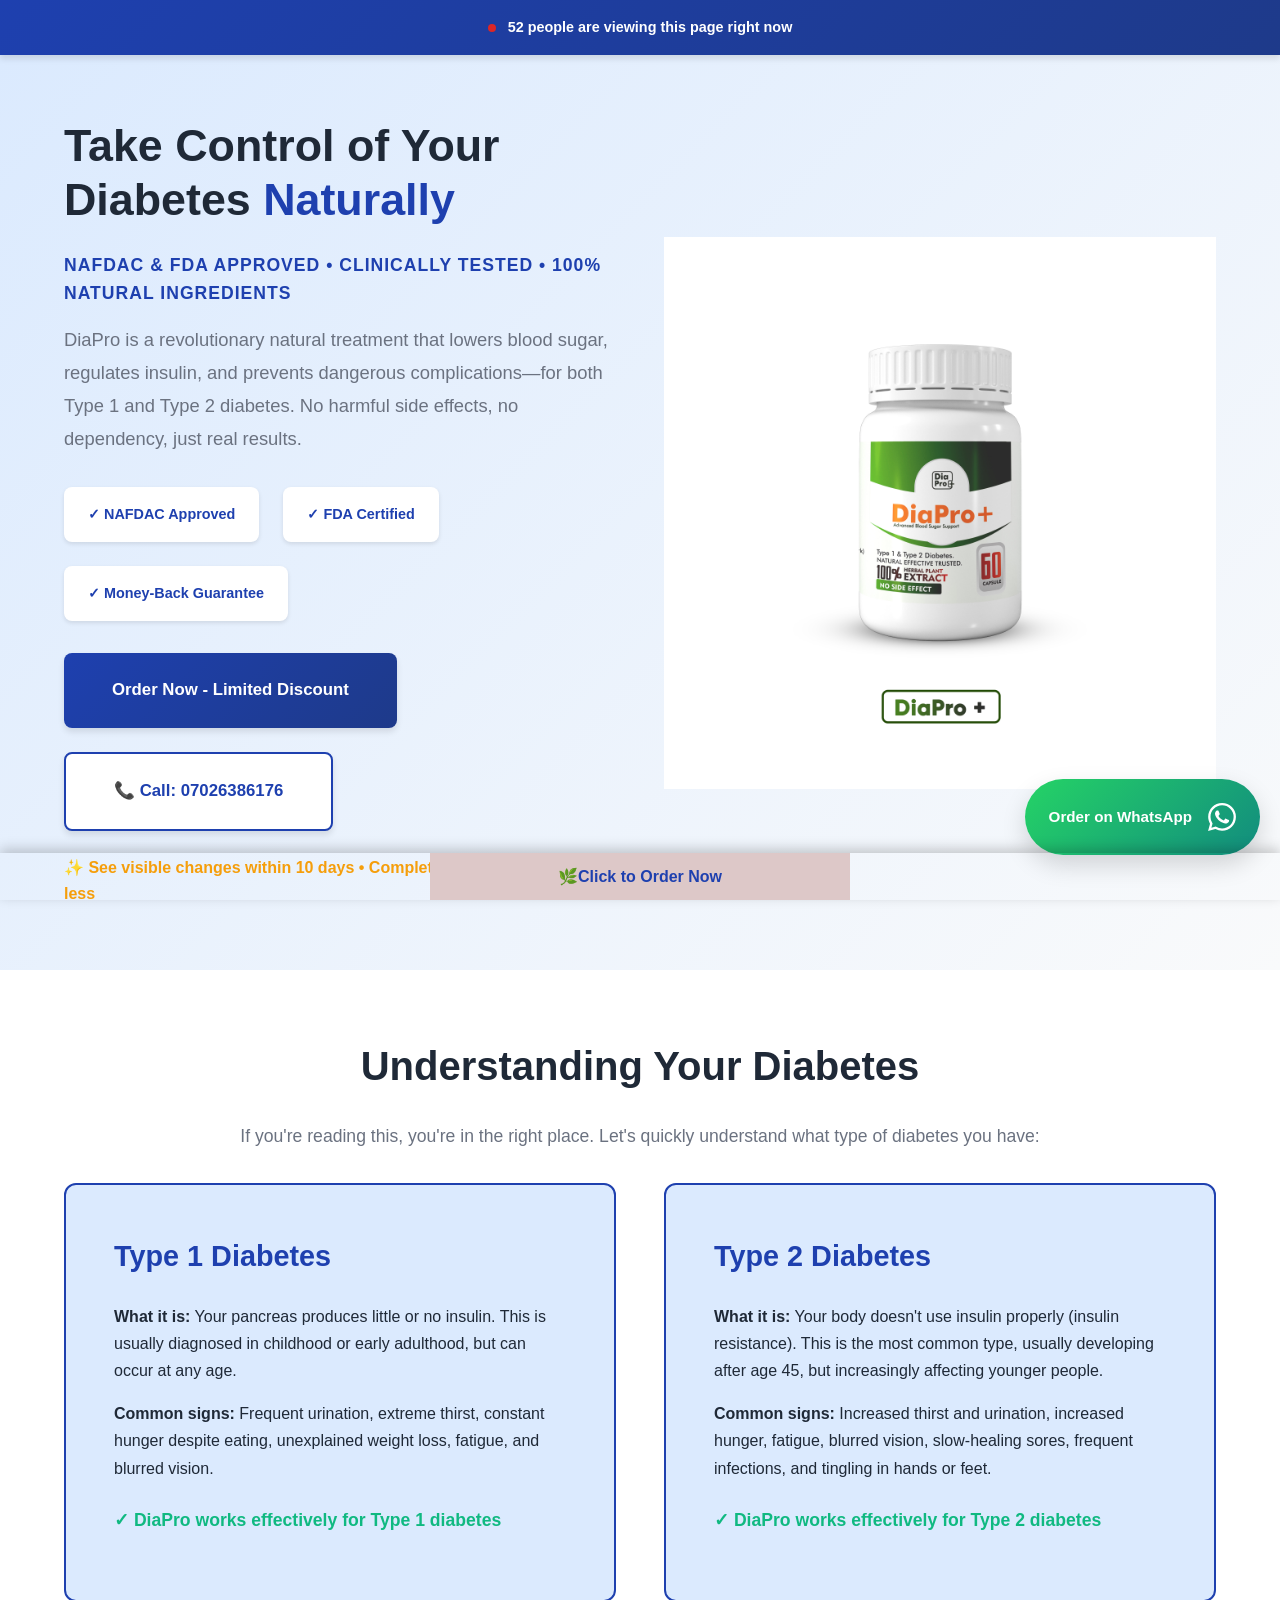
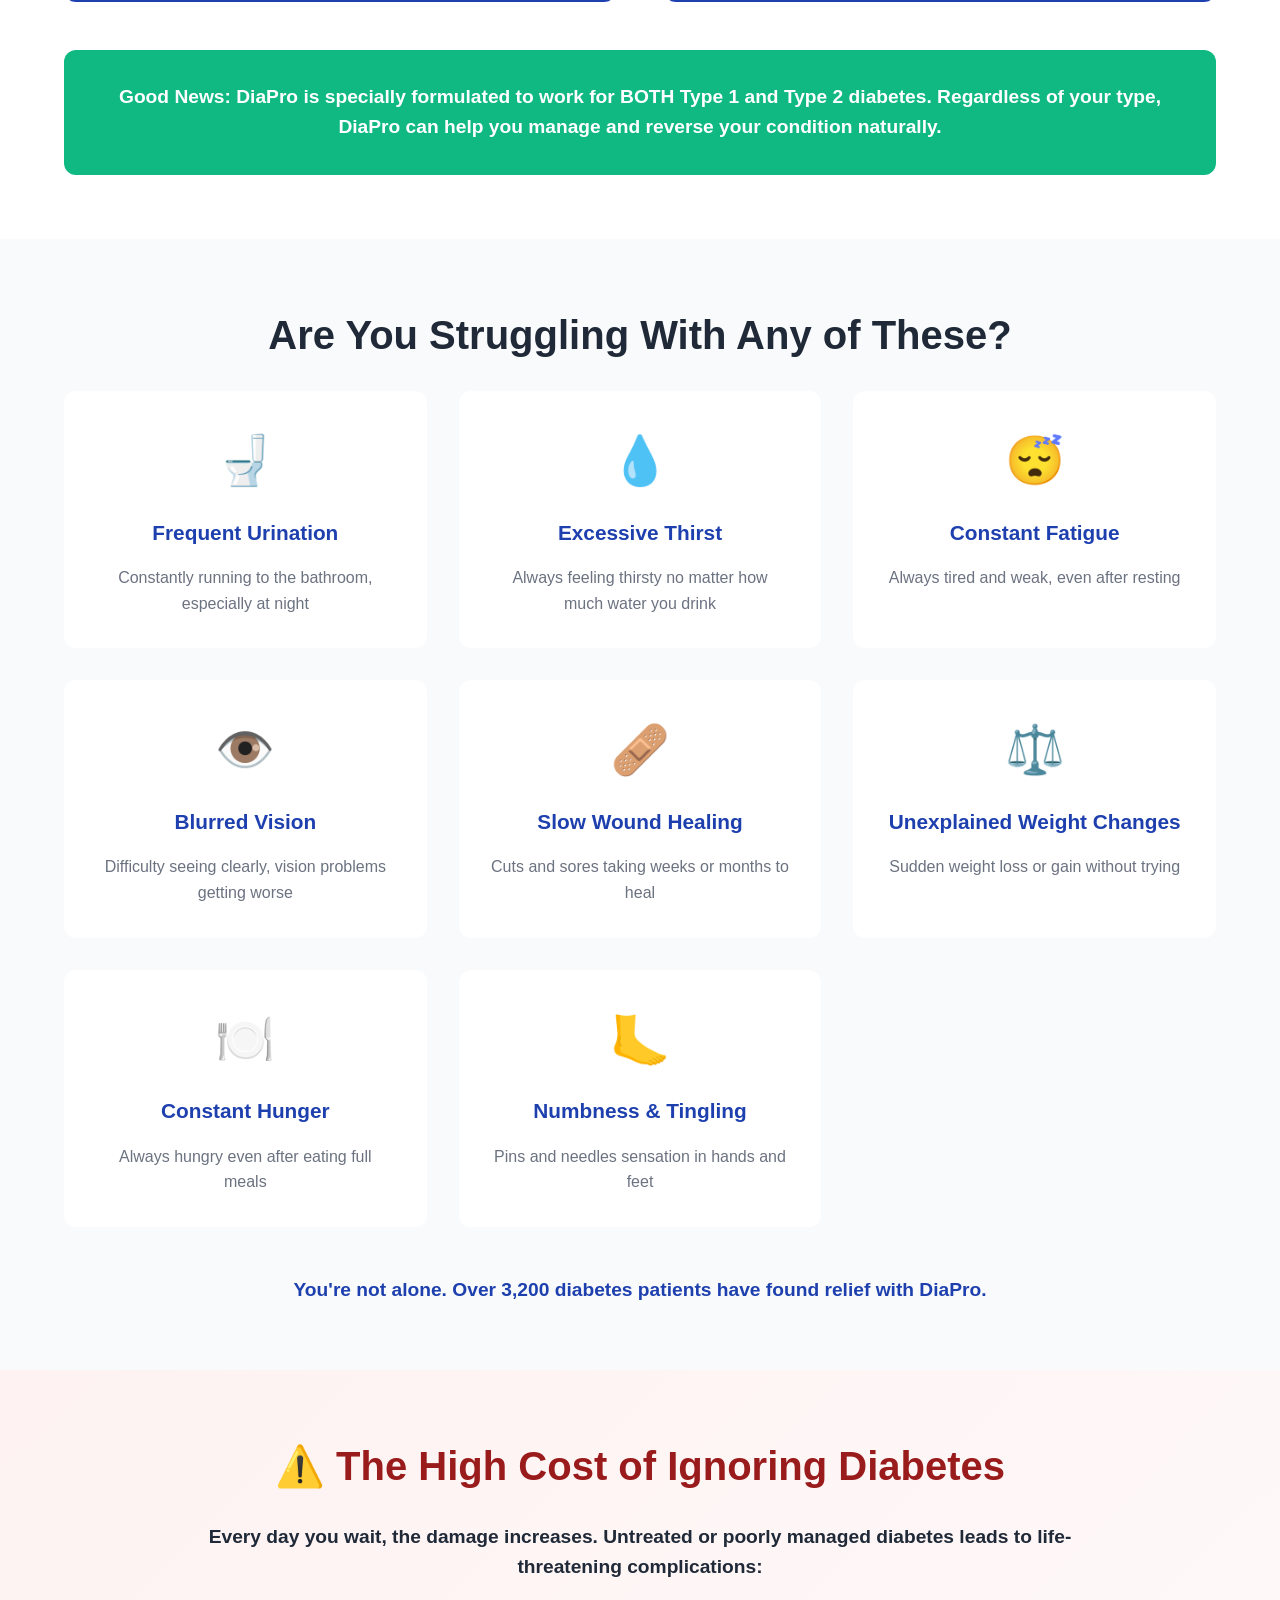
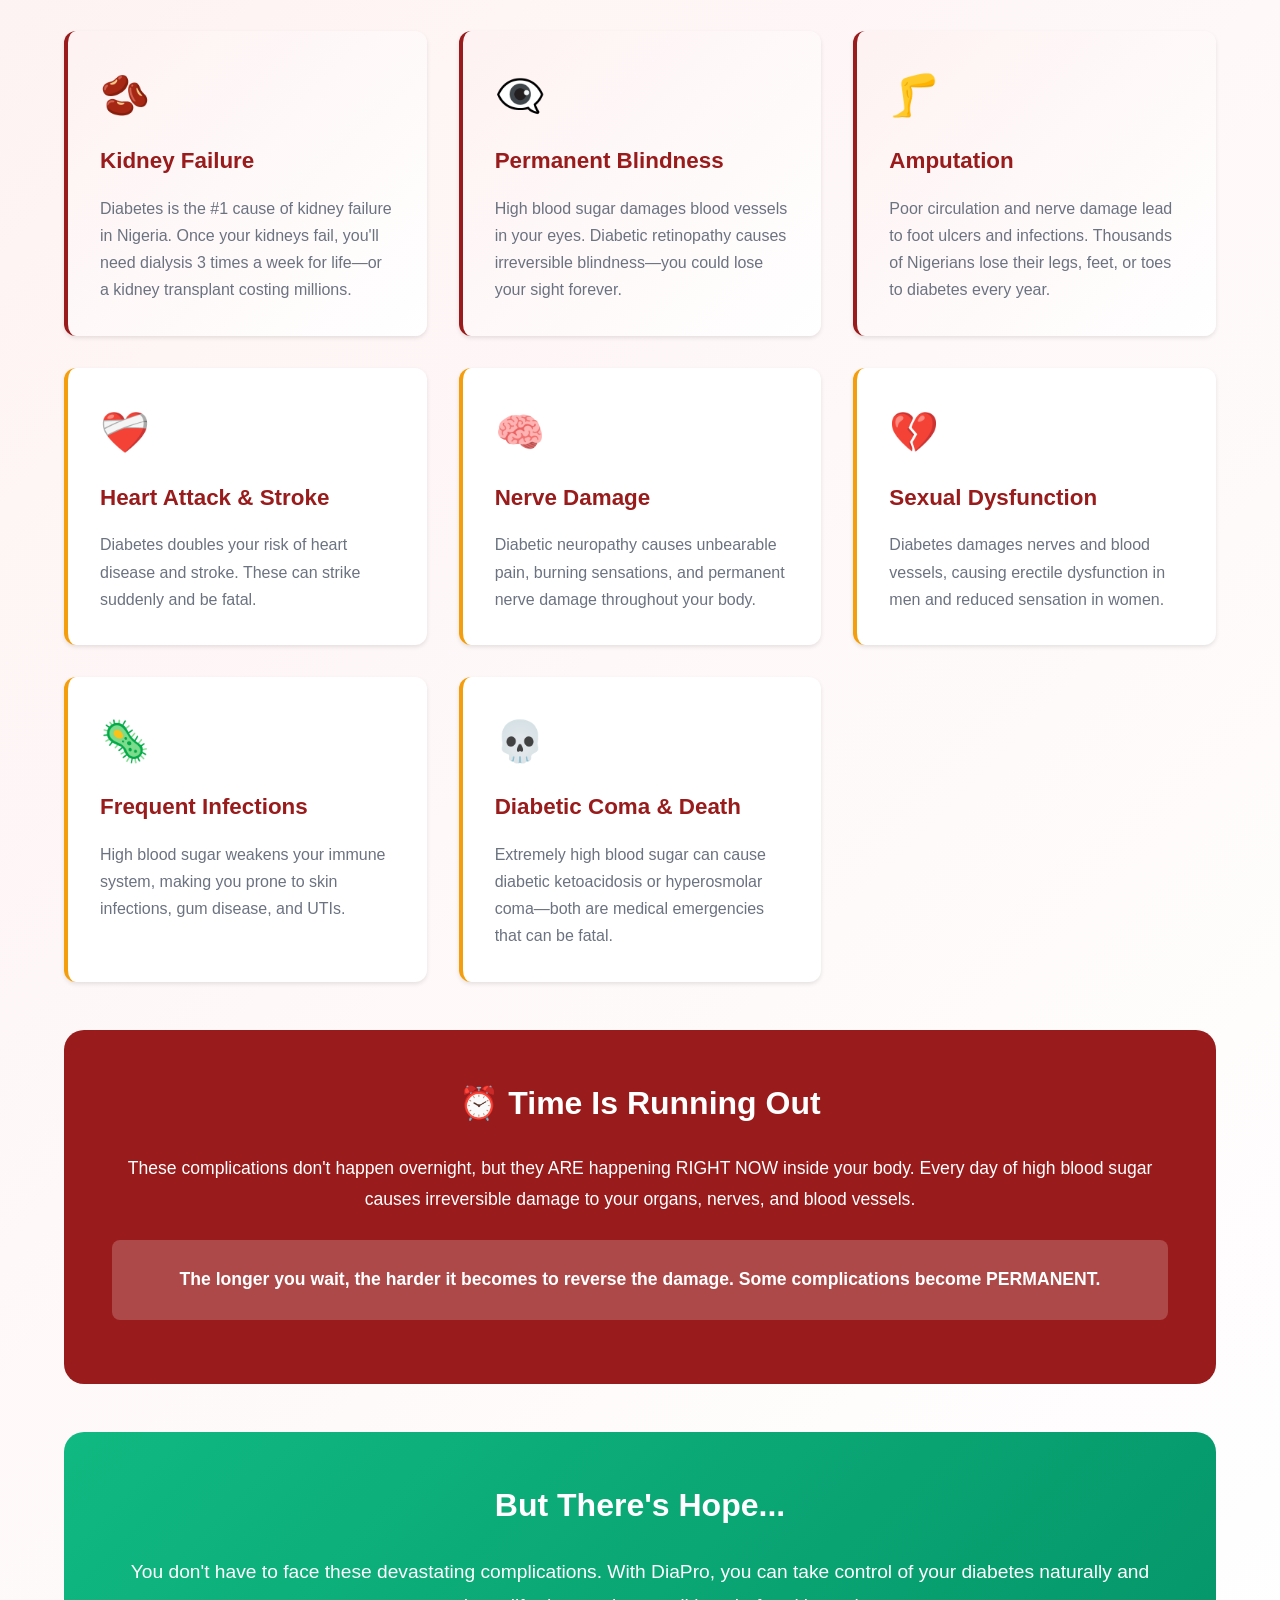
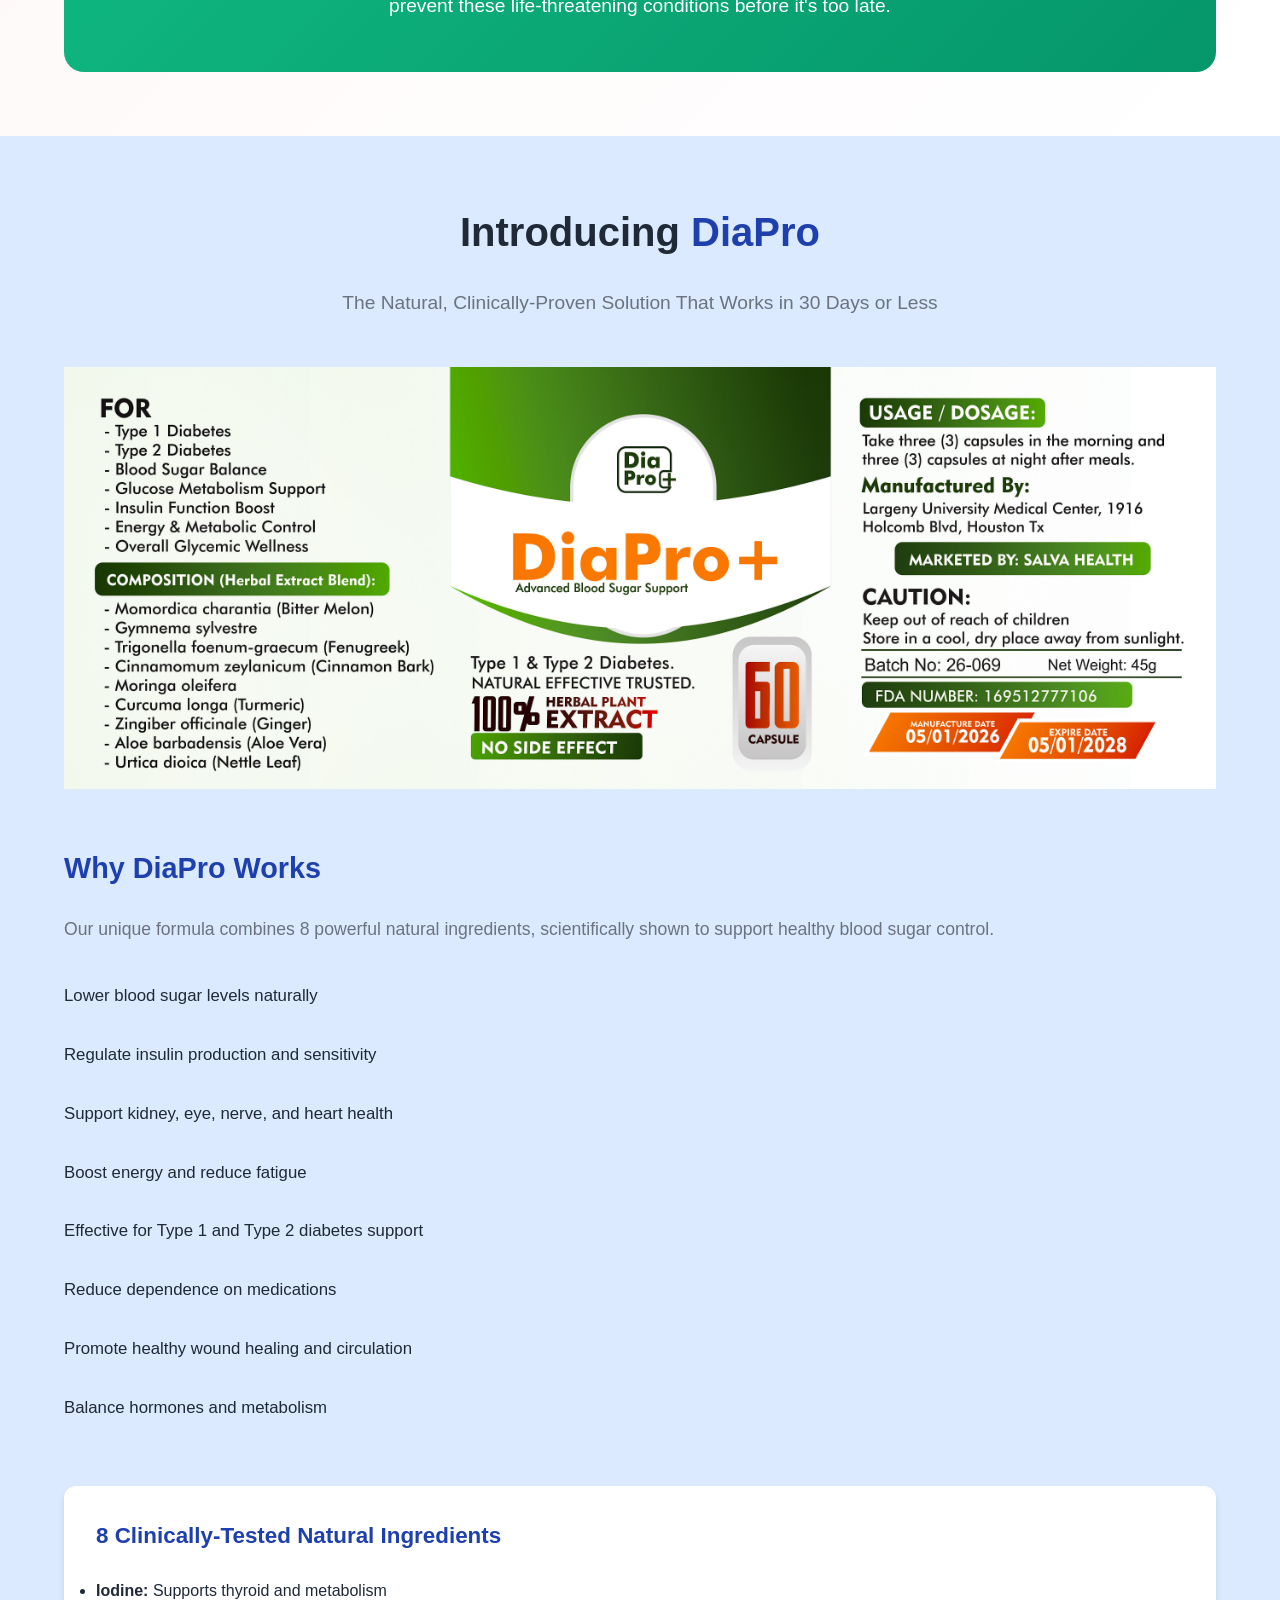
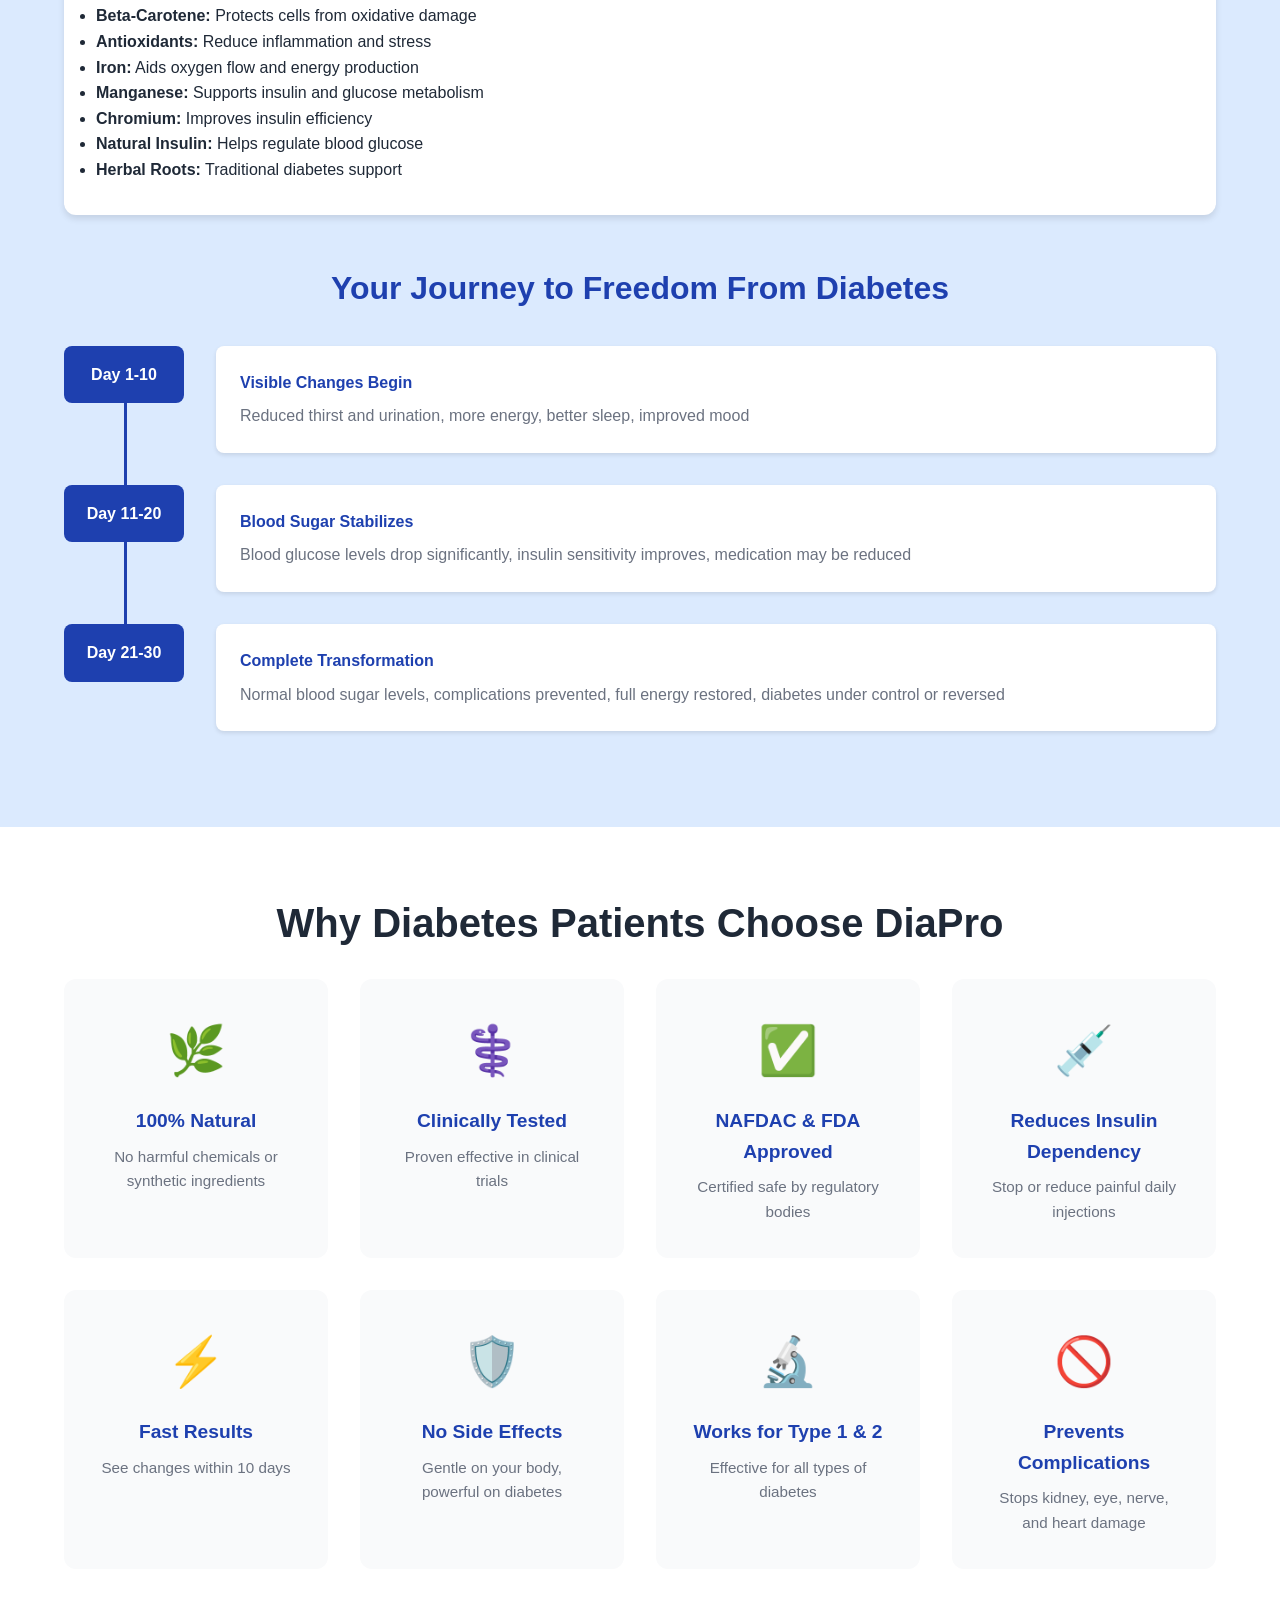
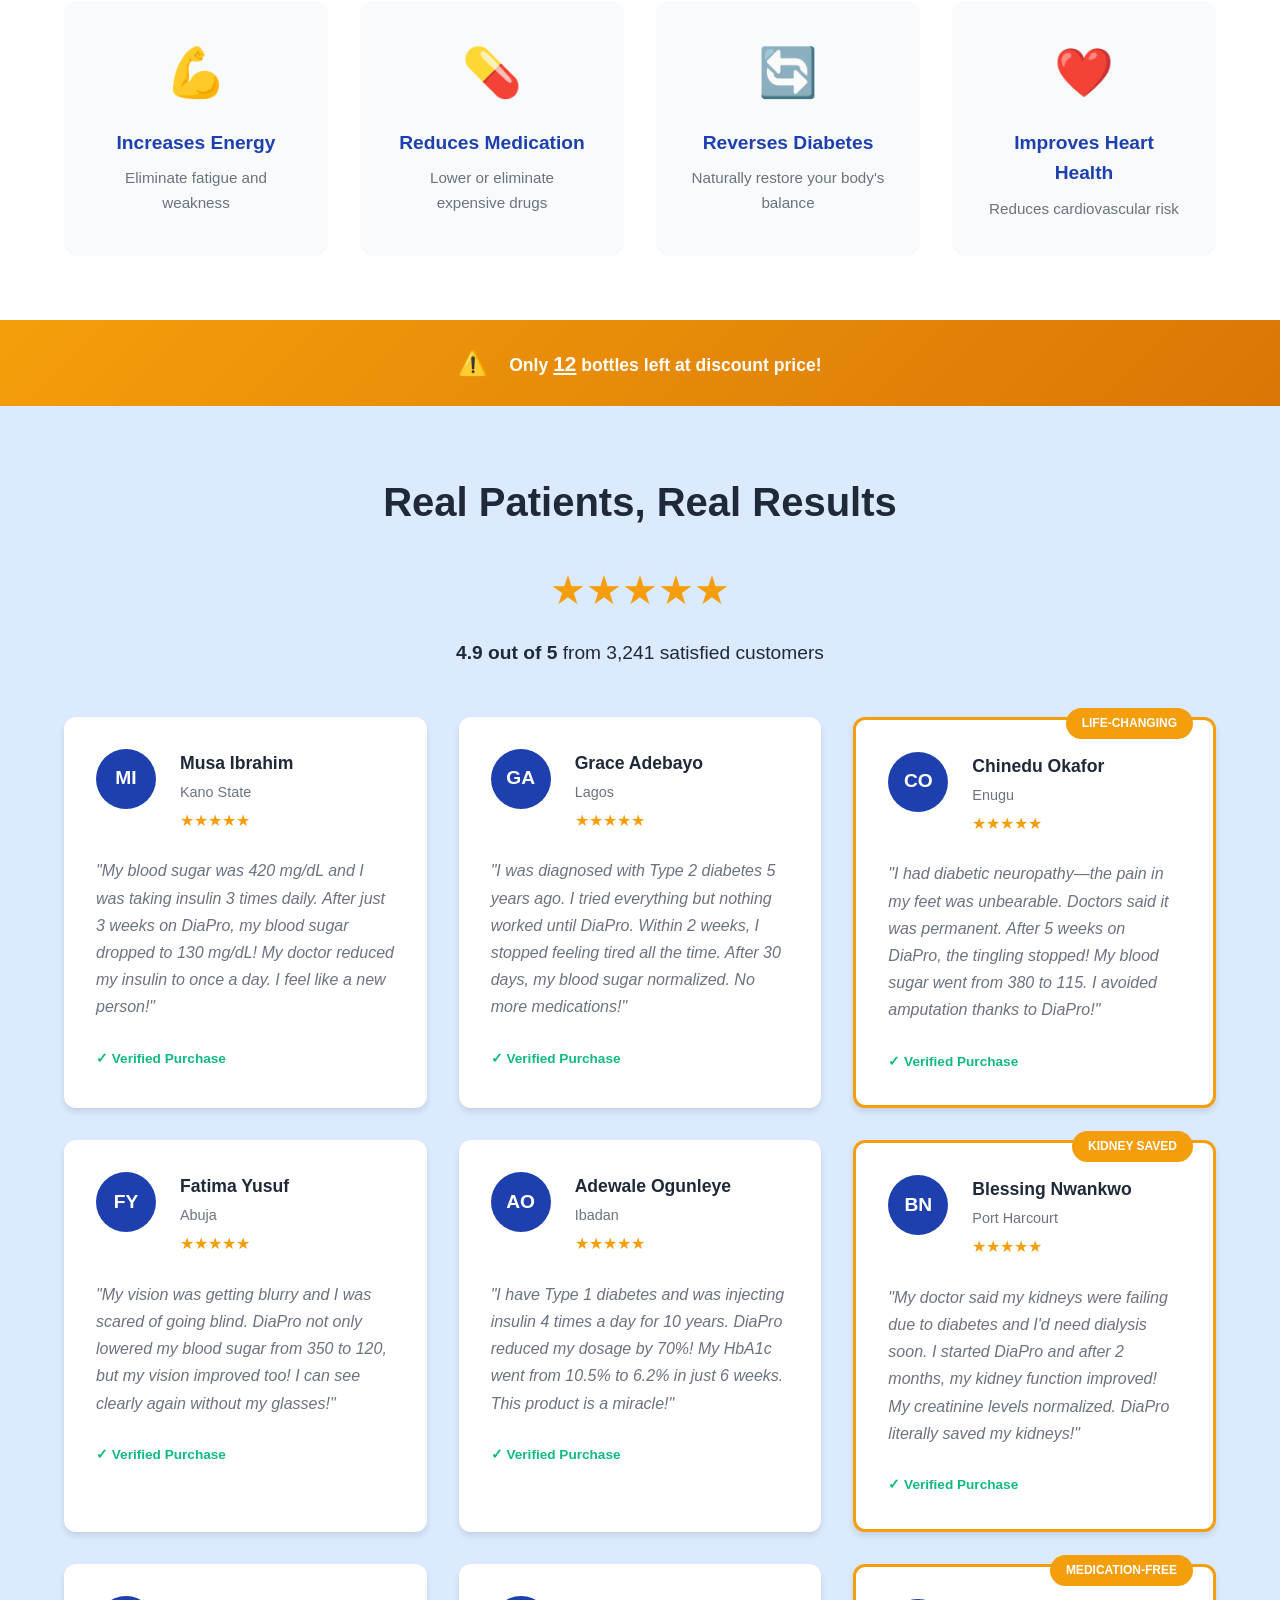
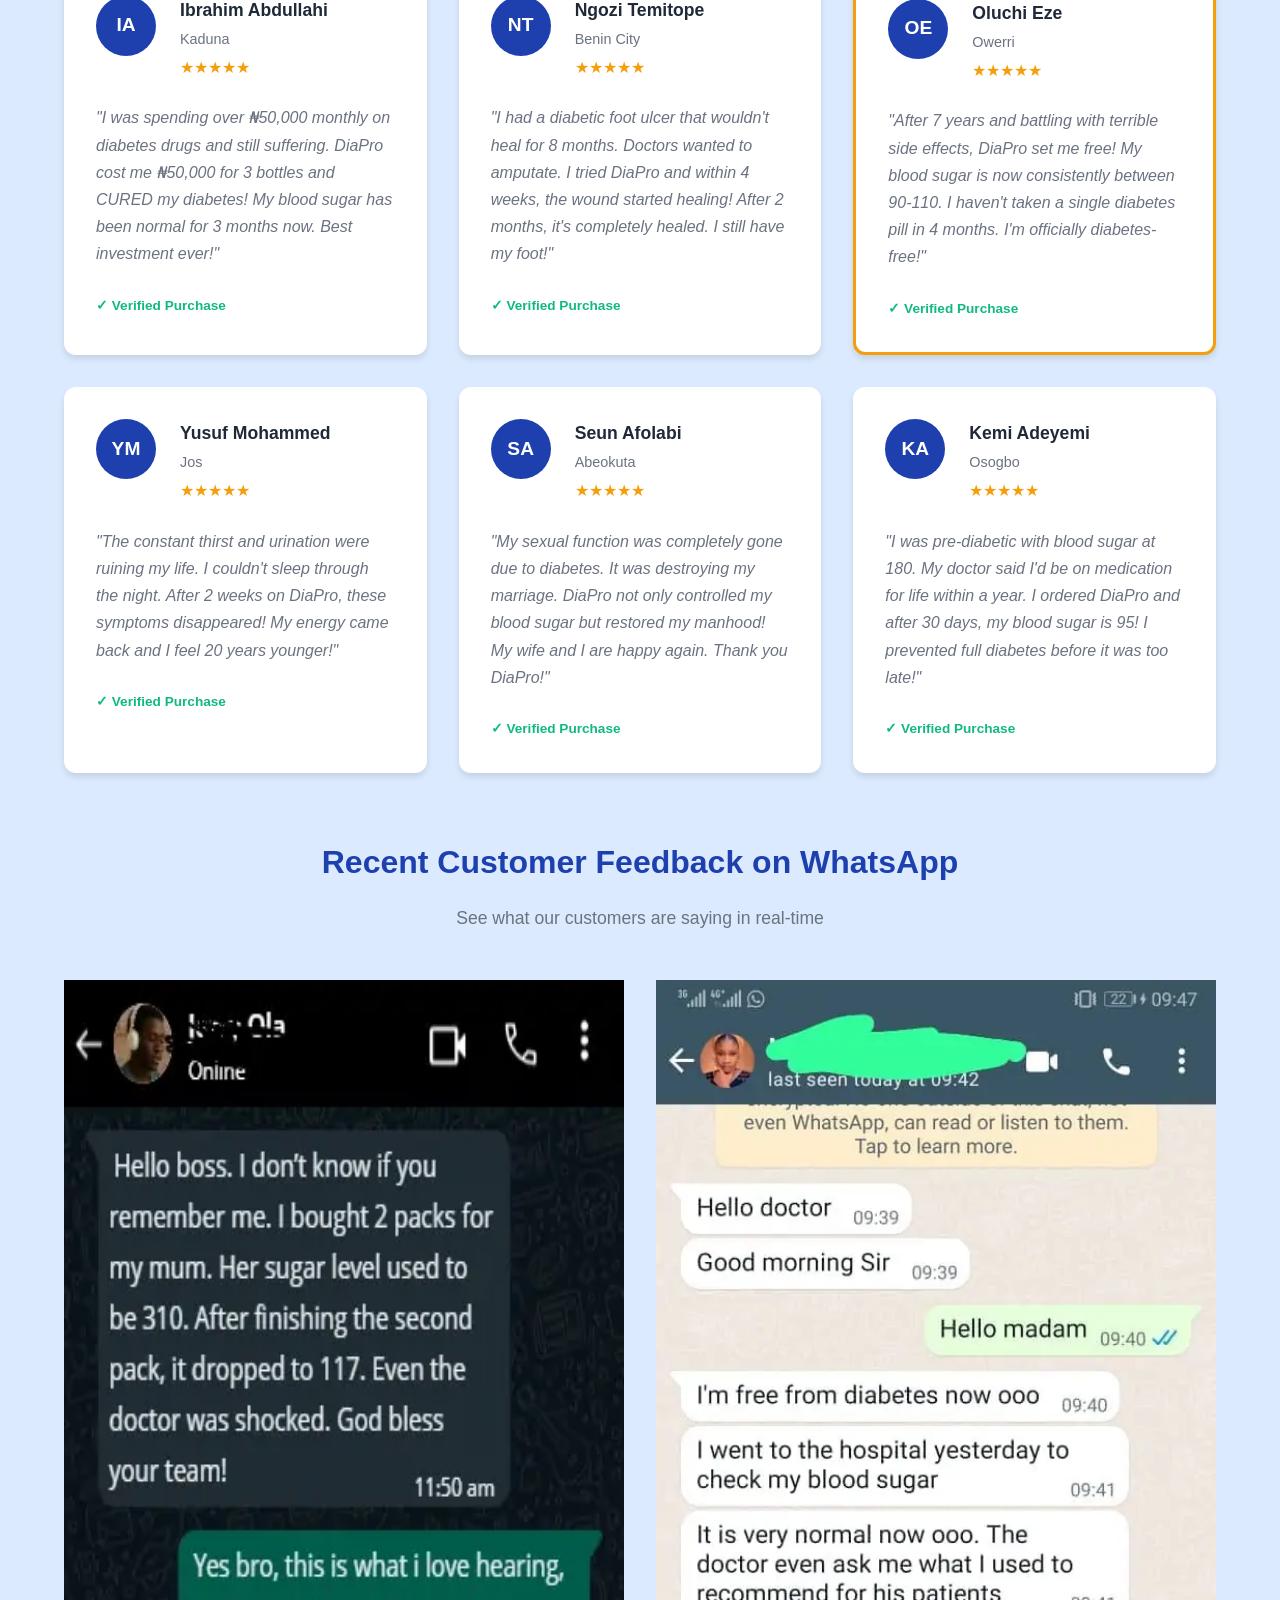
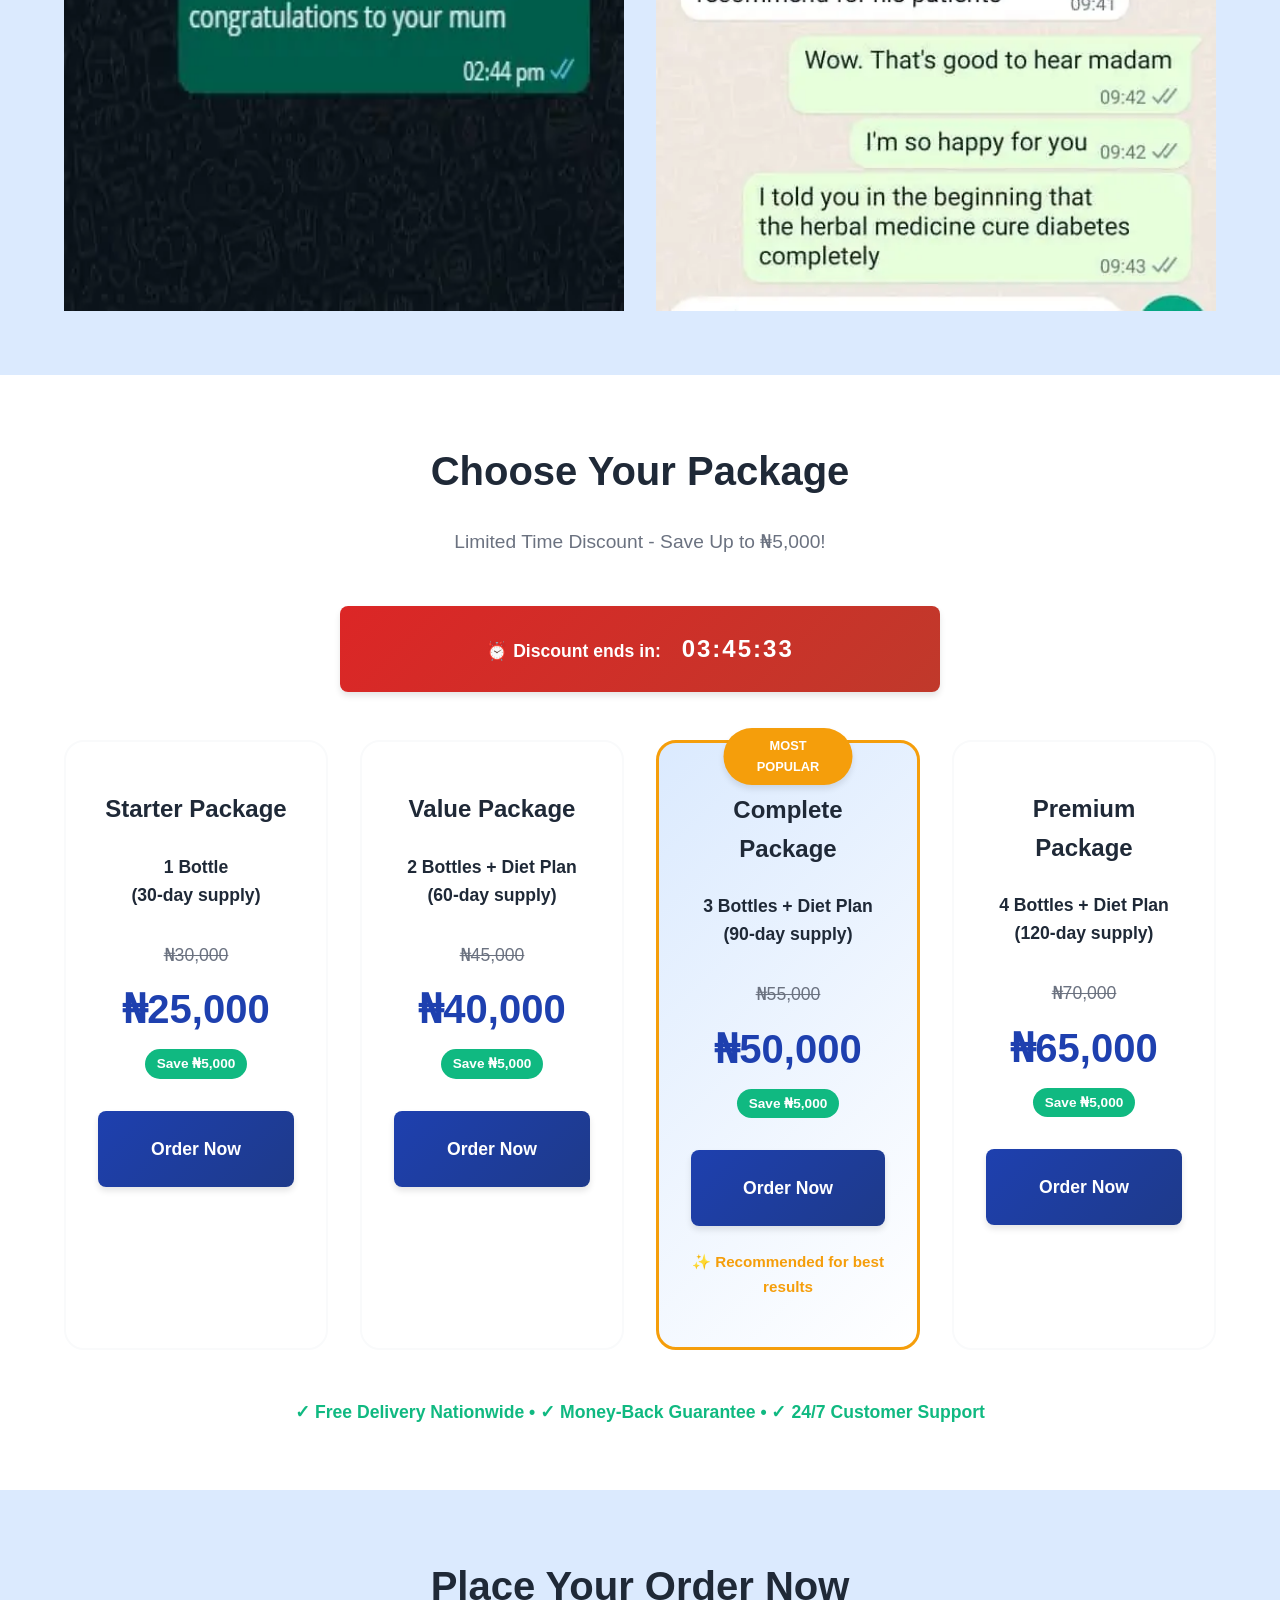
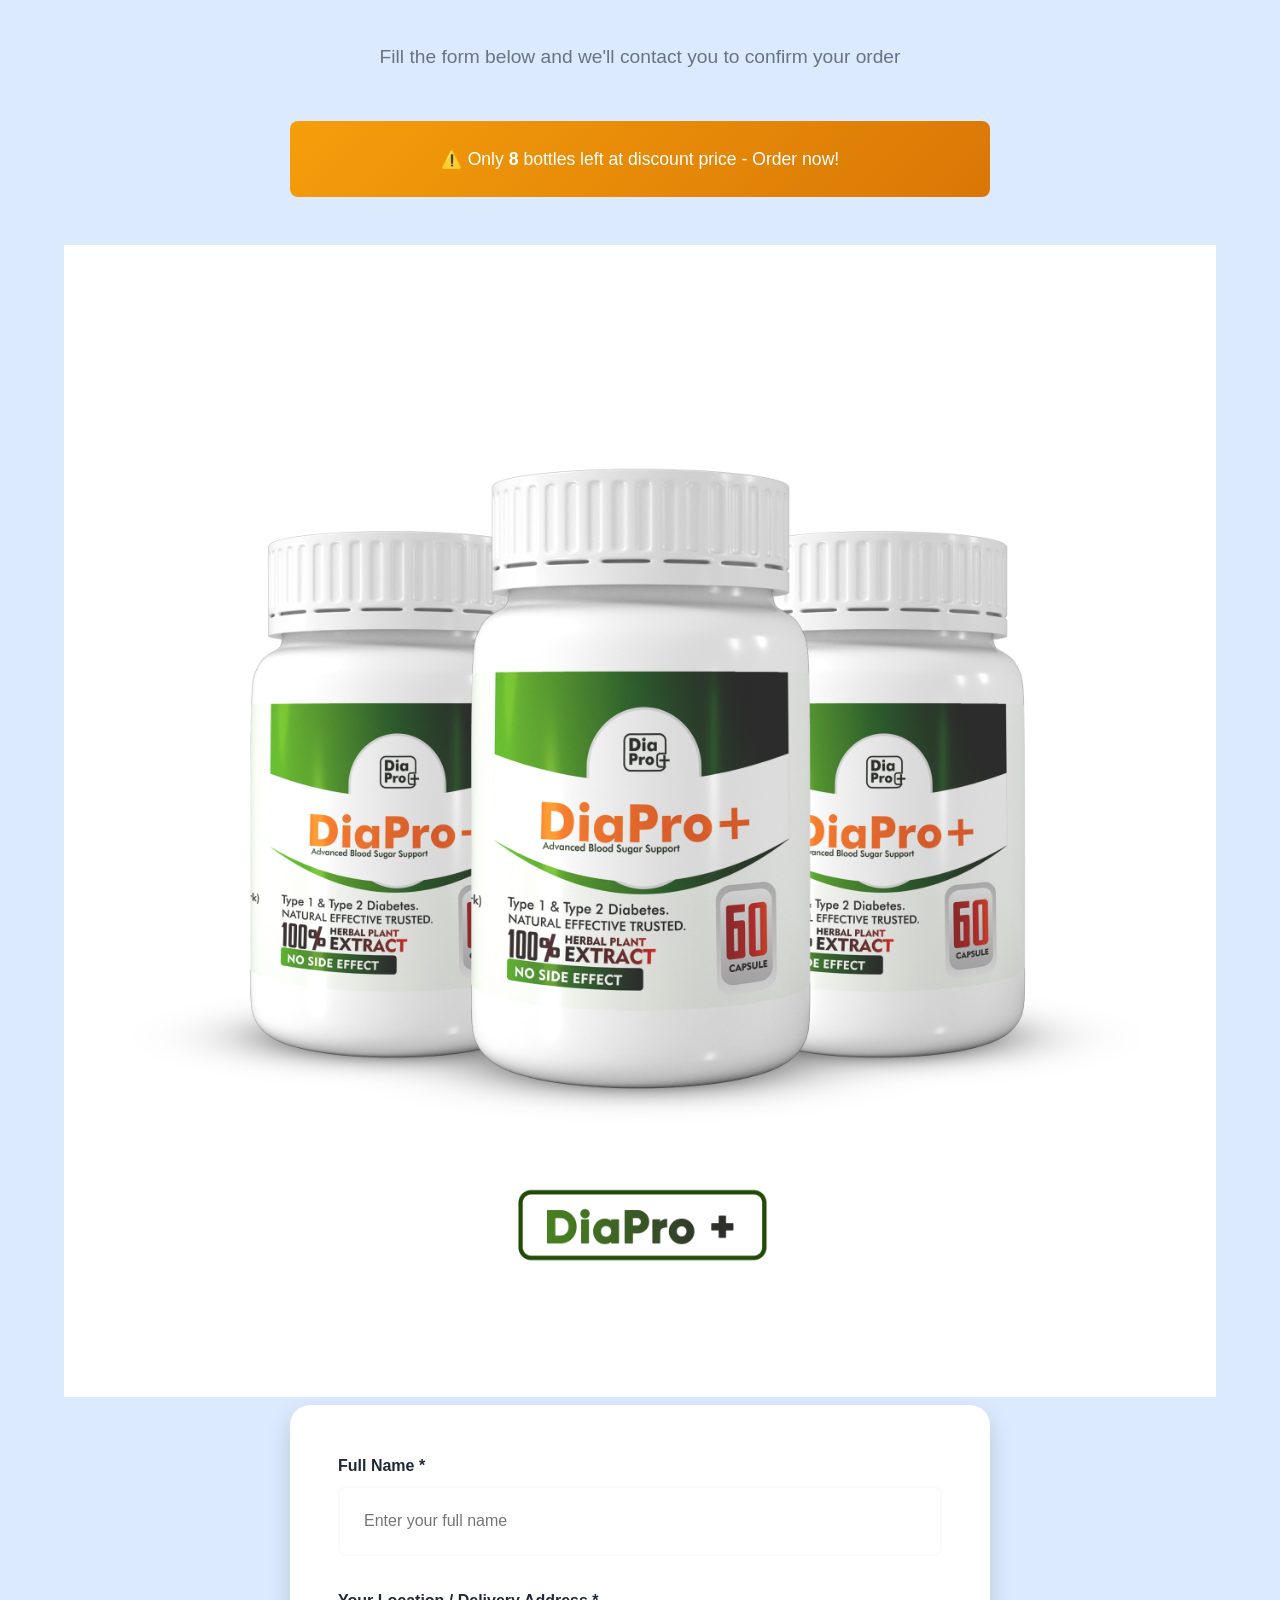
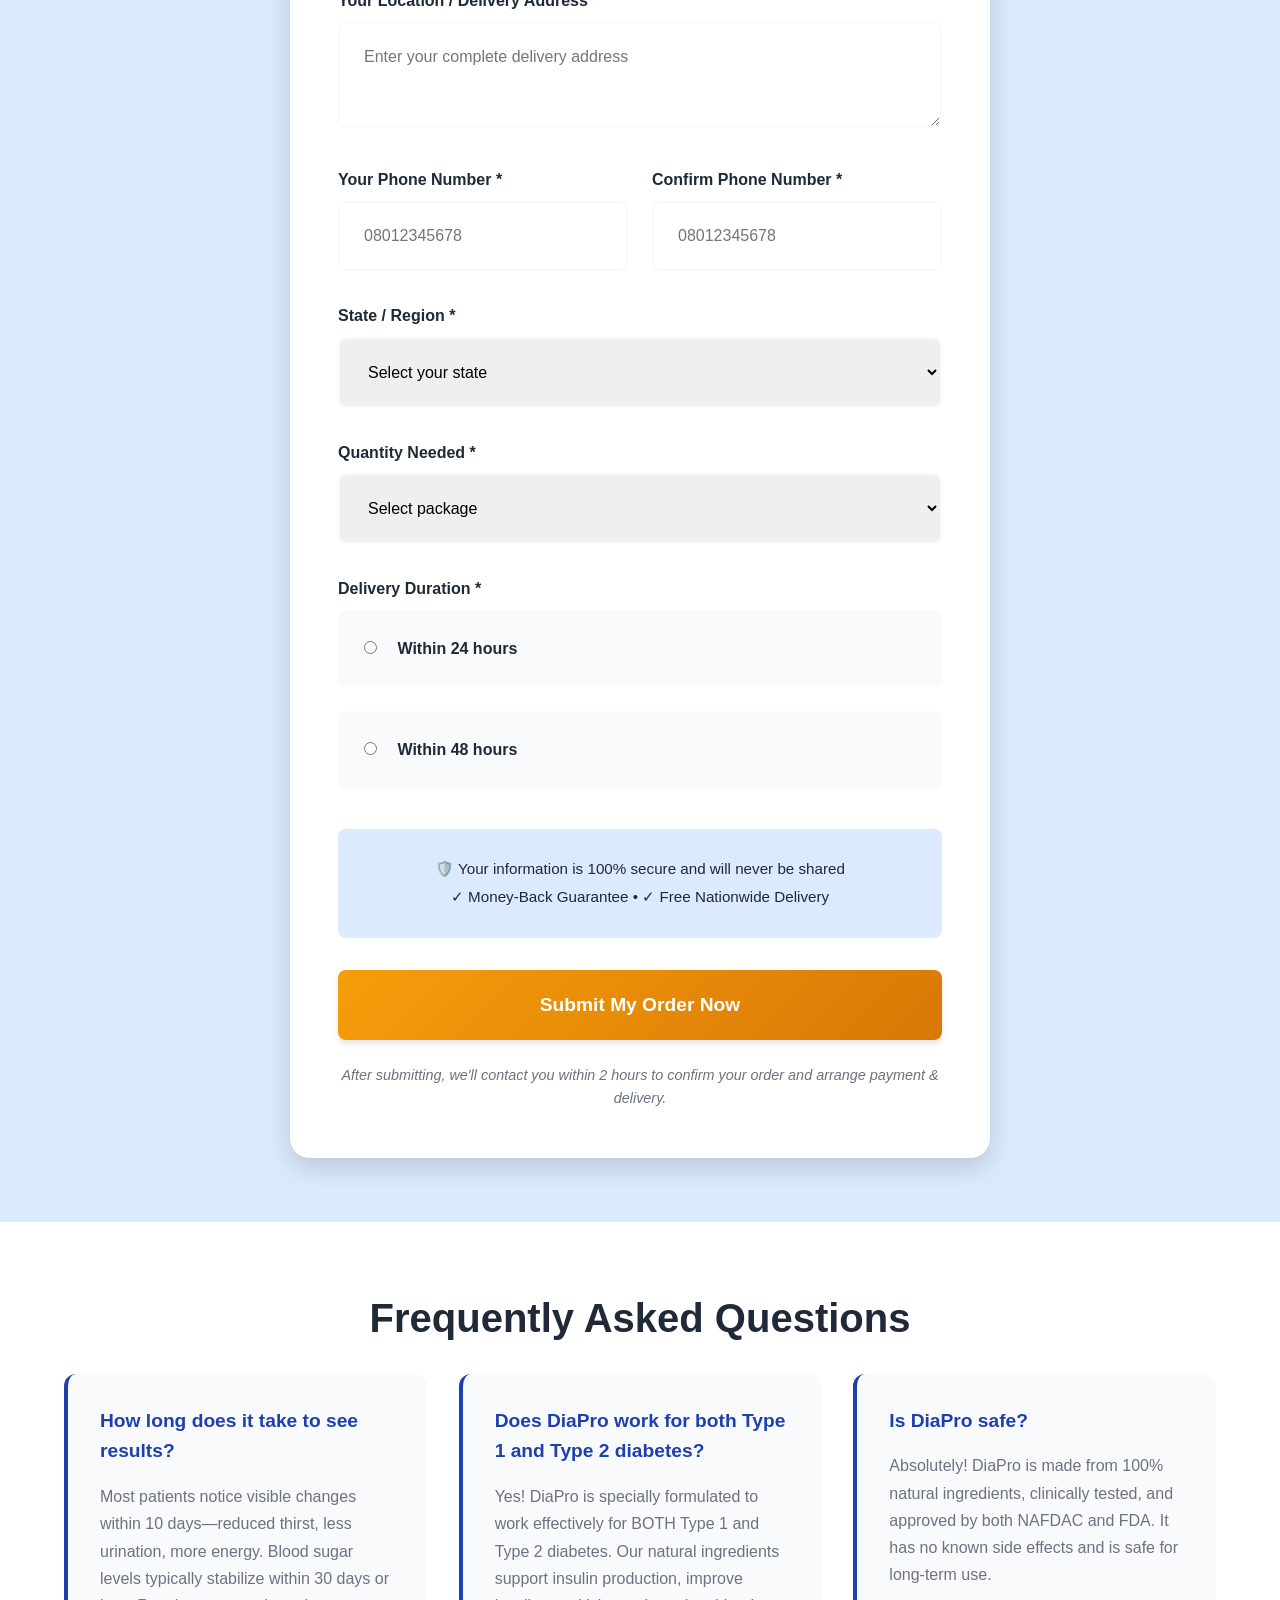
==== index.html @ 040e2201 "dhdhd" ====
<!doctype html>
<html lang="en">
  <head>
    <meta charset="UTF-8" />
    <meta name="viewport" content="width=device-width, initial-scale=1.0" />
    <title>
      DiaPro - Natural Solution for Type 1 & Type 2 Diabetes | NAFDAC Approved
    </title>
    <meta
      name="description"
      content="DiaPro: NAFDAC & FDA approved natural treatment for Type 1 and Type 2 diabetes. Lower blood sugar, regulate insulin, prevent complications. See results in 10 days. Money-back guarantee."
    />
    <link rel="stylesheet" href="diapro-style.css" />
  </head>
  <body>
    <!-- Live Visitor Counter Bar -->
    <div class="visitor-counter">
      <span class="pulse-dot"></span>
      <span id="visitorCount">52</span> people are viewing this page right now
    </div>

    <!-- Floating WhatsApp Button -->
    <a
      href="https://wa.me/2347026386176?text=Hello,%20I%20want%20to%20order%20DiaPro"
      class="whatsapp-float"
      target="_blank"
      rel="noopener"
    >
      <span class="whatsapp-text">Order on WhatsApp</span>
      <span class="whatsapp-icon">
        <svg viewBox="0 0 24 24" fill="currentColor" width="24" height="24">
          <path
            d="M17.472 14.382c-.297-.149-1.758-.867-2.03-.967-.273-.099-.471-.148-.67.15-.197.297-.767.966-.94 1.164-.173.199-.347.223-.644.075-.297-.15-1.255-.463-2.39-1.475-.883-.788-1.48-1.761-1.653-2.059-.173-.297-.018-.458.13-.606.134-.133.298-.347.446-.52.149-.174.198-.298.298-.497.099-.198.05-.371-.025-.52-.075-.149-.669-1.612-.916-2.207-.242-.579-.487-.5-.669-.51-.173-.008-.371-.01-.57-.01-.198 0-.52.074-.792.372-.272.297-1.04 1.016-1.04 2.479 0 1.462 1.065 2.875 1.213 3.074.149.198 2.096 3.2 5.077 4.487.709.306 1.262.489 1.694.625.712.227 1.36.195 1.871.118.571-.085 1.758-.719 2.006-1.413.248-.694.248-1.289.173-1.413-.074-.124-.272-.198-.57-.347m-5.421 7.403h-.004a9.87 9.87 0 01-5.031-1.378l-.361-.214-3.741.982.998-3.648-.235-.374a9.86 9.86 0 01-1.51-5.26c.001-5.45 4.436-9.884 9.888-9.884 2.64 0 5.122 1.03 6.988 2.898a9.825 9.825 0 012.893 6.994c-.003 5.45-4.437 9.884-9.885 9.884m8.413-18.297A11.815 11.815 0 0012.05 0C5.495 0 .16 5.335.157 11.892c0 2.096.547 4.142 1.588 5.945L.057 24l6.305-1.654a11.882 11.882 0 005.683 1.448h.005c6.554 0 11.89-5.335 11.893-11.893a11.821 11.821 0 00-3.48-8.413Z"
          />
        </svg>
      </span>
    </a>

    <!-- Order Notification Popup -->
    <div class="order-notification" id="orderNotification">
      <div class="notification-content">
        <span class="notification-icon">👤</span>
        <div class="notification-text">
          <strong id="notificationName">Musa from Kano</strong>
          <span id="notificationOrder">just ordered 3 Bottles + Diet Plan</span>
        </div>
      </div>
    </div>

    <!-- Discount Modal -->
    <!-- <div class="modal-overlay" id="discountModal">
      <div class="modal-content">
        <button class="modal-close" id="modalClose">&times;</button>
        <div class="modal-header">
          <h2>🎉 LIMITED TIME OFFER!</h2>
          <p class="modal-subtitle">One-Time Discount for New Customers</p>
        </div>
        <div class="modal-body">
          <div class="countdown-timer">
            <p>This offer expires in:</p>
            <div class="timer-display">
              <div class="timer-unit">
                <span id="hours">03</span>
                <span class="timer-label">Hours</span>
              </div>
              <div class="timer-separator">:</div>
              <div class="timer-unit">
                <span id="minutes">45</span>
                <span class="timer-label">Minutes</span>
              </div>
              <div class="timer-separator">:</div>
              <div class="timer-unit">
                <span id="seconds">33</span>
                <span class="timer-label">Seconds</span>
              </div>
            </div>
          </div>
          <div class="modal-pricing">
            <div class="price-item">
              <span class="package-name">1 Bottle</span>
              <span class="old-price">₦30,000</span>
              <span class="new-price">₦25,000</span>
            </div>
            <div class="price-item">
              <span class="package-name">2 Bottles + Diet Plan</span>
              <span class="old-price">₦45,000</span>
              <span class="new-price">₦40,000</span>
            </div>
            <div class="price-item featured">
              <span class="badge">MOST POPULAR</span>
              <span class="package-name">3 Bottles + Diet Plan</span>
              <span class="old-price">₦55,000</span>
              <span class="new-price">₦50,000</span>
            </div>
            <div class="price-item">
              <span class="package-name">4 Bottles + Diet Plan</span>
              <span class="old-price">₦70,000</span>
              <span class="new-price">₦65,000</span>
            </div>
          </div>
          <a href="#order-form" class="modal-cta">Claim My Discount Now</a>
          <p class="modal-guarantee">
            ✓ Money-Back Guarantee • ✓ NAFDAC & FDA Approved
          </p>
        </div>
      </div>
    </div> -->

    <!-- Hero Section -->
    <section class="hero">
      <div class="container">
        <div class="hero-content">
          <div class="hero-text">
            <h1>
              Take Control of Your Diabetes
              <span class="highlight">Naturally</span>
            </h1>
            <p class="hero-subtitle">
              NAFDAC & FDA Approved • Clinically Tested • 100% Natural
              Ingredients
            </p>
            <p class="hero-description">
              DiaPro is a revolutionary natural treatment that lowers blood
              sugar, regulates insulin, and prevents dangerous complications—for
              both Type 1 and Type 2 diabetes. No harmful side effects, no
              dependency, just real results.
            </p>

            <div class="trust-badges">
              <div class="badge-item">✓ NAFDAC Approved</div>
              <div class="badge-item">✓ FDA Certified</div>
              <div class="badge-item">✓ Money-Back Guarantee</div>
            </div>

            <div class="hero-cta">
              <a href="#order-form" class="btn-primary"
                >Order Now - Limited Discount</a
              >
              <a href="tel:07026386176" class="btn-secondary"
                >📞 Call: 07026386176</a
              >
            </div>

            <p class="hero-assurance">
              ✨ See visible changes within 10 days • Complete results in 30
              days or less
            </p>
          </div>

          <div class="hero-image">
            <img src="Dia Pro Bottle. Design.jpg" alt="" />
          </div>
        </div>
      </div>
    </section>

    <!-- Diabetes Education Section -->
    <section class="education-section">
      <div class="container">
        <h2 class="section-title">Understanding Your Diabetes</h2>
        <p class="section-intro">
          If you're reading this, you're in the right place. Let's quickly
          understand what type of diabetes you have:
        </p>

        <div class="diabetes-types">
          <div class="type-card">
            <h3>Type 1 Diabetes</h3>
            <p>
              <strong>What it is:</strong> Your pancreas produces little or no
              insulin. This is usually diagnosed in childhood or early
              adulthood, but can occur at any age.
            </p>
            <p>
              <strong>Common signs:</strong> Frequent urination, extreme thirst,
              constant hunger despite eating, unexplained weight loss, fatigue,
              and blurred vision.
            </p>
            <p class="type-note">
              ✓ DiaPro works effectively for Type 1 diabetes
            </p>
          </div>

          <div class="type-card">
            <h3>Type 2 Diabetes</h3>
            <p>
              <strong>What it is:</strong> Your body doesn't use insulin
              properly (insulin resistance). This is the most common type,
              usually developing after age 45, but increasingly affecting
              younger people.
            </p>
            <p>
              <strong>Common signs:</strong> Increased thirst and urination,
              increased hunger, fatigue, blurred vision, slow-healing sores,
              frequent infections, and tingling in hands or feet.
            </p>
            <p class="type-note">
              ✓ DiaPro works effectively for Type 2 diabetes
            </p>
          </div>
        </div>

        <p class="education-cta">
          <strong>Good News:</strong> DiaPro is specially formulated to work for
          BOTH Type 1 and Type 2 diabetes. Regardless of your type, DiaPro can
          help you manage and reverse your condition naturally.
        </p>
      </div>
    </section>

    <!-- Problem Section -->
    <section class="problem-section">
      <div class="container">
        <h2 class="section-title">Are You Struggling With Any of These?</h2>
        <div class="problem-grid">
          <div class="problem-item">
            <span class="problem-icon">🚽</span>
            <h3>Frequent Urination</h3>
            <p>Constantly running to the bathroom, especially at night</p>
          </div>
          <div class="problem-item">
            <span class="problem-icon">💧</span>
            <h3>Excessive Thirst</h3>
            <p>Always feeling thirsty no matter how much water you drink</p>
          </div>
          <div class="problem-item">
            <span class="problem-icon">😴</span>
            <h3>Constant Fatigue</h3>
            <p>Always tired and weak, even after resting</p>
          </div>
          <div class="problem-item">
            <span class="problem-icon">👁️</span>
            <h3>Blurred Vision</h3>
            <p>Difficulty seeing clearly, vision problems getting worse</p>
          </div>
          <div class="problem-item">
            <span class="problem-icon">🩹</span>
            <h3>Slow Wound Healing</h3>
            <p>Cuts and sores taking weeks or months to heal</p>
          </div>
          <div class="problem-item">
            <span class="problem-icon">⚖️</span>
            <h3>Unexplained Weight Changes</h3>
            <p>Sudden weight loss or gain without trying</p>
          </div>
          <div class="problem-item">
            <span class="problem-icon">🍽️</span>
            <h3>Constant Hunger</h3>
            <p>Always hungry even after eating full meals</p>
          </div>
          <div class="problem-item">
            <span class="problem-icon">🦶</span>
            <h3>Numbness & Tingling</h3>
            <p>Pins and needles sensation in hands and feet</p>
          </div>
        </div>
        <p class="problem-highlight">
          You're not alone. Over 3,200 diabetes patients have found relief with
          DiaPro.
        </p>
      </div>
    </section>

    <!-- Complications Warning Section -->
    <section class="complications-section">
      <div class="container">
        <h2 class="section-title danger-title">
          ⚠️ The High Cost of Ignoring Diabetes
        </h2>
        <p class="complications-intro">
          Every day you wait, the damage increases. Untreated or poorly managed
          diabetes leads to life-threatening complications:
        </p>

        <div class="complications-grid">
          <div class="complication-card severe">
            <span class="complication-icon">🫘</span>
            <h3>Kidney Failure</h3>
            <p>
              Diabetes is the #1 cause of kidney failure in Nigeria. Once your
              kidneys fail, you'll need dialysis 3 times a week for life—or a
              kidney transplant costing millions.
            </p>
          </div>

          <div class="complication-card severe">
            <span class="complication-icon">👁️‍🗨️</span>
            <h3>Permanent Blindness</h3>
            <p>
              High blood sugar damages blood vessels in your eyes. Diabetic
              retinopathy causes irreversible blindness—you could lose your
              sight forever.
            </p>
          </div>

          <div class="complication-card severe">
            <span class="complication-icon">🦵</span>
            <h3>Amputation</h3>
            <p>
              Poor circulation and nerve damage lead to foot ulcers and
              infections. Thousands of Nigerians lose their legs, feet, or toes
              to diabetes every year.
            </p>
          </div>

          <div class="complication-card">
            <span class="complication-icon">❤️‍🩹</span>
            <h3>Heart Attack & Stroke</h3>
            <p>
              Diabetes doubles your risk of heart disease and stroke. These can
              strike suddenly and be fatal.
            </p>
          </div>

          <div class="complication-card">
            <span class="complication-icon">🧠</span>
            <h3>Nerve Damage</h3>
            <p>
              Diabetic neuropathy causes unbearable pain, burning sensations,
              and permanent nerve damage throughout your body.
            </p>
          </div>

          <div class="complication-card">
            <span class="complication-icon">💔</span>
            <h3>Sexual Dysfunction</h3>
            <p>
              Diabetes damages nerves and blood vessels, causing erectile
              dysfunction in men and reduced sensation in women.
            </p>
          </div>

          <div class="complication-card">
            <span class="complication-icon">🦠</span>
            <h3>Frequent Infections</h3>
            <p>
              High blood sugar weakens your immune system, making you prone to
              skin infections, gum disease, and UTIs.
            </p>
          </div>

          <div class="complication-card">
            <span class="complication-icon">💀</span>
            <h3>Diabetic Coma & Death</h3>
            <p>
              Extremely high blood sugar can cause diabetic ketoacidosis or
              hyperosmolar coma—both are medical emergencies that can be fatal.
            </p>
          </div>
        </div>

        <div class="urgency-box">
          <h3>⏰ Time Is Running Out</h3>
          <p>
            These complications don't happen overnight, but they ARE happening
            RIGHT NOW inside your body. Every day of high blood sugar causes
            irreversible damage to your organs, nerves, and blood vessels.
          </p>
          <p class="urgency-highlight">
            The longer you wait, the harder it becomes to reverse the damage.
            Some complications become PERMANENT.
          </p>
        </div>

        <div class="hope-transition">
          <h3>But There's Hope...</h3>
          <p>
            You don't have to face these devastating complications. With DiaPro,
            you can take control of your diabetes naturally and prevent these
            life-threatening conditions before it's too late.
          </p>
        </div>
      </div>
    </section>

    <!-- Solution Section -->
    <section class="solution-section">
      <div class="container">
        <h2 class="section-title">
          Introducing <span class="brand-highlight">DiaPro</span>
        </h2>
        <p class="section-subtitle">
          The Natural, Clinically-Proven Solution That Works in 30 Days or Less
        </p>

        <div class="solution-content">
          <div class="solution-image">
            <img src="Dia Pro Retoch pic.jpg" alt="DiaPro product image" />
          </div>

          <div class="solution-text">
            <div class="solution-intro">
              <h3>Why DiaPro Works</h3>
              <p>
                Our unique formula combines 8 powerful natural ingredients,
                scientifically shown to support healthy blood sugar control.
              </p>

              <ul class="benefits-list">
                <li>Lower blood sugar levels naturally</li>
                <li>Regulate insulin production and sensitivity</li>
                <li>Support kidney, eye, nerve, and heart health</li>
                <li>Boost energy and reduce fatigue</li>
                <li>Effective for Type 1 and Type 2 diabetes support</li>
                <li>Reduce dependence on medications</li>
                <li>Promote healthy wound healing and circulation</li>
                <li>Balance hormones and metabolism</li>
              </ul>
            </div>

            <div class="ingredients-box">
              <h3>8 Clinically-Tested Natural Ingredients</h3>

              <ul class="ingredients-list">
                <li>
                  <strong>Iodine:</strong> Supports thyroid and metabolism
                </li>
                <li>
                  <strong>Beta-Carotene:</strong> Protects cells from oxidative
                  damage
                </li>
                <li>
                  <strong>Antioxidants:</strong> Reduce inflammation and stress
                </li>
                <li>
                  <strong>Iron:</strong> Aids oxygen flow and energy production
                </li>
                <li>
                  <strong>Manganese:</strong> Supports insulin and glucose
                  metabolism
                </li>
                <li><strong>Chromium:</strong> Improves insulin efficiency</li>
                <li>
                  <strong>Natural Insulin:</strong> Helps regulate blood glucose
                </li>
                <li>
                  <strong>Herbal Roots:</strong> Traditional diabetes support
                </li>
              </ul>
            </div>
          </div>
        </div>

        <div class="timeline">
          <h3>Your Journey to Freedom From Diabetes</h3>
          <div class="timeline-item">
            <div class="timeline-day">Day 1-10</div>
            <div class="timeline-content">
              <h4>Visible Changes Begin</h4>
              <p>
                Reduced thirst and urination, more energy, better sleep,
                improved mood
              </p>
            </div>
          </div>
          <div class="timeline-item">
            <div class="timeline-day">Day 11-20</div>
            <div class="timeline-content">
              <h4>Blood Sugar Stabilizes</h4>
              <p>
                Blood glucose levels drop significantly, insulin sensitivity
                improves, medication may be reduced
              </p>
            </div>
          </div>
          <div class="timeline-item">
            <div class="timeline-day">Day 21-30</div>
            <div class="timeline-content">
              <h4>Complete Transformation</h4>
              <p>
                Normal blood sugar levels, complications prevented, full energy
                restored, diabetes under control or reversed
              </p>
            </div>
          </div>
        </div>
      </div>
    </section>

    <!-- Benefits Grid -->
    <section class="benefits-section">
      <div class="container">
        <h2 class="section-title">Why Diabetes Patients Choose DiaPro</h2>
        <div class="benefits-grid">
          <div class="benefit-card">
            <div class="benefit-icon">🌿</div>
            <h3>100% Natural</h3>
            <p>No harmful chemicals or synthetic ingredients</p>
          </div>
          <div class="benefit-card">
            <div class="benefit-icon">⚕️</div>
            <h3>Clinically Tested</h3>
            <p>Proven effective in clinical trials</p>
          </div>
          <div class="benefit-card">
            <div class="benefit-icon">✅</div>
            <h3>NAFDAC & FDA Approved</h3>
            <p>Certified safe by regulatory bodies</p>
          </div>
          <div class="benefit-card">
            <div class="benefit-icon">💉</div>
            <h3>Reduces Insulin Dependency</h3>
            <p>Stop or reduce painful daily injections</p>
          </div>
          <div class="benefit-card">
            <div class="benefit-icon">⚡</div>
            <h3>Fast Results</h3>
            <p>See changes within 10 days</p>
          </div>
          <div class="benefit-card">
            <div class="benefit-icon">🛡️</div>
            <h3>No Side Effects</h3>
            <p>Gentle on your body, powerful on diabetes</p>
          </div>
          <div class="benefit-card">
            <div class="benefit-icon">🔬</div>
            <h3>Works for Type 1 & 2</h3>
            <p>Effective for all types of diabetes</p>
          </div>
          <div class="benefit-card">
            <div class="benefit-icon">🚫</div>
            <h3>Prevents Complications</h3>
            <p>Stops kidney, eye, nerve, and heart damage</p>
          </div>
          <div class="benefit-card">
            <div class="benefit-icon">💪</div>
            <h3>Increases Energy</h3>
            <p>Eliminate fatigue and weakness</p>
          </div>
          <div class="benefit-card">
            <div class="benefit-icon">💊</div>
            <h3>Reduces Medication</h3>
            <p>Lower or eliminate expensive drugs</p>
          </div>
          <div class="benefit-card">
            <div class="benefit-icon">🔄</div>
            <h3>Reverses Diabetes</h3>
            <p>Naturally restore your body's balance</p>
          </div>
          <div class="benefit-card">
            <div class="benefit-icon">❤️</div>
            <h3>Improves Heart Health</h3>
            <p>Reduces cardiovascular risk</p>
          </div>
        </div>
      </div>
    </section>

    <!-- Stock Scarcity Alert -->
    <div class="stock-alert">
      <div class="container">
        <span class="alert-icon">⚠️</span>
        <span class="alert-text"
          >Only <strong id="stockCount">12</strong> bottles left at discount
          price!</span
        >
      </div>
    </div>

    <!-- Testimonials Section -->
    <section class="testimonials-section">
      <div class="container">
        <h2 class="section-title">Real Patients, Real Results</h2>
        <div class="rating-summary">
          <div class="stars">★★★★★</div>
          <p><strong>4.9 out of 5</strong> from 3,241 satisfied customers</p>
        </div>

        <!-- Written Testimonials -->
        <div class="testimonials-grid">
          <div class="testimonial-card">
            <div class="testimonial-header">
              <div class="testimonial-avatar">MI</div>
              <div class="testimonial-info">
                <h4>Musa Ibrahim</h4>
                <p class="location">Kano State</p>
                <div class="stars">★★★★★</div>
              </div>
            </div>
            <p class="testimonial-text">
              "My blood sugar was 420 mg/dL and I was taking insulin 3 times
              daily. After just 3 weeks on DiaPro, my blood sugar dropped to 130
              mg/dL! My doctor reduced my insulin to once a day. I feel like a
              new person!"
            </p>
            <span class="verified">✓ Verified Purchase</span>
          </div>

          <div class="testimonial-card">
            <div class="testimonial-header">
              <div class="testimonial-avatar">GA</div>
              <div class="testimonial-info">
                <h4>Grace Adebayo</h4>
                <p class="location">Lagos</p>
                <div class="stars">★★★★★</div>
              </div>
            </div>
            <p class="testimonial-text">
              "I was diagnosed with Type 2 diabetes 5 years ago. I tried
              everything but nothing worked until DiaPro. Within 2 weeks, I
              stopped feeling tired all the time. After 30 days, my blood sugar
              normalized. No more medications!"
            </p>
            <span class="verified">✓ Verified Purchase</span>
          </div>

          <div class="testimonial-card featured-testimonial">
            <span class="featured-badge">LIFE-CHANGING</span>
            <div class="testimonial-header">
              <div class="testimonial-avatar">CO</div>
              <div class="testimonial-info">
                <h4>Chinedu Okafor</h4>
                <p class="location">Enugu</p>
                <div class="stars">★★★★★</div>
              </div>
            </div>
            <p class="testimonial-text">
              "I had diabetic neuropathy—the pain in my feet was unbearable.
              Doctors said it was permanent. After 5 weeks on DiaPro, the
              tingling stopped! My blood sugar went from 380 to 115. I avoided
              amputation thanks to DiaPro!"
            </p>
            <span class="verified">✓ Verified Purchase</span>
          </div>

          <div class="testimonial-card">
            <div class="testimonial-header">
              <div class="testimonial-avatar">FY</div>
              <div class="testimonial-info">
                <h4>Fatima Yusuf</h4>
                <p class="location">Abuja</p>
                <div class="stars">★★★★★</div>
              </div>
            </div>
            <p class="testimonial-text">
              "My vision was getting blurry and I was scared of going blind.
              DiaPro not only lowered my blood sugar from 350 to 120, but my
              vision improved too! I can see clearly again without my glasses!"
            </p>
            <span class="verified">✓ Verified Purchase</span>
          </div>

          <div class="testimonial-card">
            <div class="testimonial-header">
              <div class="testimonial-avatar">AO</div>
              <div class="testimonial-info">
                <h4>Adewale Ogunleye</h4>
                <p class="location">Ibadan</p>
                <div class="stars">★★★★★</div>
              </div>
            </div>
            <p class="testimonial-text">
              "I have Type 1 diabetes and was injecting insulin 4 times a day
              for 10 years. DiaPro reduced my dosage by 70%! My HbA1c went from
              10.5% to 6.2% in just 6 weeks. This product is a miracle!"
            </p>
            <span class="verified">✓ Verified Purchase</span>
          </div>

          <div class="testimonial-card featured-testimonial">
            <span class="featured-badge">KIDNEY SAVED</span>
            <div class="testimonial-header">
              <div class="testimonial-avatar">BN</div>
              <div class="testimonial-info">
                <h4>Blessing Nwankwo</h4>
                <p class="location">Port Harcourt</p>
                <div class="stars">★★★★★</div>
              </div>
            </div>
            <p class="testimonial-text">
              "My doctor said my kidneys were failing due to diabetes and I'd
              need dialysis soon. I started DiaPro and after 2 months, my kidney
              function improved! My creatinine levels normalized. DiaPro
              literally saved my kidneys!"
            </p>
            <span class="verified">✓ Verified Purchase</span>
          </div>

          <div class="testimonial-card">
            <div class="testimonial-header">
              <div class="testimonial-avatar">IA</div>
              <div class="testimonial-info">
                <h4>Ibrahim Abdullahi</h4>
                <p class="location">Kaduna</p>
                <div class="stars">★★★★★</div>
              </div>
            </div>
            <p class="testimonial-text">
              "I was spending over ₦50,000 monthly on diabetes drugs and still
              suffering. DiaPro cost me ₦50,000 for 3 bottles and CURED my
              diabetes! My blood sugar has been normal for 3 months now. Best
              investment ever!"
            </p>
            <span class="verified">✓ Verified Purchase</span>
          </div>

          <div class="testimonial-card">
            <div class="testimonial-header">
              <div class="testimonial-avatar">NT</div>
              <div class="testimonial-info">
                <h4>Ngozi Temitope</h4>
                <p class="location">Benin City</p>
                <div class="stars">★★★★★</div>
              </div>
            </div>
            <p class="testimonial-text">
              "I had a diabetic foot ulcer that wouldn't heal for 8 months.
              Doctors wanted to amputate. I tried DiaPro and within 4 weeks, the
              wound started healing! After 2 months, it's completely healed. I
              still have my foot!"
            </p>
            <span class="verified">✓ Verified Purchase</span>
          </div>

          <div class="testimonial-card featured-testimonial">
            <span class="featured-badge">MEDICATION-FREE</span>
            <div class="testimonial-header">
              <div class="testimonial-avatar">OE</div>
              <div class="testimonial-info">
                <h4>Oluchi Eze</h4>
                <p class="location">Owerri</p>
                <div class="stars">★★★★★</div>
              </div>
            </div>
            <p class="testimonial-text">
              "After 7 years and battling with terrible side effects, DiaPro set
              me free! My blood sugar is now consistently between 90-110. I
              haven't taken a single diabetes pill in 4 months. I'm officially
              diabetes-free!"
            </p>
            <span class="verified">✓ Verified Purchase</span>
          </div>

          <div class="testimonial-card">
            <div class="testimonial-header">
              <div class="testimonial-avatar">YM</div>
              <div class="testimonial-info">
                <h4>Yusuf Mohammed</h4>
                <p class="location">Jos</p>
                <div class="stars">★★★★★</div>
              </div>
            </div>
            <p class="testimonial-text">
              "The constant thirst and urination were ruining my life. I
              couldn't sleep through the night. After 2 weeks on DiaPro, these
              symptoms disappeared! My energy came back and I feel 20 years
              younger!"
            </p>
            <span class="verified">✓ Verified Purchase</span>
          </div>

          <div class="testimonial-card">
            <div class="testimonial-header">
              <div class="testimonial-avatar">SA</div>
              <div class="testimonial-info">
                <h4>Seun Afolabi</h4>
                <p class="location">Abeokuta</p>
                <div class="stars">★★★★★</div>
              </div>
            </div>
            <p class="testimonial-text">
              "My sexual function was completely gone due to diabetes. It was
              destroying my marriage. DiaPro not only controlled my blood sugar
              but restored my manhood! My wife and I are happy again. Thank you
              DiaPro!"
            </p>
            <span class="verified">✓ Verified Purchase</span>
          </div>

          <div class="testimonial-card">
            <div class="testimonial-header">
              <div class="testimonial-avatar">KA</div>
              <div class="testimonial-info">
                <h4>Kemi Adeyemi</h4>
                <p class="location">Osogbo</p>
                <div class="stars">★★★★★</div>
              </div>
            </div>
            <p class="testimonial-text">
              "I was pre-diabetic with blood sugar at 180. My doctor said I'd be
              on medication for life within a year. I ordered DiaPro and after
              30 days, my blood sugar is 95! I prevented full diabetes before it
              was too late!"
            </p>
            <span class="verified">✓ Verified Purchase</span>
          </div>
        </div>

        <!-- WhatsApp Testimonials Section -->
        <div class="whatsapp-testimonials">
          <h3>Recent Customer Feedback on WhatsApp</h3>
          <p class="section-note">
            See what our customers are saying in real-time
          </p>

          <div class="whatsapp-grid">
            <div class="whatsapp-placeholder">
              <img src="BP5.webp" alt="" />
            </div>

            <div class="whatsapp-placeholder">
              <img src="BP4.webp" alt="" />
            </div>

            <!-- <div class="whatsapp-placeholder">
              <img src="BP.jpg" alt="" />
            </div> -->

            <!-- <div class="whatsapp-placeholder">
              <img src="BP4.webp" alt="" />
            </div>

            <div class="whatsapp-placeholder">
              <img src="BP4.webp" alt="" />
            </div>

            <div class="whatsapp-placeholder">
              <img src="BP4.webp" alt="" />
            </div> -->
          </div>
        </div>
      </div>
    </section>

    <!-- Pricing Section -->
    <section class="pricing-section" id="pricing">
      <div class="container">
        <h2 class="section-title">Choose Your Package</h2>
        <p class="section-subtitle">
          Limited Time Discount - Save Up to ₦5,000!
        </p>

        <div class="countdown-sticky">
          <span>⏰ Discount ends in: </span>
          <span class="timer-compact">
            <span id="hoursSticky">03</span>:<span id="minutesSticky">45</span
            >:<span id="secondsSticky">33</span>
          </span>
        </div>

        <div class="pricing-grid">
          <div class="pricing-card">
            <h3>Starter Package</h3>
            <div class="package-contents">
              <p>1 Bottle</p>
              <p class="duration">(30-day supply)</p>
            </div>
            <div class="pricing">
              <span class="old-price">₦30,000</span>
              <span class="new-price">₦25,000</span>
              <span class="savings">Save ₦5,000</span>
            </div>
            <a href="#order-form" class="btn-pricing">Order Now</a>
          </div>

          <div class="pricing-card">
            <h3>Value Package</h3>
            <div class="package-contents">
              <p>2 Bottles + Diet Plan</p>
              <p class="duration">(60-day supply)</p>
            </div>
            <div class="pricing">
              <span class="old-price">₦45,000</span>
              <span class="new-price">₦40,000</span>
              <span class="savings">Save ₦5,000</span>
            </div>
            <a href="#order-form" class="btn-pricing">Order Now</a>
          </div>

          <div class="pricing-card featured">
            <div class="popular-badge">MOST POPULAR</div>
            <h3>Complete Package</h3>
            <div class="package-contents">
              <p>3 Bottles + Diet Plan</p>
              <p class="duration">(90-day supply)</p>
            </div>
            <div class="pricing">
              <span class="old-price">₦55,000</span>
              <span class="new-price">₦50,000</span>
              <span class="savings">Save ₦5,000</span>
            </div>
            <a href="#order-form" class="btn-pricing">Order Now</a>
            <p class="recommended">✨ Recommended for best results</p>
          </div>

          <div class="pricing-card">
            <h3>Premium Package</h3>
            <div class="package-contents">
              <p>4 Bottles + Diet Plan</p>
              <p class="duration">(120-day supply)</p>
            </div>
            <div class="pricing">
              <span class="old-price">₦70,000</span>
              <span class="new-price">₦65,000</span>
              <span class="savings">Save ₦5,000</span>
            </div>
            <a href="#order-form" class="btn-pricing">Order Now</a>
          </div>
        </div>

        <div class="pricing-features">
          <p>
            ✓ Free Delivery Nationwide • ✓ Money-Back Guarantee • ✓ 24/7
            Customer Support
          </p>
        </div>
      </div>
    </section>

    <!-- Order Form Section -->
    <section class="order-form-section" id="order-form">
      <div class="container">
        <h2 class="section-title">Place Your Order Now</h2>
        <p class="section-subtitle">
          Fill the form below and we'll contact you to confirm your order
        </p>

        <div class="stock-warning">
          ⚠️ Only <strong id="stockCountForm">8</strong> bottles left at
          discount price - Order now!
        </div>
        <img
          style="width: 100%; height: 100%"
          src="Dia Pro Bottle. pic.jpg"
          alt=""
        />

        <form
          class="order-form"
          id="orderFormElement"
          action="https://formspree.io/f/YOUR_FORMSPREE_ID"
          method="POST"
        >
          <div class="form-group">
            <label for="fullName">Full Name *</label>
            <input
              type="text"
              id="fullName"
              name="fullName"
              required
              placeholder="Enter your full name"
            />
          </div>

          <div class="form-group">
            <label for="deliveryAddress"
              >Your Location / Delivery Address *</label
            >
            <textarea
              id="deliveryAddress"
              name="deliveryAddress"
              required
              placeholder="Enter your complete delivery address"
              rows="3"
            ></textarea>
          </div>

          <div class="form-row">
            <div class="form-group">
              <label for="phoneNumber">Your Phone Number *</label>
              <input
                type="tel"
                id="phoneNumber"
                name="phoneNumber"
                required
                placeholder="08012345678"
              />
            </div>

            <div class="form-group">
              <label for="phoneNumberConfirm">Confirm Phone Number *</label>
              <input
                type="tel"
                id="phoneNumberConfirm"
                name="phoneNumberConfirm"
                required
                placeholder="08012345678"
              />
            </div>
          </div>

          <div class="form-group">
            <label for="state">State / Region *</label>
            <select id="state" name="state" required>
              <option value="">Select your state</option>
              <option value="Abia">Abia</option>
              <option value="Adamawa">Adamawa</option>
              <option value="Akwa Ibom">Akwa Ibom</option>
              <option value="Anambra">Anambra</option>
              <option value="Bauchi">Bauchi</option>
              <option value="Bayelsa">Bayelsa</option>
              <option value="Benue">Benue</option>
              <option value="Borno">Borno</option>
              <option value="Cross River">Cross River</option>
              <option value="Delta">Delta</option>
              <option value="Ebonyi">Ebonyi</option>
              <option value="Edo">Edo</option>
              <option value="Ekiti">Ekiti</option>
              <option value="Enugu">Enugu</option>
              <option value="FCT">FCT Abuja</option>
              <option value="Gombe">Gombe</option>
              <option value="Imo">Imo</option>
              <option value="Jigawa">Jigawa</option>
              <option value="Kaduna">Kaduna</option>
              <option value="Kano">Kano</option>
              <option value="Katsina">Katsina</option>
              <option value="Kebbi">Kebbi</option>
              <option value="Kogi">Kogi</option>
              <option value="Kwara">Kwara</option>
              <option value="Lagos">Lagos</option>
              <option value="Nasarawa">Nasarawa</option>
              <option value="Niger">Niger</option>
              <option value="Ogun">Ogun</option>
              <option value="Ondo">Ondo</option>
              <option value="Osun">Osun</option>
              <option value="Oyo">Oyo</option>
              <option value="Plateau">Plateau</option>
              <option value="Rivers">Rivers</option>
              <option value="Sokoto">Sokoto</option>
              <option value="Taraba">Taraba</option>
              <option value="Yobe">Yobe</option>
              <option value="Zamfara">Zamfara</option>
            </select>
          </div>

          <div class="form-group">
            <label for="quantity">Quantity Needed *</label>
            <select id="quantity" name="quantity" required>
              <option value="">Select package</option>
              <option value="1 Bottle - ₦25,000">1 Bottle - ₦25,000</option>
              <option value="2 Bottles + Diet Plan - ₦40,000">
                2 Bottles + Diet Plan - ₦40,000
              </option>
              <option value="3 Bottles + Diet Plan - ₦50,000">
                3 Bottles + Diet Plan - ₦50,000 (Most Popular)
              </option>
              <option value="4 Bottles + Diet Plan - ₦65,000">
                4 Bottles + Diet Plan - ₦65,000
              </option>
            </select>
          </div>

          <div class="form-group">
            <label for="delivery">Delivery Duration *</label>
            <div class="radio-group">
              <label class="radio-label">
                <input
                  type="radio"
                  name="delivery"
                  value="Within 24hrs"
                  required
                />
                <span>Within 24 hours</span>
              </label>
              <label class="radio-label">
                <input
                  type="radio"
                  name="delivery"
                  value="Within 48hrs"
                  required
                />
                <span>Within 48 hours</span>
              </label>
            </div>
          </div>

          <div class="form-guarantee">
            <p>🛡️ Your information is 100% secure and will never be shared</p>
            <p>✓ Money-Back Guarantee • ✓ Free Nationwide Delivery</p>
          </div>

          <button type="submit" class="btn-submit">Submit My Order Now</button>

          <p class="form-note">
            After submitting, we'll contact you within 2 hours to confirm your
            order and arrange payment & delivery.
          </p>
        </form>
      </div>
    </section>

    <!-- FAQ Section -->
    <section class="faq-section">
      <div class="container">
        <h2 class="section-title">Frequently Asked Questions</h2>

        <div class="faq-grid">
          <div class="faq-item">
            <h3 class="faq-question">How long does it take to see results?</h3>
            <p class="faq-answer">
              Most patients notice visible changes within 10 days—reduced
              thirst, less urination, more energy. Blood sugar levels typically
              stabilize within 30 days or less. Results may vary based on
              individual conditions.
            </p>
          </div>

          <div class="faq-item">
            <h3 class="faq-question">
              Does DiaPro work for both Type 1 and Type 2 diabetes?
            </h3>
            <p class="faq-answer">
              Yes! DiaPro is specially formulated to work effectively for BOTH
              Type 1 and Type 2 diabetes. Our natural ingredients support
              insulin production, improve insulin sensitivity, and regulate
              blood sugar regardless of diabetes type.
            </p>
          </div>

          <div class="faq-item">
            <h3 class="faq-question">Is DiaPro safe?</h3>
            <p class="faq-answer">
              Absolutely! DiaPro is made from 100% natural ingredients,
              clinically tested, and approved by both NAFDAC and FDA. It has no
              known side effects and is safe for long-term use.
            </p>
          </div>

          <div class="faq-item">
            <h3 class="faq-question">
              Can I stop taking my diabetes medication?
            </h3>
            <p class="faq-answer">
              Many of our customers have reduced or eliminated their medications
              under their doctor's supervision. We recommend monitoring your
              blood sugar closely and consulting with your healthcare provider
              before making any changes to your medication regimen.
            </p>
          </div>

          <div class="faq-item">
            <h3 class="faq-question">How do I take DiaPro?</h3>
            <p class="faq-answer">
              Take 2 capsules daily with water—one in the morning and one in the
              evening, preferably with meals. Full instructions are included
              with your order, plus a FREE diabetes diet plan.
            </p>
          </div>

          <div class="faq-item">
            <h3 class="faq-question">Will my diabetes come back?</h3>
            <p class="faq-answer">
              DiaPro not only controls blood sugar but addresses the root causes
              of diabetes by improving insulin function and metabolic health.
              Many customers maintain normal blood sugar levels long after
              completing treatment, especially when combined with healthy
              lifestyle choices.
            </p>
          </div>

          <div class="faq-item">
            <h3 class="faq-question">Do you deliver nationwide?</h3>
            <p class="faq-answer">
              Yes! We deliver to all 36 states in Nigeria including FCT Abuja.
              Delivery is FREE and takes 24-48 hours depending on your location.
            </p>
          </div>

          <div class="faq-item">
            <h3 class="faq-question">What if it doesn't work for me?</h3>
            <p class="faq-answer">
              We offer a 100% money-back guarantee. If you don't see significant
              improvement in your blood sugar levels after completing the full
              treatment as directed, simply contact us for a full refund—no
              questions asked.
            </p>
          </div>

          <div class="faq-item">
            <h3 class="faq-question">Can I take it with other medications?</h3>
            <p class="faq-answer">
              DiaPro is natural and generally safe to combine with other
              medications. However, because it effectively lowers blood sugar,
              we recommend consulting with your healthcare provider and
              monitoring your blood sugar closely to avoid hypoglycemia.
            </p>
          </div>

          <div class="faq-item">
            <h3 class="faq-question">How many bottles do I need?</h3>
            <p class="faq-answer">
              We recommend at least 2-3 bottles for optimal results. The
              3-bottle package (90-day supply) is our most popular choice and
              provides the best value for complete diabetes reversal and
              prevention of complications.
            </p>
          </div>

          <div class="faq-item">
            <h3 class="faq-question">
              Will it prevent diabetes complications?
            </h3>
            <p class="faq-answer">
              Yes! By controlling blood sugar and improving overall metabolic
              health, DiaPro helps prevent serious complications like kidney
              failure, blindness, nerve damage, heart disease, and amputation.
              Early intervention is key.
            </p>
          </div>

          <div class="faq-item">
            <h3 class="faq-question">When will I receive my order?</h3>
            <p class="faq-answer">
              Orders are processed immediately and delivered within 24-48 hours
              depending on your selected delivery option and location. We'll
              provide tracking information once shipped.
            </p>
          </div>
        </div>
      </div>
    </section>

    <!-- Final CTA Section -->
    <section class="final-cta">
      <div class="container">
        <h2>Don't Let Diabetes Control Your Life Any Longer</h2>
        <p class="cta-text">
          Join over 3,200 diabetes patients who have successfully lowered their
          blood sugar, eliminated medications, and regained control of their
          health with DiaPro.
        </p>

        <div class="cta-benefits">
          <div class="cta-benefit">✓ NAFDAC & FDA Approved</div>
          <div class="cta-benefit">✓ 100% Natural & Safe</div>
          <div class="cta-benefit">✓ Money-Back Guarantee</div>
          <div class="cta-benefit">✓ Free Nationwide Delivery</div>
        </div>

        <div class="urgency-text">
          <p>⏰ Limited time discount ends soon</p>
          <p>
            ⚠️ Only <strong id="stockCountFinal">6</strong> bottles left at this
            price
          </p>
        </div>

        <div class="cta-buttons">
          <a href="#order-form" class="btn-primary-large"
            >Order Now - Save ₦5,000</a
          >
          <a
            href="https://wa.me/2347026386176?text=Hello,%20I%20want%20to%20order%20DiaPro"
            class="btn-whatsapp-large"
            target="_blank"
            >Order via WhatsApp</a
          >
        </div>

        <p class="cta-guarantee">🛡️ Risk-Free 30-Day Money-Back Guarantee</p>
      </div>
    </section>

    <!-- Footer -->
    <footer class="footer">
      <div class="container">
        <div class="footer-content">
          <div class="footer-brand">
            <h3>DIAPRO</h3>
            <p>Natural solution for Type 1 & Type 2 diabetes</p>
          </div>

          <div class="footer-contact">
            <h4>Contact Us</h4>
            <p>📞 <a href="tel:07026386176">07026386176</a></p>
            <p>
              💬
              <a href="https://wa.me/2347026386176" target="_blank"
                >WhatsApp Us</a
              >
            </p>
            <p>⏰ Available 24/7</p>
          </div>

          <div class="footer-guarantee">
            <h4>Our Guarantee</h4>
            <p>✓ NAFDAC & FDA Approved</p>
            <p>✓ 100% Money-Back Guarantee</p>
            <p>✓ Free Nationwide Delivery</p>
            <p>✓ Secure Payment Options</p>
          </div>
        </div>

        <div class="footer-bottom">
          <p class="disclaimer">
            Disclaimer: Results may vary from person to person. This product is
            not intended to diagnose, treat, cure, or prevent any disease.
            Always consult with a healthcare professional before starting any
            new supplement regimen, especially if you're currently on diabetes
            medication.
          </p>
          <p class="copyright">&copy; 2024 DiaPro. All rights reserved.</p>
        </div>
      </div>
    </footer>

    <!-- Sticky Bottom CTA -->
    <div class="sticky-cta">
      <button class="sticky-cta-btn" id="stickyCtaBtn">
        🌿Click to Order Now
      </button>
    </div>

    <script src="diapro-script.js"></script>
  </body>
</html>
---- diapro-style.css ----
/* ============================================
   DIAPRO - CSS STYLING
   Diabetes Treatment Landing Page
   ============================================ */

/* ============================================
   CSS RESET & BASE STYLES
   ============================================ */
* {
  margin: 0;
  padding: 0;
  box-sizing: border-box;
}

:root {
  /* Color Palette - Medical, Trust, Energy */
  --primary-blue: #1e40af;
  --primary-blue-dark: #1e3a8a;
  --primary-blue-light: #dbeafe;
  --secondary-orange: #f59e0b;
  --secondary-orange-dark: #d97706;
  --accent-green: #10b981;
  --accent-green-dark: #059669;
  --bg-light: #f9fafb;
  --bg-white: #ffffff;
  --text-dark: #1f2937;
  --text-gray: #6b7280;
  --success-green: #10b981;
  --warning-orange: #f59e0b;
  --error-red: #dc2626;
  --danger-red: #991b1b;

  /* Spacing */
  --spacing-xs: 0.5rem;
  --spacing-sm: 1rem;
  --spacing-md: 1.5rem;
  --spacing-lg: 2rem;
  --spacing-xl: 3rem;
  --spacing-xxl: 4rem;

  /* Typography */
  --font-primary: "Segoe UI", Tahoma, Geneva, Verdana, sans-serif;
  --font-secondary: Georgia, "Times New Roman", serif;

  /* Shadows */
  --shadow-sm: 0 2px 4px rgba(0, 0, 0, 0.1);
  --shadow-md: 0 4px 6px rgba(0, 0, 0, 0.1);
  --shadow-lg: 0 10px 25px rgba(0, 0, 0, 0.15);

  /* Border Radius */
  --radius-sm: 4px;
  --radius-md: 8px;
  --radius-lg: 12px;
  --radius-xl: 20px;

  /* Transitions */
  --transition-fast: 0.2s ease;
  --transition-normal: 0.3s ease;
  --transition-slow: 0.5s ease;
}

body {
  font-family: var(--font-primary);
  color: var(--text-dark);
  background-color: var(--bg-light);
  line-height: 1.6;
  overflow-x: hidden;
}

/* Container */
.container {
  max-width: 1200px;
  margin: 0 auto;
  padding: 0 var(--spacing-md);
}

/* ============================================
   VISITOR COUNTER BAR
   ============================================ */
.visitor-counter {
  background: linear-gradient(
    135deg,
    var(--primary-blue),
    var(--primary-blue-dark)
  );
  color: var(--bg-white);
  text-align: center;
  padding: var(--spacing-sm);
  font-size: 0.9rem;
  font-weight: 600;
  position: sticky;
  top: 0;
  z-index: 999;
  box-shadow: var(--shadow-md);
}

.pulse-dot {
  display: inline-block;
  width: 8px;
  height: 8px;
  background-color: var(--error-red);
  border-radius: 50%;
  margin-right: var(--spacing-xs);
  animation: pulse 2s infinite;
}

@keyframes pulse {
  0%,
  100% {
    opacity: 1;
    transform: scale(1);
  }
  50% {
    opacity: 0.5;
    transform: scale(1.2);
  }
}

/* ============================================
   FLOATING WHATSAPP BUTTON
   ============================================ */
.whatsapp-float {
  position: fixed;
  bottom: 45px;
  right: 20px;
  background: linear-gradient(135deg, #25d366, #128c7e);
  color: var(--bg-white);
  padding: var(--spacing-md);
  border-radius: 50px;
  box-shadow: var(--shadow-lg);
  text-decoration: none;
  display: flex;
  align-items: center;
  gap: var(--spacing-sm);
  z-index: 998;
  transition: var(--transition-normal);
  animation: float 3s ease-in-out infinite;
}

.whatsapp-float:hover {
  transform: translateY(-5px) scale(1.05);
  box-shadow: 0 15px 30px rgba(37, 211, 102, 0.4);
}

.whatsapp-text {
  font-weight: 600;
  font-size: 0.95rem;
}

.whatsapp-icon svg {
  display: block;
  width: 28px;
  height: 28px;
}

@keyframes float {
  0%,
  100% {
    transform: translateY(0);
  }
  50% {
    transform: translateY(-10px);
  }
}

/* Mobile: Show only icon */
@media (max-width: 768px) {
  .whatsapp-float {
    padding: var(--spacing-md);
    border-radius: 50%;
  }
  .whatsapp-text {
    display: none;
  }
  .whatsapp-icon svg {
    width: 32px;
    height: 32px;
  }
}

/* ============================================
   ORDER NOTIFICATION POPUP
   ============================================ */
.order-notification {
  position: fixed;
  top: 80px;
  right: 20px;
  background: var(--bg-white);
  padding: var(--spacing-md);
  border-radius: var(--radius-lg);
  box-shadow: var(--shadow-lg);
  z-index: 997;
  max-width: 320px;
  transform: translateX(400px);
  transition: transform 0.5s cubic-bezier(0.68, -0.55, 0.265, 1.55);
  border-left: 4px solid var(--primary-blue);
}

.order-notification.show {
  transform: translateX(0);
}

.notification-content {
  display: flex;
  align-items: center;
  gap: var(--spacing-sm);
}

.notification-icon {
  font-size: 2rem;
  flex-shrink: 0;
}

.notification-text {
  display: flex;
  flex-direction: column;
  font-size: 0.9rem;
}

.notification-text strong {
  color: var(--primary-blue);
  font-size: 1rem;
}

@media (max-width: 768px) {
  .order-notification {
    top: 60px;
    right: 10px;
    max-width: 280px;
    font-size: 0.85rem;
  }
}

/* ============================================
   DISCOUNT MODAL - COMPACT VERSION
   ============================================ */
.modal-overlay {
  position: fixed;
  top: 0;
  left: 0;
  width: 100%;
  height: 100%;
  background: rgba(0, 0, 0, 0.8);
  display: flex;
  justify-content: center;
  align-items: center;
  z-index: 1000;
  opacity: 0;
  visibility: hidden;
  transition: var(--transition-normal);
  padding: 10px;
}

.modal-overlay.active {
  opacity: 1;
  visibility: visible;
}

.modal-content {
  background: var(--bg-white);
  border-radius: var(--radius-xl);
  max-width: 500px;
  width: 100%;
  max-height: 95vh;
  overflow-y: auto;
  position: relative;
  transform: scale(0.8);
  transition: var(--transition-normal);
  box-shadow: 0 20px 60px rgba(0, 0, 0, 0.3);
}

.modal-overlay.active .modal-content {
  transform: scale(1);
}

.modal-close {
  position: absolute;
  top: 10px;
  right: 10px;
  background: rgba(255, 255, 255, 0.9);
  border: none;
  font-size: 1.8rem;
  color: var(--text-gray);
  cursor: pointer;
  width: 35px;
  height: 35px;
  display: flex;
  align-items: center;
  justify-content: center;
  border-radius: 50%;
  transition: var(--transition-fast);
  z-index: 10;
}

.modal-close:hover {
  background: var(--error-red);
  color: var(--bg-white);
}

.modal-header {
  background: linear-gradient(
    135deg,
    var(--primary-blue),
    var(--primary-blue-dark)
  );
  color: var(--bg-white);
  padding: var(--spacing-lg) var(--spacing-md);
  text-align: center;
  border-radius: var(--radius-xl) var(--radius-xl) 0 0;
}

.modal-header h2 {
  font-size: 1.6rem;
  margin-bottom: var(--spacing-xs);
  line-height: 1.2;
}

.modal-subtitle {
  font-size: 0.95rem;
  opacity: 0.95;
}

.modal-body {
  padding: var(--spacing-lg) var(--spacing-md);
}

/* Countdown Timer in Modal */
.countdown-timer {
  text-align: center;
  margin-bottom: var(--spacing-md);
  padding: var(--spacing-sm);
  background: var(--primary-blue-light);
  border-radius: var(--radius-md);
}

.countdown-timer p {
  font-weight: 600;
  color: var(--text-dark);
  margin-bottom: var(--spacing-xs);
  font-size: 0.9rem;
}

.timer-display {
  display: flex;
  justify-content: center;
  gap: var(--spacing-xs);
  font-weight: 700;
}

.timer-unit {
  display: flex;
  flex-direction: column;
  align-items: center;
}

.timer-unit span:first-child {
  font-size: 1.8rem;
  color: var(--primary-blue);
  line-height: 1;
}

.timer-label {
  font-size: 0.65rem;
  color: var(--text-gray);
  text-transform: uppercase;
}

.timer-separator {
  font-size: 1.5rem;
  color: var(--primary-blue);
  align-self: center;
}

/* Modal Pricing */
.modal-pricing {
  display: flex;
  flex-direction: column;
  gap: var(--spacing-sm);
  margin-bottom: var(--spacing-md);
}

.price-item {
  flex-direction: row;
  display: flex;
  justify-content: space-between;
  align-items: center;
  padding: var(--spacing-sm) var(--spacing-md);
  background: var(--bg-light);
  border-radius: var(--radius-md);
  transition: var(--transition-fast);
  position: relative;
}

.price-item:hover {
  transform: translateX(5px);
  box-shadow: var(--shadow-md);
}

.price-item.featured {
  background: linear-gradient(
    135deg,
    var(--primary-blue-light),
    var(--bg-light)
  );
  border: 2px solid var(--primary-blue);
}

.badge {
  position: absolute;
  top: -8px;
  right: 10px;
  background: var(--secondary-orange);
  color: var(--bg-white);
  padding: 3px 10px;
  border-radius: 20px;
  font-size: 0.65rem;
  font-weight: 700;
}

.package-name {
  font-weight: 600;
  color: var(--text-dark);
  font-size: 0.9rem;
}

.old-price {
  text-decoration: line-through;
  color: var(--text-gray);
  margin: 0 var(--spacing-xs);
  font-size: 0.85rem;
}

.new-price {
  font-size: 1.1rem;
  font-weight: 700;
  color: var(--primary-blue);
}

.modal-cta {
  display: block;
  width: 100%;
  background: linear-gradient(
    135deg,
    var(--secondary-orange),
    var(--secondary-orange-dark)
  );
  color: var(--bg-white);
  text-align: center;
  padding: var(--spacing-md);
  border-radius: var(--radius-md);
  text-decoration: none;
  font-weight: 700;
  font-size: 1rem;
  transition: var(--transition-normal);
  box-shadow: var(--shadow-md);
}

.modal-cta:hover {
  transform: translateY(-3px);
  box-shadow: var(--shadow-lg);
}

.modal-guarantee {
  text-align: center;
  margin-top: var(--spacing-sm);
  color: var(--success-green);
  font-size: 0.8rem;
  font-weight: 600;
}

/* Mobile Modal Optimization */
@media (max-width: 768px) {
  .modal-content {
    max-width: 95%;
    max-height: 90vh;
    border-radius: var(--radius-lg);
  }

  .modal-header {
    padding: var(--spacing-md) var(--spacing-sm);
  }

  .modal-header h2 {
    font-size: 1.4rem;
  }

  .modal-subtitle {
    font-size: 0.85rem;
  }

  .modal-body {
    padding: var(--spacing-md) var(--spacing-sm);
  }

  .timer-unit span:first-child {
    font-size: 1.5rem;
  }

  .price-item {
    /* flex-direction: column; */
    align-items: flex-start;
    gap: var(--spacing-xs);
    padding: var(--spacing-sm);
  }
}

/* ============================================
   HERO SECTION
   ============================================ */
.hero {
  background: linear-gradient(
    135deg,
    var(--primary-blue-light) 0%,
    var(--bg-light) 100%
  );
  padding: var(--spacing-xxl) 0;
}

.hero-content {
  display: grid;
  grid-template-columns: 1fr 1fr;
  gap: var(--spacing-xl);
  align-items: center;
}

.hero h1 {
  font-size: 2.8rem;
  line-height: 1.2;
  margin-bottom: var(--spacing-md);
  color: var(--text-dark);
}

.highlight {
  color: var(--primary-blue);
  position: relative;
}

.hero-subtitle {
  color: var(--primary-blue);
  font-weight: 700;
  font-size: 1.1rem;
  margin-bottom: var(--spacing-sm);
  text-transform: uppercase;
  letter-spacing: 1px;
}

.hero-description {
  font-size: 1.15rem;
  color: var(--text-gray);
  margin-bottom: var(--spacing-lg);
  line-height: 1.8;
}

.trust-badges {
  display: flex;
  gap: var(--spacing-md);
  margin-bottom: var(--spacing-lg);
  flex-wrap: wrap;
}

.badge-item {
  background: var(--bg-white);
  padding: var(--spacing-sm) var(--spacing-md);
  border-radius: var(--radius-md);
  font-weight: 600;
  font-size: 0.9rem;
  color: var(--primary-blue);
  box-shadow: var(--shadow-sm);
}

.hero-cta {
  display: flex;
  gap: var(--spacing-md);
  margin-bottom: var(--spacing-md);
  flex-wrap: wrap;
}

.btn-primary,
.btn-secondary {
  padding: var(--spacing-md) var(--spacing-xl);
  border-radius: var(--radius-md);
  text-decoration: none;
  font-weight: 700;
  font-size: 1.05rem;
  transition: var(--transition-normal);
  box-shadow: var(--shadow-md);
  display: inline-block;
}

.btn-primary {
  background: linear-gradient(
    135deg,
    var(--primary-blue),
    var(--primary-blue-dark)
  );
  color: var(--bg-white);
}

.btn-primary:hover {
  transform: translateY(-3px);
  box-shadow: var(--shadow-lg);
}

.btn-secondary {
  background: var(--bg-white);
  color: var(--primary-blue);
  border: 2px solid var(--primary-blue);
}

.btn-secondary:hover {
  background: var(--primary-blue);
  color: var(--bg-white);
}

.hero-assurance {
  color: var(--secondary-orange);
  font-weight: 600;
  font-size: 1rem;
}

/* Hero Image */
.hero-image {
  /* width: 280px; */
  /* height: 400px; */
  display: flex;
  justify-content: center;
  align-items: center;
  border-radius: var(--radius-xl);
}
.hero-image > img {
  width: 100%;
  height: 100%;
}

.product-placeholder {
  text-align: center;
}

.bottle-mockup {
  width: 280px;
  height: 400px;
  background: linear-gradient(
    135deg,
    var(--primary-blue),
    var(--primary-blue-dark)
  );
  border-radius: var(--radius-xl);
  display: flex;
  align-items: center;
  justify-content: center;
  color: var(--bg-white);
  font-size: 1.8rem;
  font-weight: 700;
  box-shadow: var(--shadow-lg);
  margin: 0 auto var(--spacing-md);
  position: relative;
  overflow: hidden;
}

.bottle-mockup::before {
  content: "";
  position: absolute;
  top: -50%;
  left: -50%;
  width: 200%;
  height: 200%;
  background: radial-gradient(
    circle,
    rgba(255, 255, 255, 0.2) 0%,
    transparent 70%
  );
  animation: shine 3s infinite;
}

@keyframes shine {
  0%,
  100% {
    transform: translate(-50%, -50%) rotate(0deg);
  }
  50% {
    transform: translate(-30%, -30%) rotate(180deg);
  }
}

.image-caption {
  font-size: 1rem;
  color: var(--primary-blue);
  font-weight: 600;
}

/* Responsive Hero */
@media (max-width: 968px) {
  .hero-content {
    grid-template-columns: 1fr;
    text-align: center;
  }

  .hero h1 {
    font-size: 2.2rem;
  }

  .trust-badges {
    justify-content: center;
  }

  .hero-cta {
    justify-content: center;
  }

  .bottle-mockup {
    width: 220px;
    height: 320px;
  }
}

/* ============================================
   SECTION TITLES & COMMON ELEMENTS
   ============================================ */
.section-title {
  font-size: 2.5rem;
  text-align: center;
  color: var(--text-dark);
  margin-bottom: var(--spacing-md);
  position: relative;
}

.section-subtitle {
  text-align: center;
  font-size: 1.2rem;
  color: var(--text-gray);
  margin-bottom: var(--spacing-xl);
}

.section-intro {
  text-align: center;
  font-size: 1.1rem;
  color: var(--text-gray);
  margin-bottom: var(--spacing-lg);
  max-width: 800px;
  margin-left: auto;
  margin-right: auto;
}

/* ============================================
   DIABETES EDUCATION SECTION
   ============================================ */
.education-section {
  padding: var(--spacing-xxl) 0;
  background: var(--bg-white);
}

.diabetes-types {
  display: grid;
  grid-template-columns: 1fr 1fr;
  gap: var(--spacing-xl);
  margin-bottom: var(--spacing-xl);
}

.type-card {
  background: var(--primary-blue-light);
  padding: var(--spacing-xl);
  border-radius: var(--radius-lg);
  border: 2px solid var(--primary-blue);
  transition: var(--transition-normal);
}

.type-card:hover {
  transform: translateY(-5px);
  box-shadow: var(--shadow-lg);
}

.type-card h3 {
  color: var(--primary-blue);
  font-size: 1.8rem;
  margin-bottom: var(--spacing-md);
}

.type-card p {
  margin-bottom: var(--spacing-sm);
  line-height: 1.7;
}

.type-card strong {
  color: var(--text-dark);
  font-weight: 700;
}

.type-note {
  color: var(--accent-green);
  font-weight: 700;
  font-size: 1.1rem;
  margin-top: var(--spacing-md);
}

.education-cta {
  text-align: center;
  font-size: 1.2rem;
  background: var(--accent-green);
  color: var(--bg-white);
  padding: var(--spacing-lg);
  border-radius: var(--radius-lg);
  font-weight: 600;
}

@media (max-width: 968px) {
  .diabetes-types {
    grid-template-columns: 1fr;
  }
}

/* ============================================
   PROBLEM SECTION
   ============================================ */
.problem-section {
  padding: var(--spacing-xxl) 0;
  background: var(--bg-light);
}

.problem-grid {
  display: grid;
  grid-template-columns: repeat(auto-fit, minmax(280px, 1fr));
  gap: var(--spacing-lg);
  margin-bottom: var(--spacing-xl);
}

.problem-item {
  text-align: center;
  padding: var(--spacing-lg);
  background: var(--bg-white);
  border-radius: var(--radius-lg);
  transition: var(--transition-normal);
}

.problem-item:hover {
  transform: translateY(-5px);
  box-shadow: var(--shadow-md);
}

.problem-icon {
  font-size: 3rem;
  display: block;
  margin-bottom: var(--spacing-sm);
}

.problem-item h3 {
  font-size: 1.3rem;
  color: var(--primary-blue);
  margin-bottom: var(--spacing-sm);
}

.problem-item p {
  color: var(--text-gray);
}

.problem-highlight {
  text-align: center;
  font-size: 1.2rem;
  color: var(--primary-blue);
  font-weight: 600;
}

/* ============================================
   COMPLICATIONS WARNING SECTION
   ============================================ */
.complications-section {
  padding: var(--spacing-xxl) 0;
  background: linear-gradient(135deg, #fef2f2, var(--bg-white));
}

.danger-title {
  color: var(--danger-red);
}

.complications-intro {
  text-align: center;
  font-size: 1.2rem;
  color: var(--text-dark);
  margin-bottom: var(--spacing-xl);
  max-width: 900px;
  margin-left: auto;
  margin-right: auto;
  font-weight: 600;
}

.complications-grid {
  display: grid;
  grid-template-columns: repeat(auto-fit, minmax(300px, 1fr));
  gap: var(--spacing-lg);
  margin-bottom: var(--spacing-xl);
}

.complication-card {
  background: var(--bg-white);
  padding: var(--spacing-lg);
  border-radius: var(--radius-lg);
  border-left: 4px solid var(--warning-orange);
  box-shadow: var(--shadow-sm);
  transition: var(--transition-normal);
}

.complication-card.severe {
  border-left-color: var(--danger-red);
  background: linear-gradient(135deg, #fef2f2, var(--bg-white));
}

.complication-card:hover {
  transform: translateY(-5px);
  box-shadow: var(--shadow-md);
}

.complication-icon {
  font-size: 2.5rem;
  display: block;
  margin-bottom: var(--spacing-sm);
}

.complication-card h3 {
  color: var(--danger-red);
  font-size: 1.4rem;
  margin-bottom: var(--spacing-sm);
}

.complication-card p {
  color: var(--text-gray);
  line-height: 1.7;
}

.urgency-box {
  background: linear-gradient(135deg, var(--danger-red), #991b1b);
  color: var(--bg-white);
  padding: var(--spacing-xl);
  border-radius: var(--radius-xl);
  margin-bottom: var(--spacing-xl);
  text-align: center;
}

.urgency-box h3 {
  font-size: 2rem;
  margin-bottom: var(--spacing-md);
}

.urgency-box p {
  font-size: 1.1rem;
  line-height: 1.8;
  margin-bottom: var(--spacing-sm);
}

.urgency-highlight {
  font-size: 1.3rem;
  font-weight: 700;
  background: rgba(255, 255, 255, 0.2);
  padding: var(--spacing-md);
  border-radius: var(--radius-md);
  margin-top: var(--spacing-md);
}

.hope-transition {
  background: linear-gradient(
    135deg,
    var(--accent-green),
    var(--accent-green-dark)
  );
  color: var(--bg-white);
  padding: var(--spacing-xl);
  border-radius: var(--radius-xl);
  text-align: center;
}

.hope-transition h3 {
  font-size: 2rem;
  margin-bottom: var(--spacing-md);
}

.hope-transition p {
  font-size: 1.2rem;
  line-height: 1.8;
}

/* ============================================
   SOLUTION SECTION
   ============================================ */
.solution-section {
  padding: var(--spacing-xxl) 0;
  background: var(--primary-blue-light);
}

.brand-highlight {
  color: var(--primary-blue);
  font-weight: 700;
}

.solution-content {
  display: flex;
  flex-direction: column;
  /* grid-template-columns: 1fr 1fr; */
  gap: var(--spacing-xl);
  margin: var(--spacing-xl) 0;
}

.solution-image {
  width: 100%;
}

.solution-image > img {
  width: 100%;
  height: 100%;
}

.solution-text {
  display: grid;
  gap: var(--spacing-xl);
}

.solution-text h3 {
  font-size: 1.8rem;
  color: var(--primary-blue);
  margin-bottom: var(--spacing-md);
}

.solution-text p {
  font-size: 1.1rem;
  color: var(--text-gray);
  margin-bottom: var(--spacing-md);
}

.benefits-list {
  list-style: none;
}

.benefits-list li {
  padding: var(--spacing-sm) 0;
  font-size: 1.05rem;
  color: var(--text-dark);
}

.ingredients-box {
  background: var(--bg-white);
  padding: var(--spacing-lg);
  border-radius: var(--radius-lg);
  box-shadow: var(--shadow-md);
}

.ingredients-box h3 {
  font-size: 1.4rem;
  color: var(--primary-blue);
  margin-bottom: var(--spacing-md);
}

.ingredient-item {
  padding: var(--spacing-sm) 0;
  border-bottom: 1px solid var(--bg-light);
}

.ingredient-item:last-child {
  border-bottom: none;
}

.ingredient-item strong {
  color: var(--primary-blue);
}

/* Timeline */
.timeline {
  margin-top: var(--spacing-xl);
}

.timeline h3 {
  font-size: 2rem;
  text-align: center;
  color: var(--primary-blue);
  margin-bottom: var(--spacing-lg);
}

.timeline-item {
  display: grid;
  grid-template-columns: 120px 1fr;
  gap: var(--spacing-lg);
  margin-bottom: var(--spacing-lg);
  position: relative;
}

.timeline-item::before {
  content: "";
  position: absolute;
  left: 60px;
  top: 40px;
  bottom: -40px;
  width: 3px;
  background: var(--primary-blue);
}

.timeline-item:last-child::before {
  display: none;
}

.timeline-day {
  background: var(--primary-blue);
  color: var(--bg-white);
  padding: var(--spacing-sm);
  border-radius: var(--radius-md);
  text-align: center;
  font-weight: 700;
  height: fit-content;
}

.timeline-content {
  background: var(--bg-white);
  padding: var(--spacing-md);
  border-radius: var(--radius-md);
  box-shadow: var(--shadow-sm);
}

.timeline-content h4 {
  color: var(--primary-blue);
  margin-bottom: var(--spacing-xs);
}

.timeline-content p {
  color: var(--text-gray);
}

@media (max-width: 968px) {
  .solution-content {
    grid-template-columns: 1fr;
  }

  .timeline-item {
    grid-template-columns: 100px 1fr;
    gap: var(--spacing-md);
  }

  .timeline-item::before {
    left: 50px;
  }
}

/* ============================================
   BENEFITS SECTION
   ============================================ */
.benefits-section {
  padding: var(--spacing-xxl) 0;
  background: var(--bg-white);
}

.benefits-grid {
  display: grid;
  grid-template-columns: repeat(auto-fit, minmax(250px, 1fr));
  gap: var(--spacing-lg);
}

.benefit-card {
  text-align: center;
  padding: var(--spacing-lg);
  background: var(--bg-light);
  border-radius: var(--radius-lg);
  transition: var(--transition-normal);
  border: 2px solid transparent;
}

.benefit-card:hover {
  border-color: var(--primary-blue);
  transform: translateY(-5px);
  box-shadow: var(--shadow-md);
}

.benefit-icon {
  font-size: 3rem;
  display: block;
  margin-bottom: var(--spacing-sm);
}

.benefit-card h3 {
  font-size: 1.2rem;
  color: var(--primary-blue);
  margin-bottom: var(--spacing-xs);
}

.benefit-card p {
  color: var(--text-gray);
  font-size: 0.95rem;
}

/* ============================================
   STOCK ALERT
   ============================================ */
.stock-alert {
  background: linear-gradient(
    135deg,
    var(--warning-orange),
    var(--secondary-orange-dark)
  );
  color: var(--bg-white);
  padding: var(--spacing-md);
  text-align: center;
  font-weight: 700;
  font-size: 1.1rem;
  animation: pulse-alert 2s infinite;
}

@keyframes pulse-alert {
  0%,
  100% {
    opacity: 1;
  }
  50% {
    opacity: 0.9;
  }
}

.alert-icon {
  font-size: 1.5rem;
  margin-right: var(--spacing-sm);
}

.alert-text strong {
  font-size: 1.3rem;
  text-decoration: underline;
}

/* ============================================
   TESTIMONIALS SECTION
   ============================================ */
.testimonials-section {
  padding: var(--spacing-xxl) 0;
  background: var(--primary-blue-light);
}

.rating-summary {
  text-align: center;
  margin-bottom: var(--spacing-xl);
}

.rating-summary .stars {
  font-size: 2.5rem;
  color: var(--secondary-orange);
  margin-bottom: var(--spacing-sm);
}

.rating-summary p {
  font-size: 1.2rem;
  color: var(--text-dark);
}

.testimonials-grid {
  display: grid;
  grid-template-columns: repeat(auto-fit, minmax(320px, 1fr));
  gap: var(--spacing-lg);
  margin-bottom: var(--spacing-xxl);
}

.testimonial-card {
  background: var(--bg-white);
  padding: var(--spacing-lg);
  border-radius: var(--radius-lg);
  box-shadow: var(--shadow-md);
  transition: var(--transition-normal);
  position: relative;
}

.testimonial-card:hover {
  transform: translateY(-5px);
  box-shadow: var(--shadow-lg);
}

.featured-testimonial {
  border: 3px solid var(--secondary-orange);
}

.featured-badge {
  position: absolute;
  top: -12px;
  right: 20px;
  background: var(--secondary-orange);
  color: var(--bg-white);
  padding: 6px 16px;
  border-radius: 20px;
  font-size: 0.75rem;
  font-weight: 700;
  text-transform: uppercase;
}

.testimonial-header {
  display: flex;
  gap: var(--spacing-md);
  margin-bottom: var(--spacing-md);
}

.testimonial-avatar {
  width: 60px;
  height: 60px;
  border-radius: 50%;
  background: var(--primary-blue);
  color: var(--bg-white);
  display: flex;
  align-items: center;
  justify-content: center;
  font-weight: 700;
  font-size: 1.2rem;
  flex-shrink: 0;
}

.testimonial-info h4 {
  color: var(--text-dark);
  font-size: 1.1rem;
  margin-bottom: 4px;
}

.location {
  color: var(--text-gray);
  font-size: 0.9rem;
  margin-bottom: 4px;
}

.testimonial-info .stars {
  color: var(--secondary-orange);
  font-size: 1rem;
}

.testimonial-text {
  color: var(--text-gray);
  line-height: 1.7;
  margin-bottom: var(--spacing-md);
  font-style: italic;
}

.verified {
  color: var(--success-green);
  font-size: 0.85rem;
  font-weight: 600;
}

/* WhatsApp Testimonials */
.whatsapp-testimonials {
  margin-top: var(--spacing-xxl);
}

.whatsapp-testimonials h3 {
  font-size: 2rem;
  text-align: center;
  color: var(--primary-blue);
  margin-bottom: var(--spacing-sm);
}

.section-note {
  text-align: center;
  color: var(--text-gray);
  margin-bottom: var(--spacing-xl);
  font-size: 1.1rem;
}

.whatsapp-grid {
  display: grid;
  grid-template-columns: repeat(auto-fit, minmax(300px, 1fr));
  gap: var(--spacing-lg);
}

.whatsapp-placeholder {
  background: var(--bg-white);
  border-radius: var(--radius-lg);
  text-align: center;
  min-height: 280px;
  display: flex;
  align-items: center;
  justify-content: center;
  transition: var(--transition-normal);
}

.whatsapp-placeholder:hover {
  border-color: var(--secondary-orange);
  background: var(--primary-blue-light);
}

.placeholder-icon {
  font-size: 4rem;
  margin-bottom: var(--spacing-md);
}

.whatsapp-placeholder p {
  font-weight: 700;
  color: var(--primary-blue);
  font-size: 1.1rem;
  margin-bottom: var(--spacing-sm);
}

.whatsapp-placeholder img {
  width: 100%;
  height: 100%;
}

.placeholder-text {
  color: var(--text-gray);
  font-size: 0.9rem;
  font-style: italic;
}

/* ============================================
   PRICING SECTION
   ============================================ */
.pricing-section {
  padding: var(--spacing-xxl) 0;
  background: var(--bg-white);
}

.countdown-sticky {
  background: linear-gradient(135deg, var(--error-red), #c0392b);
  color: var(--bg-white);
  text-align: center;
  padding: var(--spacing-md);
  border-radius: var(--radius-md);
  margin: 0 auto var(--spacing-xl);
  max-width: 600px;
  font-weight: 700;
  font-size: 1.1rem;
  box-shadow: var(--shadow-md);
}

.timer-compact {
  font-size: 1.5rem;
  margin-left: var(--spacing-sm);
  letter-spacing: 2px;
}

.pricing-grid {
  display: grid;
  grid-template-columns: repeat(auto-fit, minmax(260px, 1fr));
  gap: var(--spacing-lg);
  margin-bottom: var(--spacing-xl);
}

.pricing-card {
  background: var(--bg-white);
  border: 2px solid var(--bg-light);
  border-radius: var(--radius-xl);
  padding: var(--spacing-xl) var(--spacing-lg);
  text-align: center;
  transition: var(--transition-normal);
  position: relative;
}

.pricing-card:hover {
  transform: translateY(-10px);
  box-shadow: var(--shadow-lg);
  border-color: var(--primary-blue);
}

.pricing-card.featured {
  border-color: var(--secondary-orange);
  border-width: 3px;
  background: linear-gradient(
    135deg,
    var(--primary-blue-light),
    var(--bg-white)
  );
}

.popular-badge {
  position: absolute;
  top: -15px;
  left: 50%;
  transform: translateX(-50%);
  background: var(--secondary-orange);
  color: var(--bg-white);
  padding: 8px 20px;
  border-radius: 30px;
  font-size: 0.8rem;
  font-weight: 700;
  text-transform: uppercase;
  box-shadow: var(--shadow-md);
}

.pricing-card h3 {
  font-size: 1.5rem;
  color: var(--text-dark);
  margin-bottom: var(--spacing-md);
}

.package-contents {
  margin-bottom: var(--spacing-lg);
}

.package-contents p {
  font-size: 1.1rem;
  color: var(--text-dark);
  font-weight: 600;
}

.duration {
  font-size: 0.9rem;
  color: var(--text-gray);
  font-weight: 400;
}

.pricing {
  margin-bottom: var(--spacing-lg);
}

.pricing .old-price {
  display: block;
  font-size: 1.1rem;
  color: var(--text-gray);
  text-decoration: line-through;
  margin-bottom: var(--spacing-xs);
}

.pricing .new-price {
  display: block;
  font-size: 2.5rem;
  font-weight: 700;
  color: var(--primary-blue);
  margin-bottom: var(--spacing-xs);
}

.savings {
  display: inline-block;
  background: var(--success-green);
  color: var(--bg-white);
  padding: 4px 12px;
  border-radius: 20px;
  font-size: 0.85rem;
  font-weight: 600;
}

.btn-pricing {
  display: block;
  width: 100%;
  background: linear-gradient(
    135deg,
    var(--primary-blue),
    var(--primary-blue-dark)
  );
  color: var(--bg-white);
  padding: var(--spacing-md);
  border-radius: var(--radius-md);
  text-decoration: none;
  font-weight: 700;
  font-size: 1.1rem;
  transition: var(--transition-normal);
  box-shadow: var(--shadow-md);
}

.btn-pricing:hover {
  transform: translateY(-3px);
  box-shadow: var(--shadow-lg);
}

.recommended {
  margin-top: var(--spacing-md);
  color: var(--secondary-orange);
  font-weight: 600;
  font-size: 0.95rem;
}

.pricing-features {
  text-align: center;
  font-size: 1.1rem;
  color: var(--success-green);
  font-weight: 600;
}

/* ============================================
   ORDER FORM SECTION
   ============================================ */
.order-form-section {
  padding: var(--spacing-xxl) 0;
  background: var(--primary-blue-light);
}

.stock-warning {
  background: linear-gradient(
    135deg,
    var(--warning-orange),
    var(--secondary-orange-dark)
  );
  color: var(--bg-white);
  text-align: center;
  padding: var(--spacing-md);
  border-radius: var(--radius-md);
  font-size: 1.1rem;
  margin: 0 auto var(--spacing-xl);
  max-width: 700px;
  animation: pulse-alert 2s infinite;
}

.order-form {
  background: var(--bg-white);
  padding: var(--spacing-xl);
  border-radius: var(--radius-xl);
  max-width: 700px;
  margin: 0 auto;
  box-shadow: var(--shadow-lg);
}

.form-group {
  margin-bottom: var(--spacing-lg);
}

.form-row {
  display: grid;
  grid-template-columns: 1fr 1fr;
  gap: var(--spacing-md);
}

.form-group label {
  display: block;
  font-weight: 600;
  color: var(--text-dark);
  margin-bottom: var(--spacing-xs);
  font-size: 1rem;
}

.form-group input,
.form-group textarea,
.form-group select {
  width: 100%;
  padding: var(--spacing-md);
  border: 2px solid var(--bg-light);
  border-radius: var(--radius-md);
  font-size: 1rem;
  font-family: var(--font-primary);
  transition: var(--transition-fast);
}

.form-group input:focus,
.form-group textarea:focus,
.form-group select:focus {
  outline: none;
  border-color: var(--primary-blue);
  box-shadow: 0 0 0 3px var(--primary-blue-light);
}

.form-group textarea {
  resize: vertical;
  min-height: 100px;
}

.radio-group {
  display: flex;
  flex-direction: column;
  gap: var(--spacing-sm);
}

.radio-label {
  display: flex;
  align-items: center;
  padding: var(--spacing-md);
  background: var(--bg-light);
  border: 2px solid transparent;
  border-radius: var(--radius-md);
  cursor: pointer;
  transition: var(--transition-fast);
}

.radio-label:hover {
  border-color: var(--primary-blue);
  background: var(--primary-blue-light);
}

.radio-label input[type="radio"] {
  width: auto;
  margin-right: var(--spacing-sm);
  cursor: pointer;
}

.radio-label input[type="radio"]:checked + span {
  color: var(--primary-blue);
  font-weight: 700;
}

.form-guarantee {
  background: var(--primary-blue-light);
  padding: var(--spacing-md);
  border-radius: var(--radius-md);
  text-align: center;
  margin-bottom: var(--spacing-lg);
}

.form-guarantee p {
  color: var(--text-dark);
  font-size: 0.95rem;
  margin: 4px 0;
}

.btn-submit {
  width: 100%;
  background: linear-gradient(
    135deg,
    var(--secondary-orange),
    var(--secondary-orange-dark)
  );
  color: var(--bg-white);
  padding: var(--spacing-md) var(--spacing-lg);
  border: none;
  border-radius: var(--radius-md);
  font-size: 1.2rem;
  font-weight: 700;
  cursor: pointer;
  transition: var(--transition-normal);
  box-shadow: var(--shadow-md);
}

.btn-submit:hover {
  transform: translateY(-3px);
  box-shadow: var(--shadow-lg);
}

.btn-submit:active {
  transform: translateY(0);
}

.form-note {
  text-align: center;
  color: var(--text-gray);
  font-size: 0.9rem;
  margin-top: var(--spacing-md);
  font-style: italic;
}

@media (max-width: 768px) {
  .form-row {
    grid-template-columns: 1fr;
  }
}

/* ============================================
   FAQ SECTION
   ============================================ */
.faq-section {
  padding: var(--spacing-xxl) 0;
  background: var(--bg-white);
}

.faq-grid {
  display: grid;
  grid-template-columns: repeat(auto-fit, minmax(320px, 1fr));
  gap: var(--spacing-lg);
}

.faq-item {
  background: var(--bg-light);
  padding: var(--spacing-lg);
  border-radius: var(--radius-lg);
  border-left: 4px solid var(--primary-blue);
  transition: var(--transition-normal);
}

.faq-item:hover {
  box-shadow: var(--shadow-md);
  transform: translateX(5px);
}

.faq-question {
  color: var(--primary-blue);
  font-size: 1.2rem;
  margin-bottom: var(--spacing-sm);
}

.faq-answer {
  color: var(--text-gray);
  line-height: 1.7;
}

/* ============================================
   FINAL CTA SECTION
   ============================================ */
.final-cta {
  padding: var(--spacing-xxl) 0;
  background: linear-gradient(
    135deg,
    var(--primary-blue),
    var(--primary-blue-dark)
  );
  color: var(--bg-white);
  text-align: center;
}

.final-cta h2 {
  font-size: 2.5rem;
  margin-bottom: var(--spacing-md);
}

.cta-text {
  font-size: 1.2rem;
  margin-bottom: var(--spacing-xl);
  opacity: 0.95;
}

.cta-benefits {
  display: flex;
  justify-content: center;
  gap: var(--spacing-lg);
  flex-wrap: wrap;
  margin-bottom: var(--spacing-xl);
}

.cta-benefit {
  background: rgba(255, 255, 255, 0.2);
  padding: var(--spacing-sm) var(--spacing-md);
  border-radius: var(--radius-md);
  font-weight: 600;
  backdrop-filter: blur(10px);
}

.urgency-text {
  margin-bottom: var(--spacing-xl);
  font-size: 1.1rem;
}

.urgency-text p {
  margin: var(--spacing-xs) 0;
}

.cta-buttons {
  display: flex;
  justify-content: center;
  gap: var(--spacing-md);
  flex-wrap: wrap;
  margin-bottom: var(--spacing-lg);
}

.btn-primary-large,
.btn-whatsapp-large {
  padding: var(--spacing-md) var(--spacing-xl);
  border-radius: var(--radius-md);
  text-decoration: none;
  font-weight: 700;
  font-size: 1.2rem;
  transition: var(--transition-normal);
  box-shadow: var(--shadow-lg);
  display: inline-block;
}

.btn-primary-large {
  background: linear-gradient(
    135deg,
    var(--secondary-orange),
    var(--secondary-orange-dark)
  );
  color: var(--bg-white);
}

.btn-primary-large:hover {
  transform: translateY(-3px);
  box-shadow: 0 15px 35px rgba(0, 0, 0, 0.3);
}

.btn-whatsapp-large {
  background: linear-gradient(135deg, #25d366, #128c7e);
  color: var(--bg-white);
}

.btn-whatsapp-large:hover {
  transform: translateY(-3px);
  box-shadow: 0 15px 35px rgba(37, 211, 102, 0.4);
}

.cta-guarantee {
  font-size: 1.1rem;
  font-weight: 600;
  opacity: 0.95;
}

@media (max-width: 768px) {
  .final-cta h2 {
    font-size: 1.8rem;
  }

  .cta-benefits {
    flex-direction: column;
    align-items: center;
  }
}

/* ============================================
   FOOTER
   ============================================ */
.footer {
  background: var(--text-dark);
  color: var(--bg-white);
  padding: var(--spacing-xl) 0 var(--spacing-md);
}

.footer-content {
  display: grid;
  grid-template-columns: repeat(auto-fit, minmax(250px, 1fr));
  gap: var(--spacing-xl);
  margin-bottom: var(--spacing-xl);
}

.footer-brand h3 {
  color: var(--primary-blue);
  font-size: 1.8rem;
  margin-bottom: var(--spacing-sm);
}

.footer-brand p {
  opacity: 0.8;
  line-height: 1.6;
}

.footer-contact h4,
.footer-guarantee h4 {
  color: var(--primary-blue);
  font-size: 1.3rem;
  margin-bottom: var(--spacing-md);
}

.footer-contact p,
.footer-guarantee p {
  margin: var(--spacing-xs) 0;
  opacity: 0.9;
}

.footer-contact a {
  color: var(--bg-white);
  text-decoration: none;
  transition: var(--transition-fast);
}

.footer-contact a:hover {
  color: var(--primary-blue);
}

.footer-bottom {
  border-top: 1px solid rgba(255, 255, 255, 0.1);
  padding-top: var(--spacing-lg);
  text-align: center;
}

.disclaimer {
  font-size: 0.85rem;
  opacity: 0.7;
  margin-bottom: var(--spacing-md);
  line-height: 1.6;
}

.copyright {
  opacity: 0.8;
  font-size: 0.9rem;
}

@media (max-width: 768px) {
  .footer-content {
    grid-template-columns: 1fr;
    text-align: center;
  }
}

/* ============================================
   RESPONSIVE UTILITIES
   ============================================ */
@media (max-width: 968px) {
  :root {
    --spacing-xl: 2rem;
    --spacing-xxl: 3rem;
  }

  .section-title {
    font-size: 2rem;
  }

  .section-subtitle {
    font-size: 1rem;
  }
}

@media (max-width: 768px) {
  .section-title {
    font-size: 1.8rem;
  }

  .pricing-grid,
  .benefits-grid,
  .problem-grid,
  .testimonials-grid {
    grid-template-columns: 1fr;
  }
}

/* ============================================
   ANIMATIONS
   ============================================ */
@keyframes fadeInUp {
  from {
    opacity: 0;
    transform: translateY(30px);
  }
  to {
    opacity: 1;
    transform: translateY(0);
  }
}

.animate-on-scroll {
  animation: fadeInUp 0.6s ease-out;
}

/* ============================================
   PRINT STYLES
   ============================================ */
@media print {
  .whatsapp-float,
  .order-notification,
  .modal-overlay,
  .visitor-counter,
  .stock-alert {
    display: none !important;
  }
}
/* =========================
   STICKY BOTTOM CTA
========================= */
.sticky-cta {
  position: fixed;
  bottom: 0;
  left: 0;
  width: 100%;
  /* padding: 12px 16px; */
  display: flex;
  justify-content: center;
  align-items: center;
  z-index: 9999;
  box-shadow: 0 -4px 12px rgba(0, 0, 0, 0.2);
}

.sticky-cta-btn {
  background: #ddc8c8;
  color: var(--primary-blue);
  border: none;
  /* border-radius: 40px; */
  padding: 14px 26px;
  font-size: 16px;
  font-weight: 700;
  cursor: pointer;
  width: 100%;
  max-width: 420px;
  text-align: center;
  animation: ctaPulse 1.8s infinite;
}

/* Hover effect */
.sticky-cta-btn:hover {
  transform: scale(1.03);
}

/* Pulse animation */
@keyframes ctaPulse {
  0% {
    box-shadow: 0 0 0 0 rgba(255, 255, 255, 0.6);
  }
  70% {
    box-shadow: 0 0 0 16px rgba(255, 255, 255, 0);
  }
  100% {
    box-shadow: 0 0 0 0 rgba(255, 255, 255, 0);
  }
}

/* Prevent CTA from covering content */
body {
  padding-bottom: 80px;
}
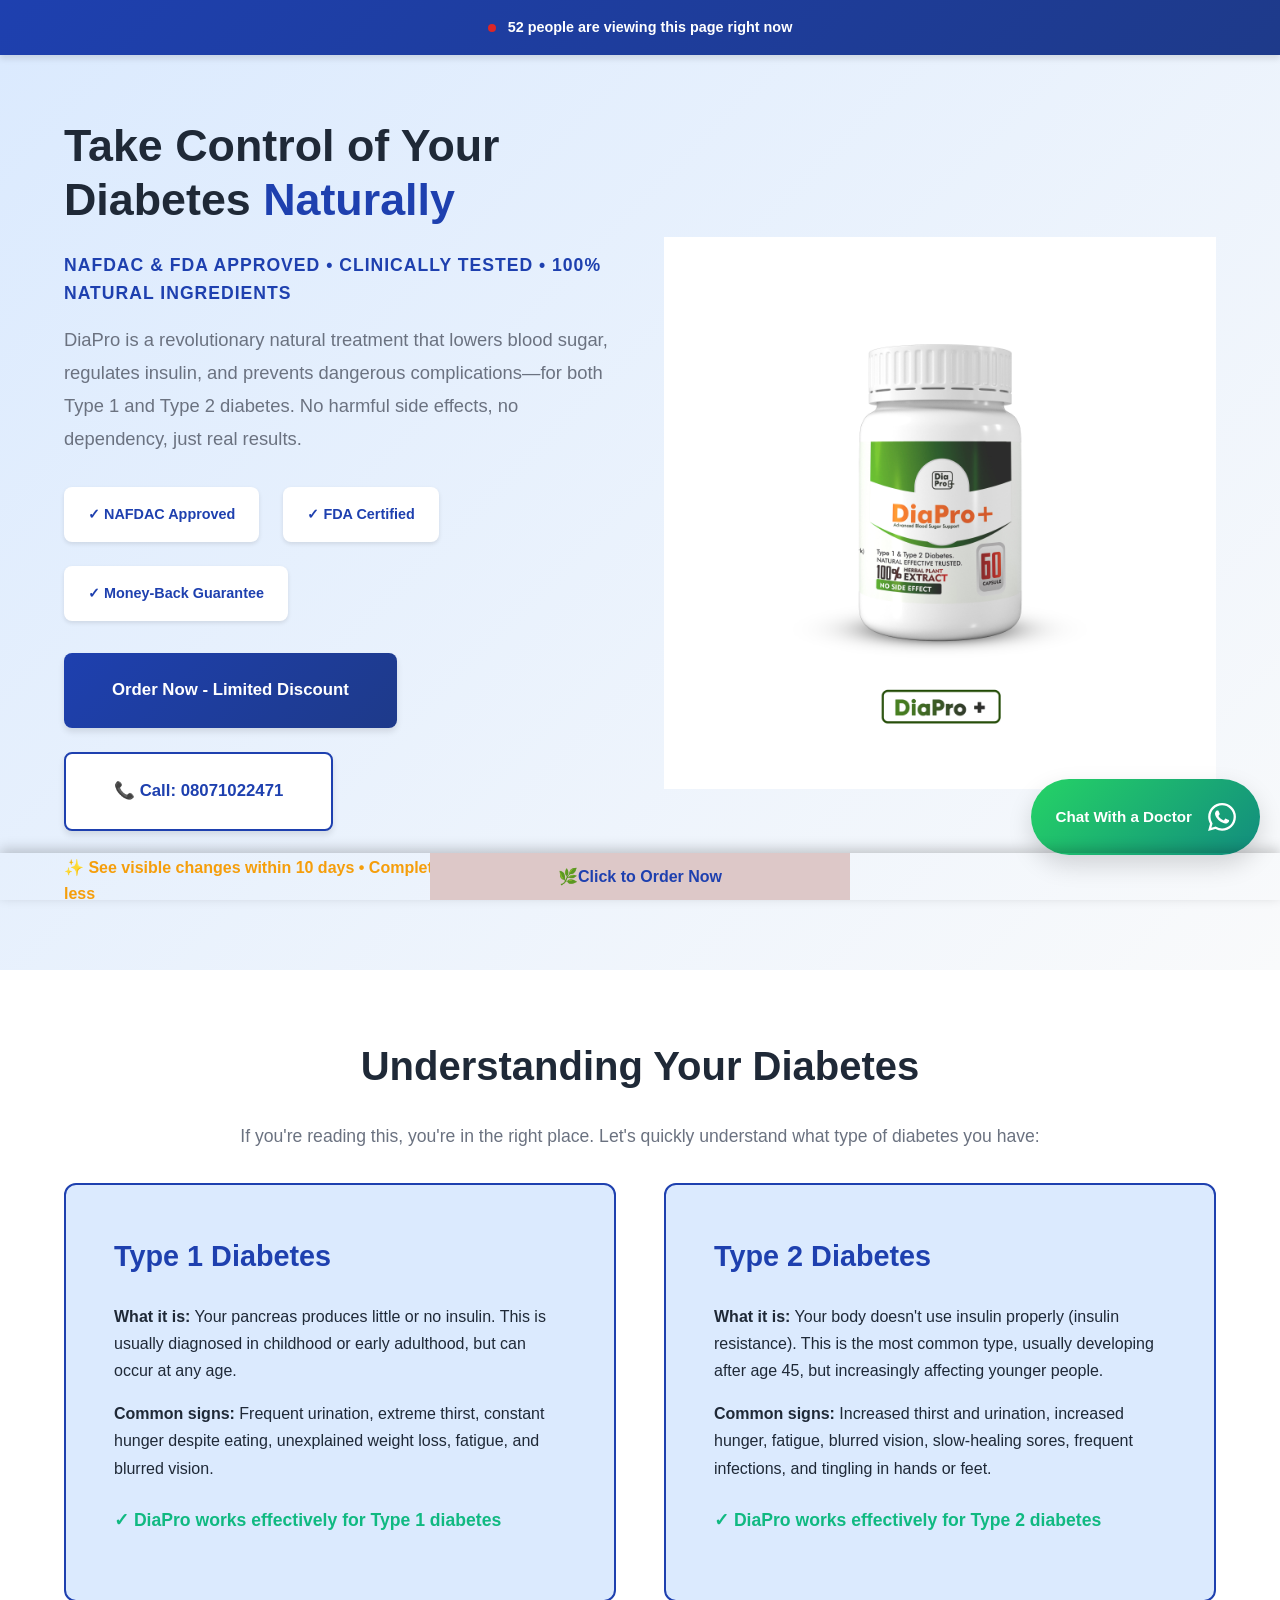
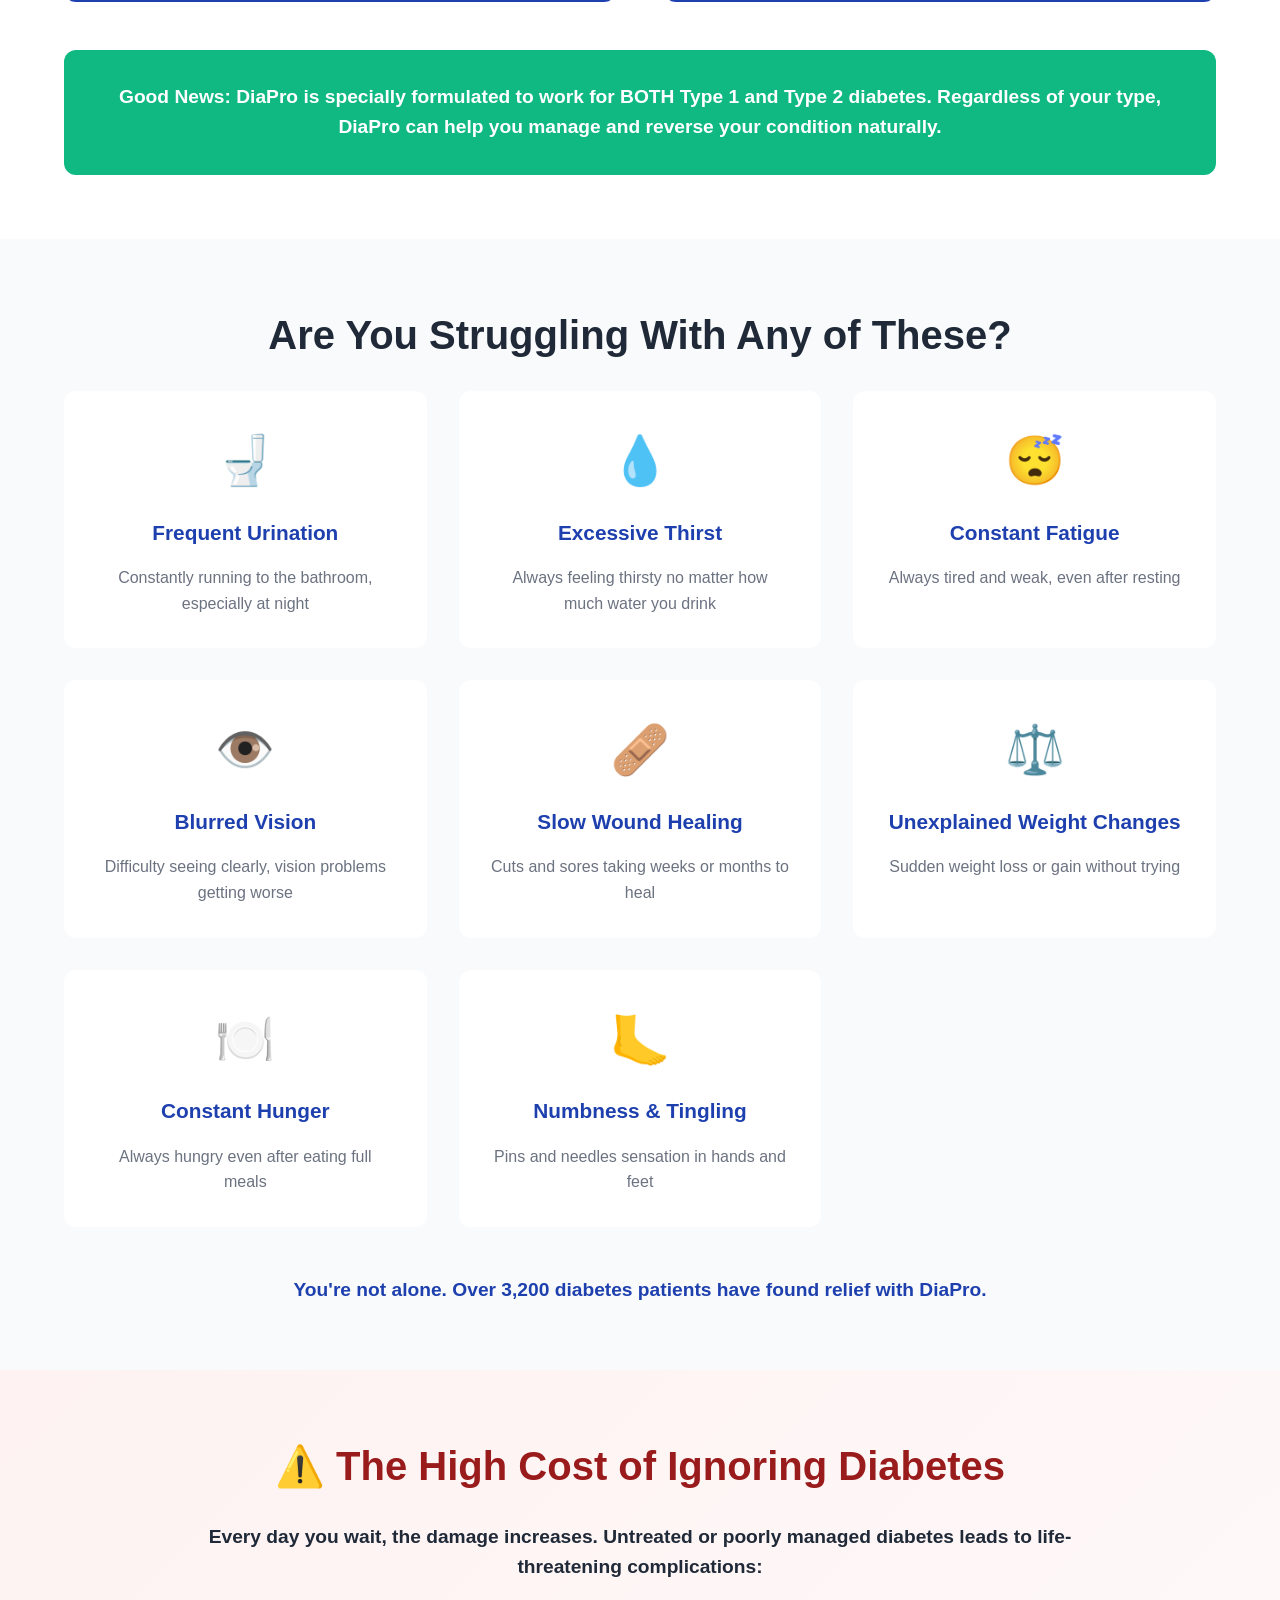
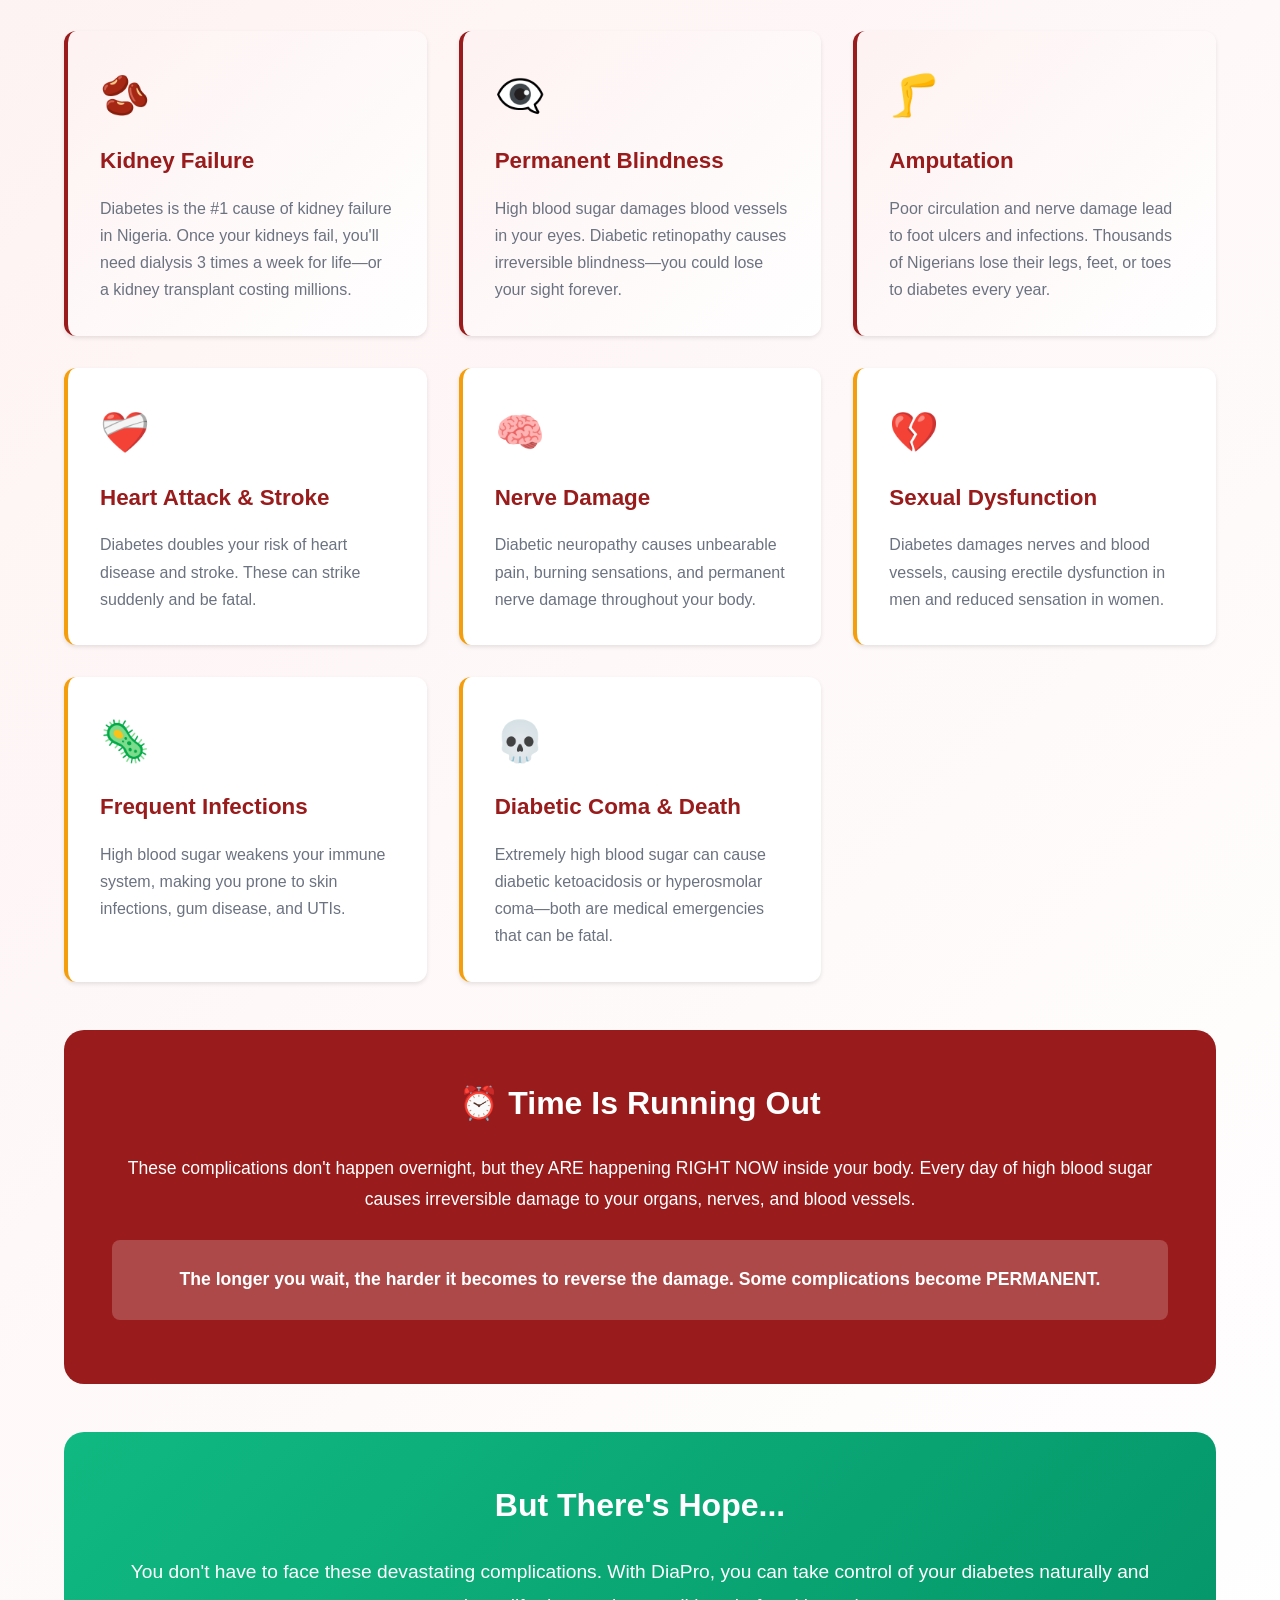
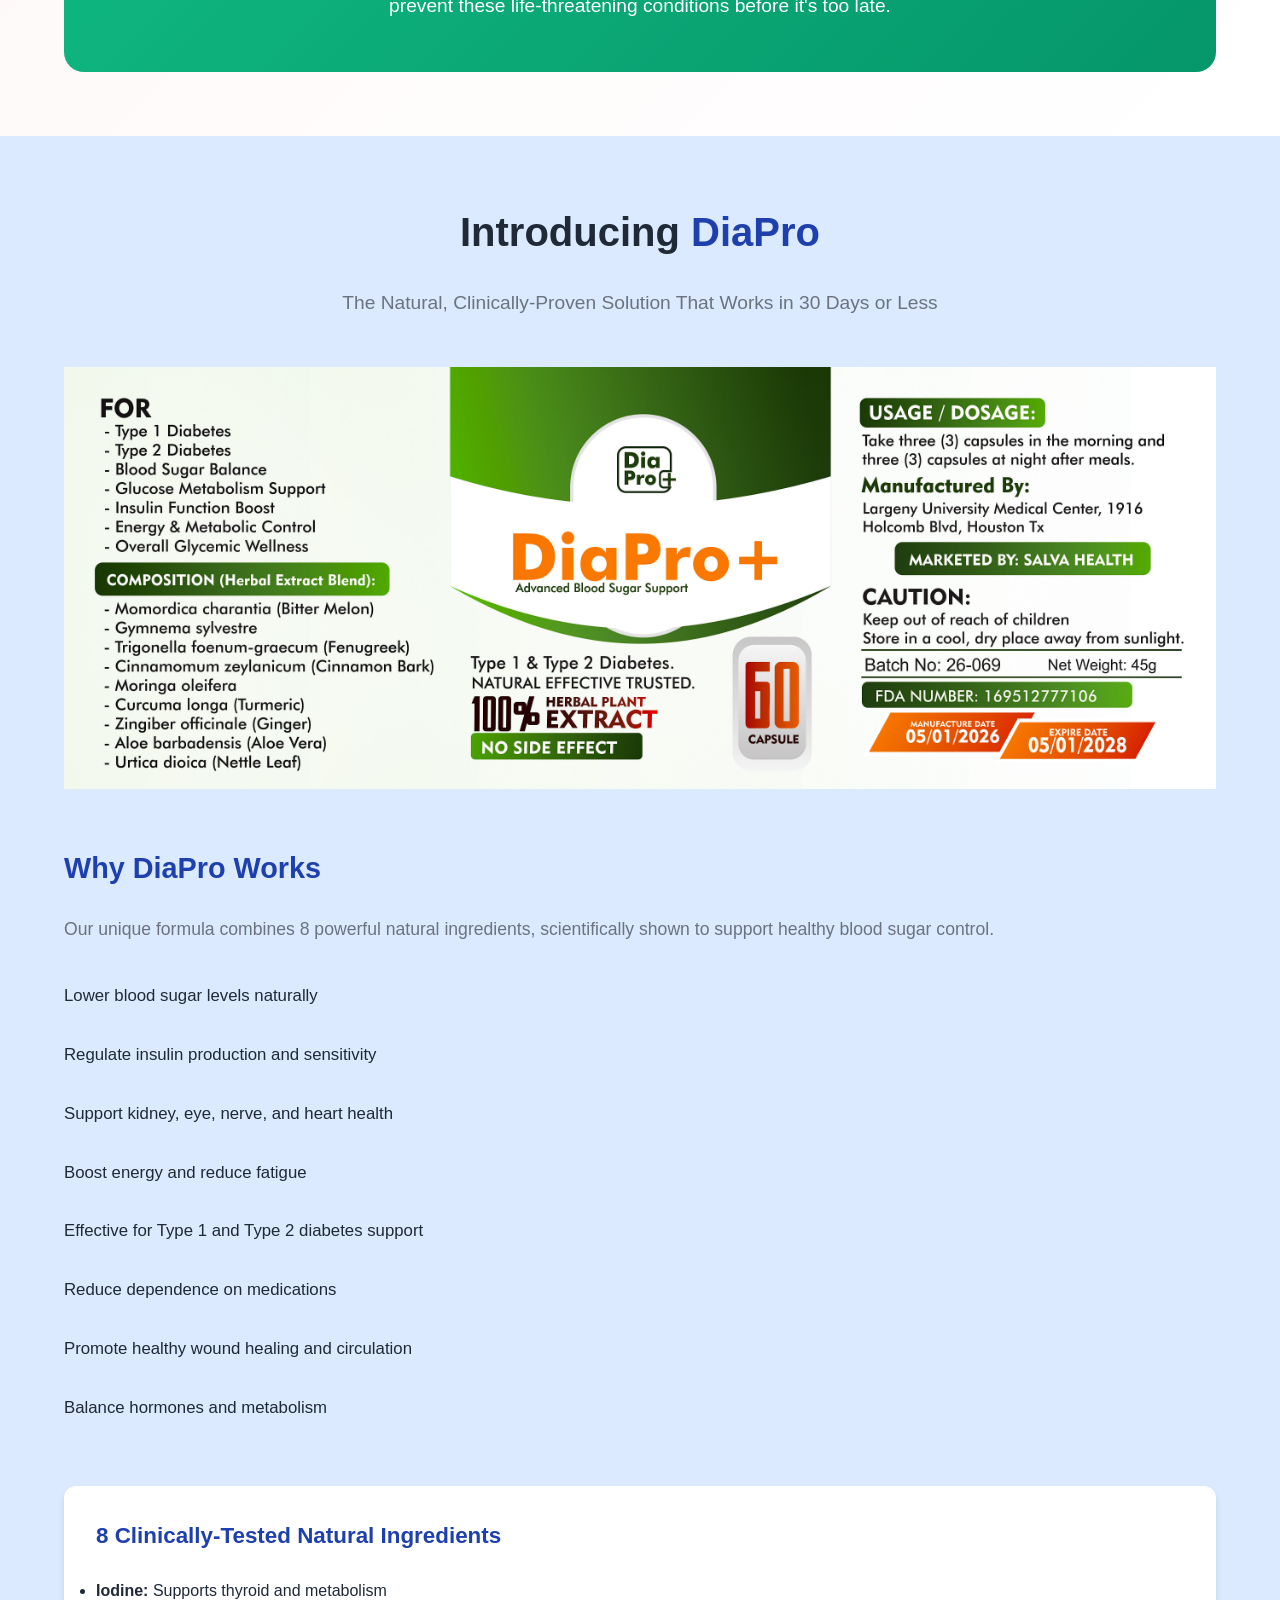
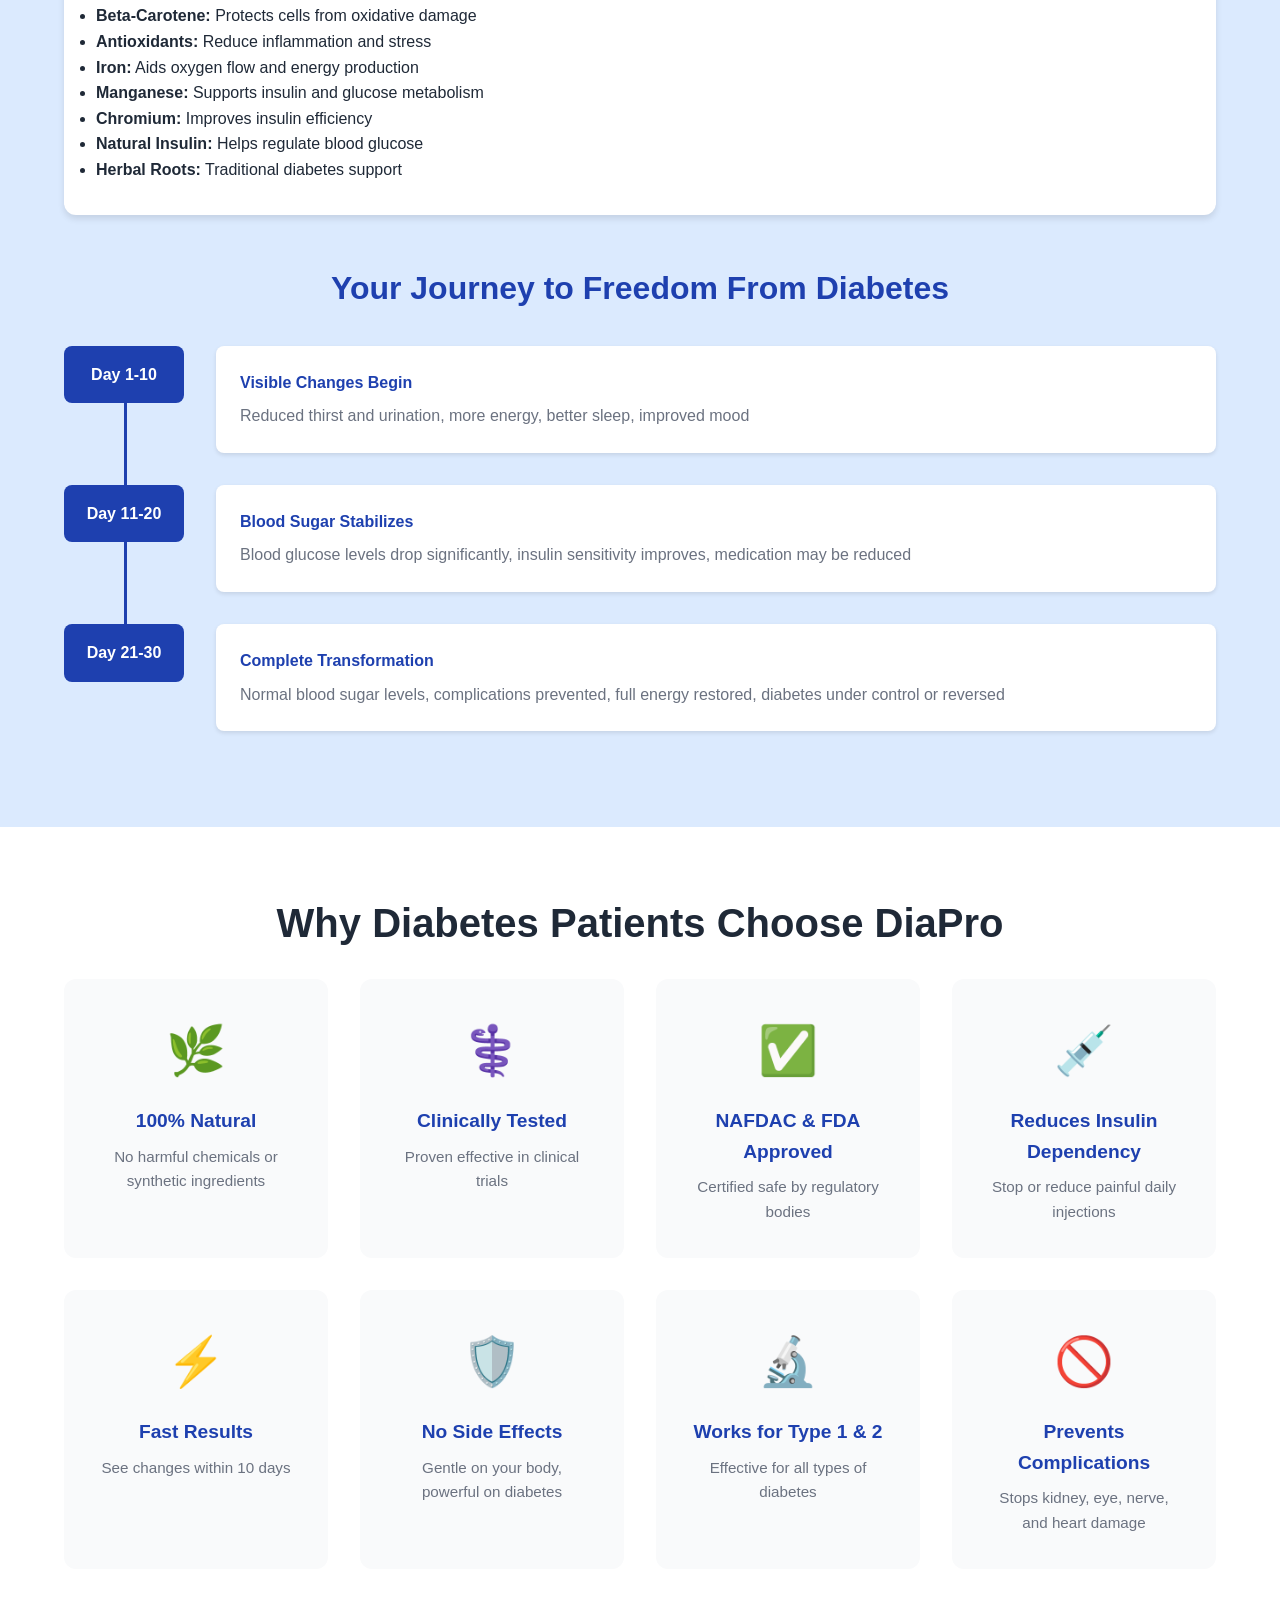
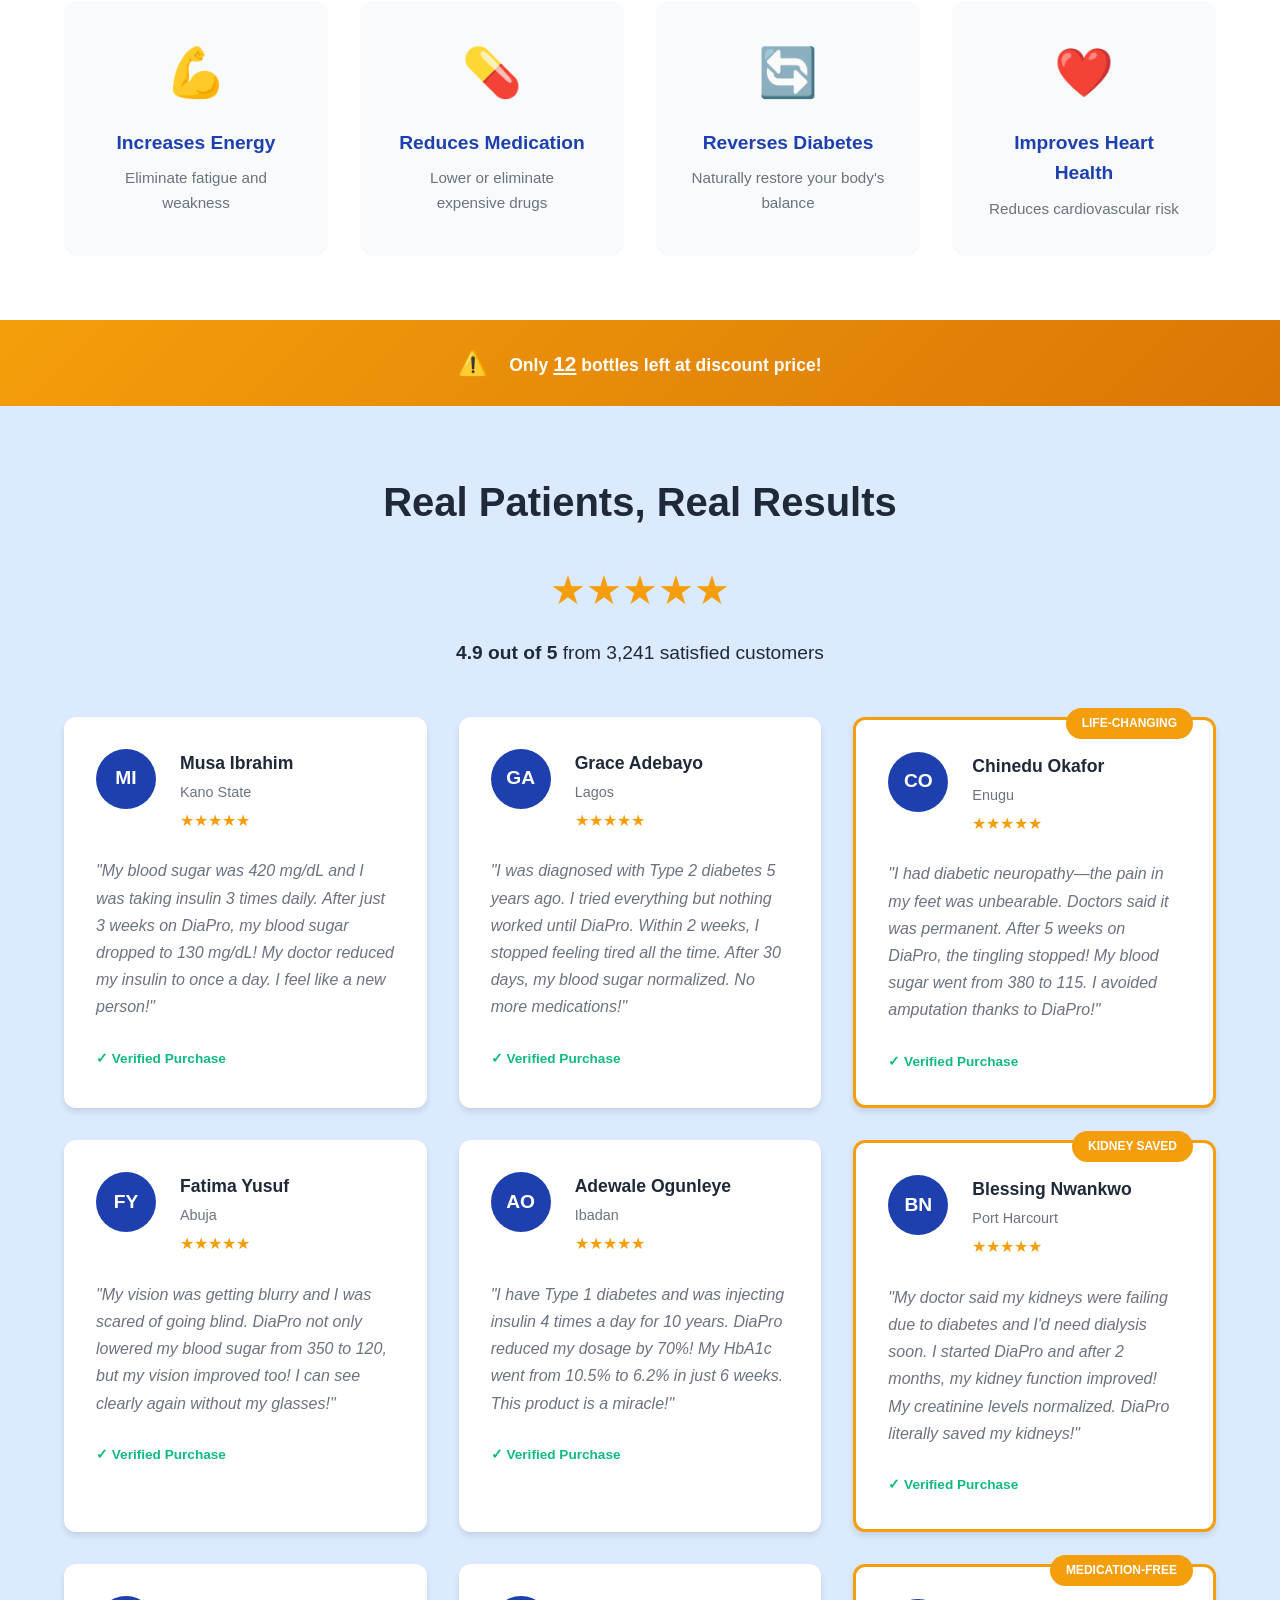
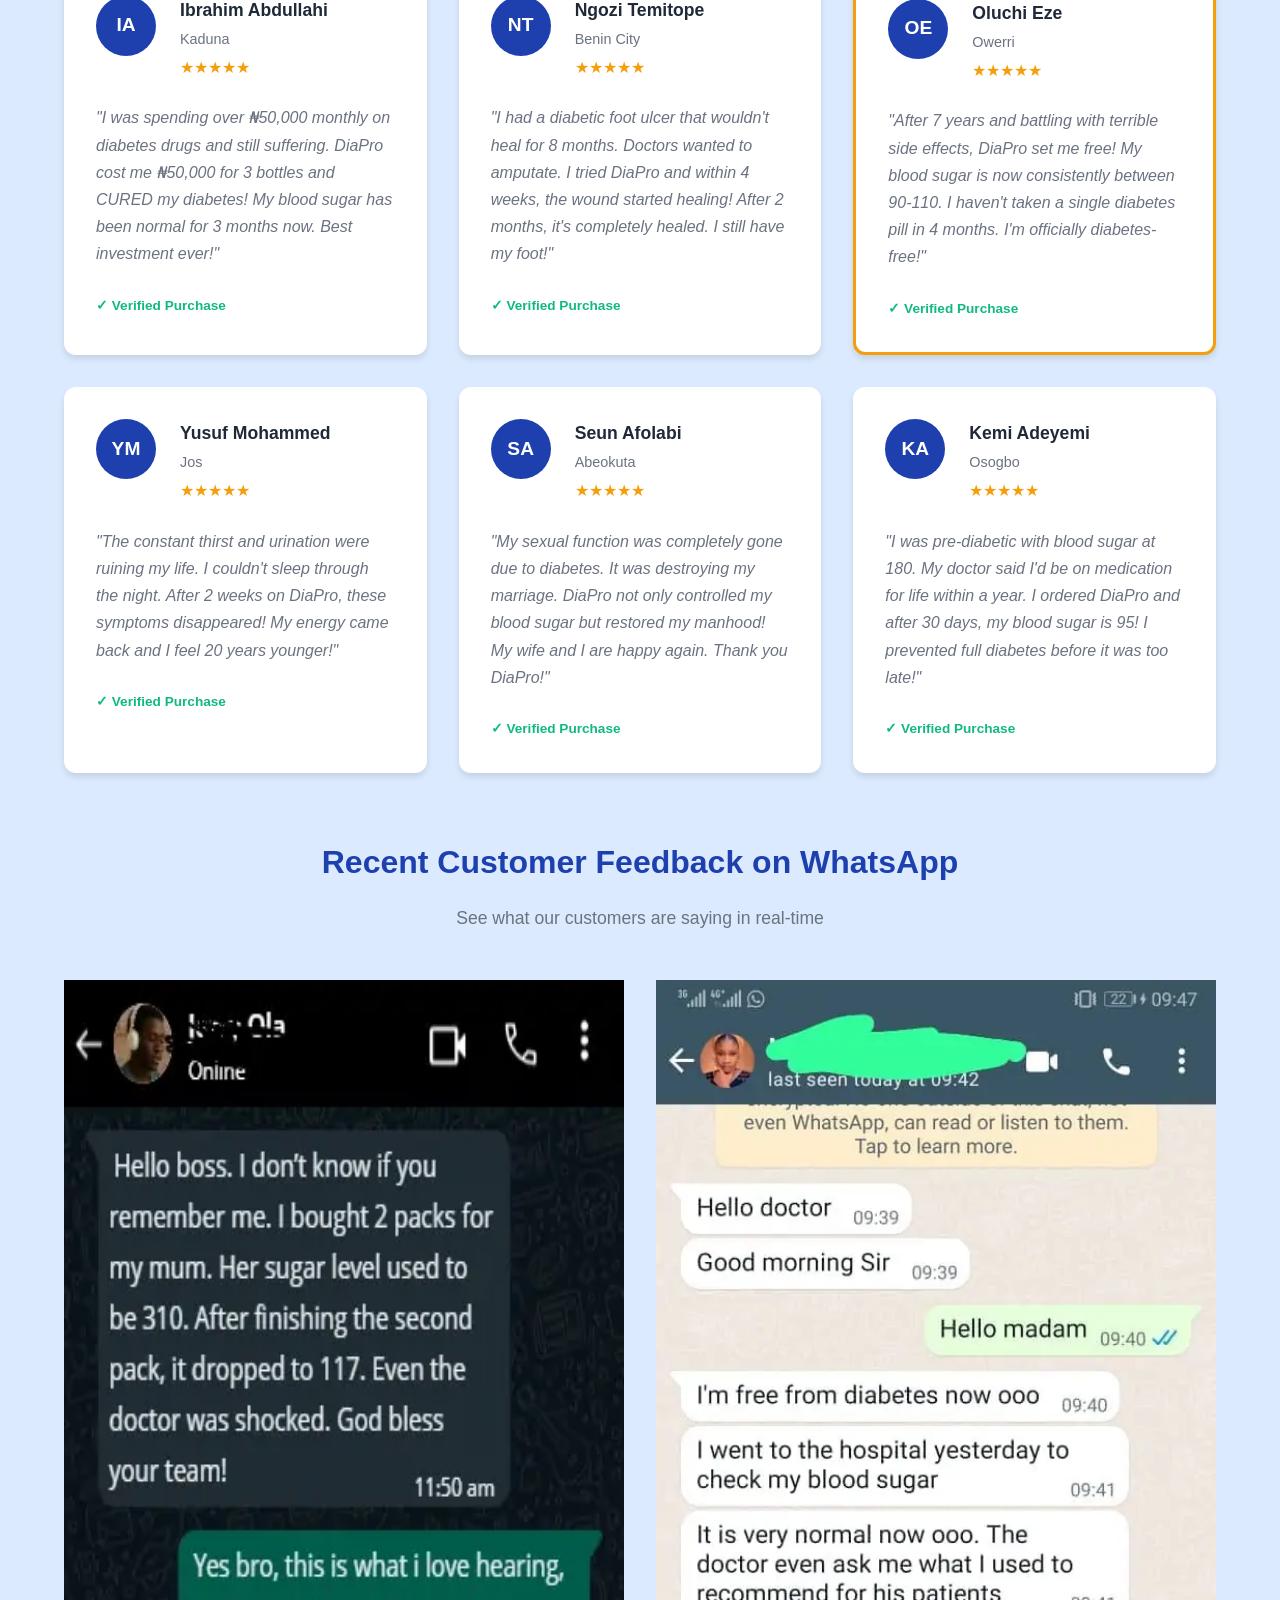
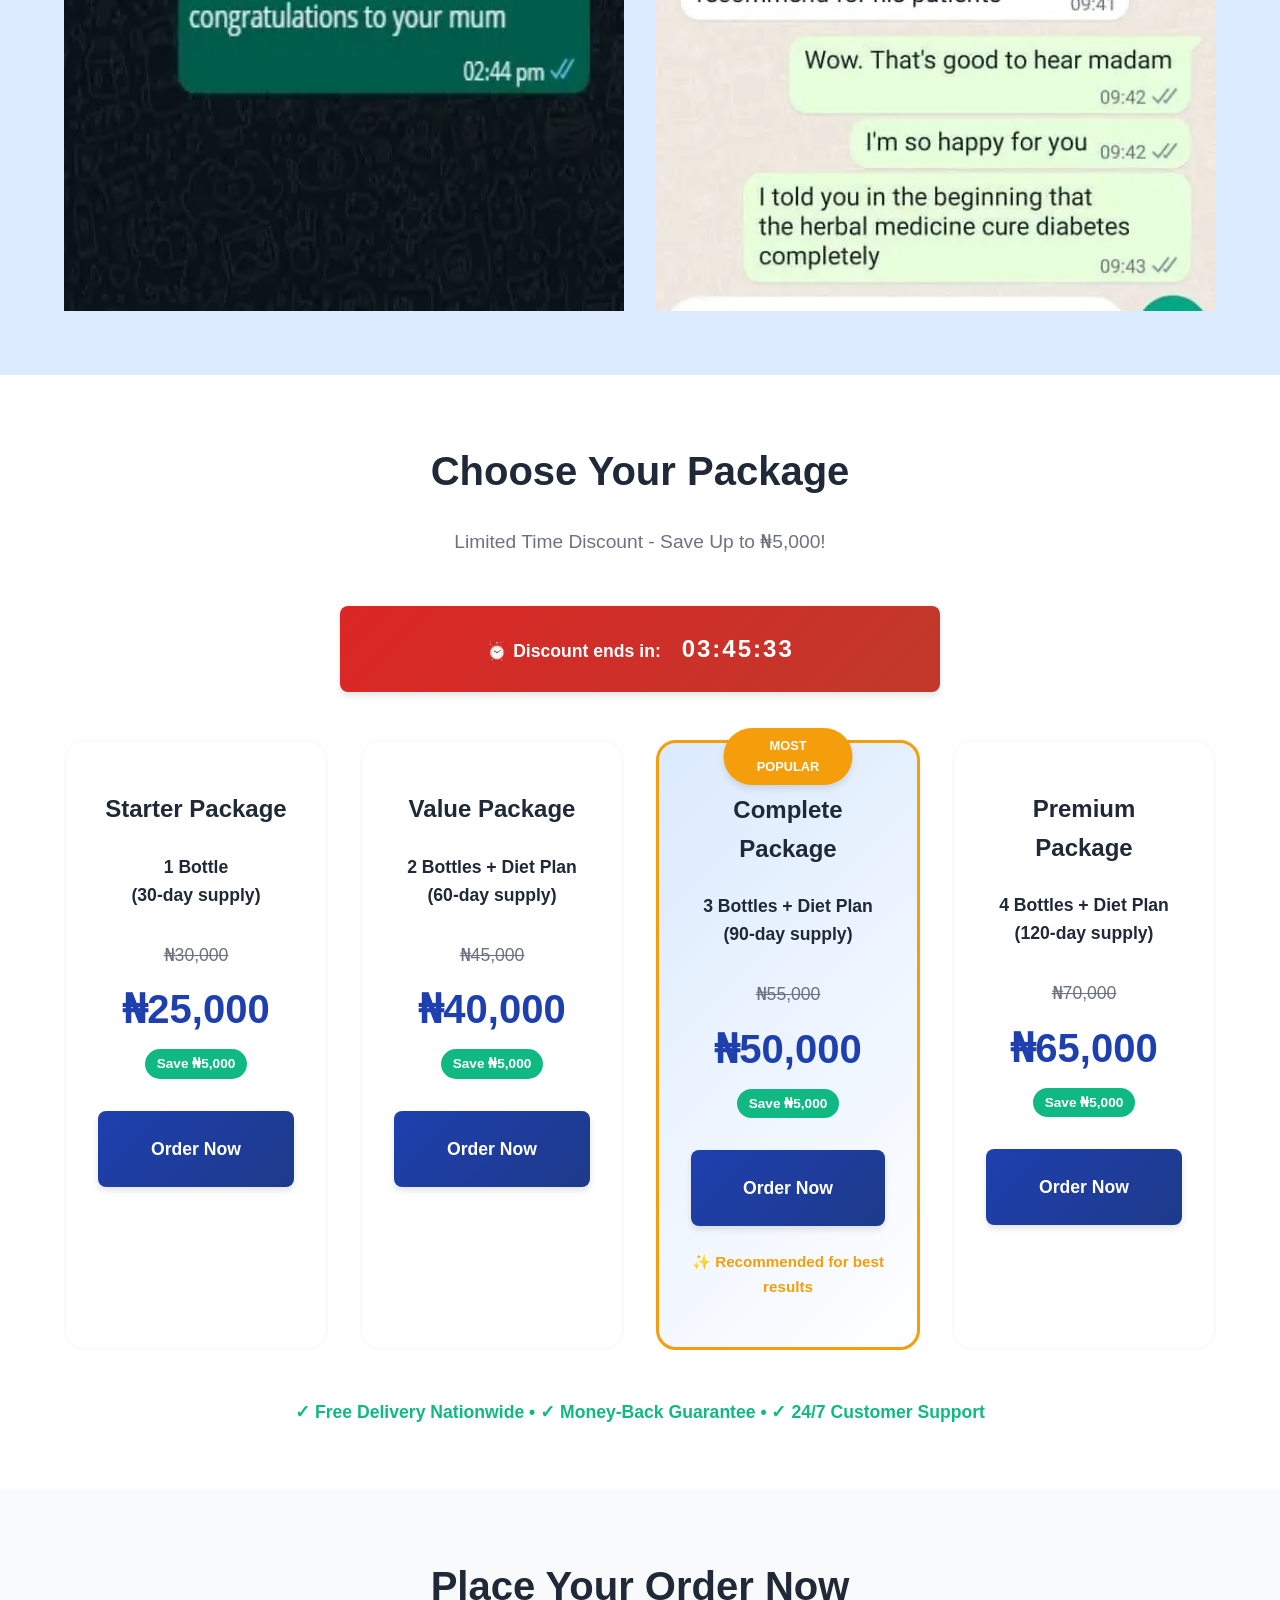
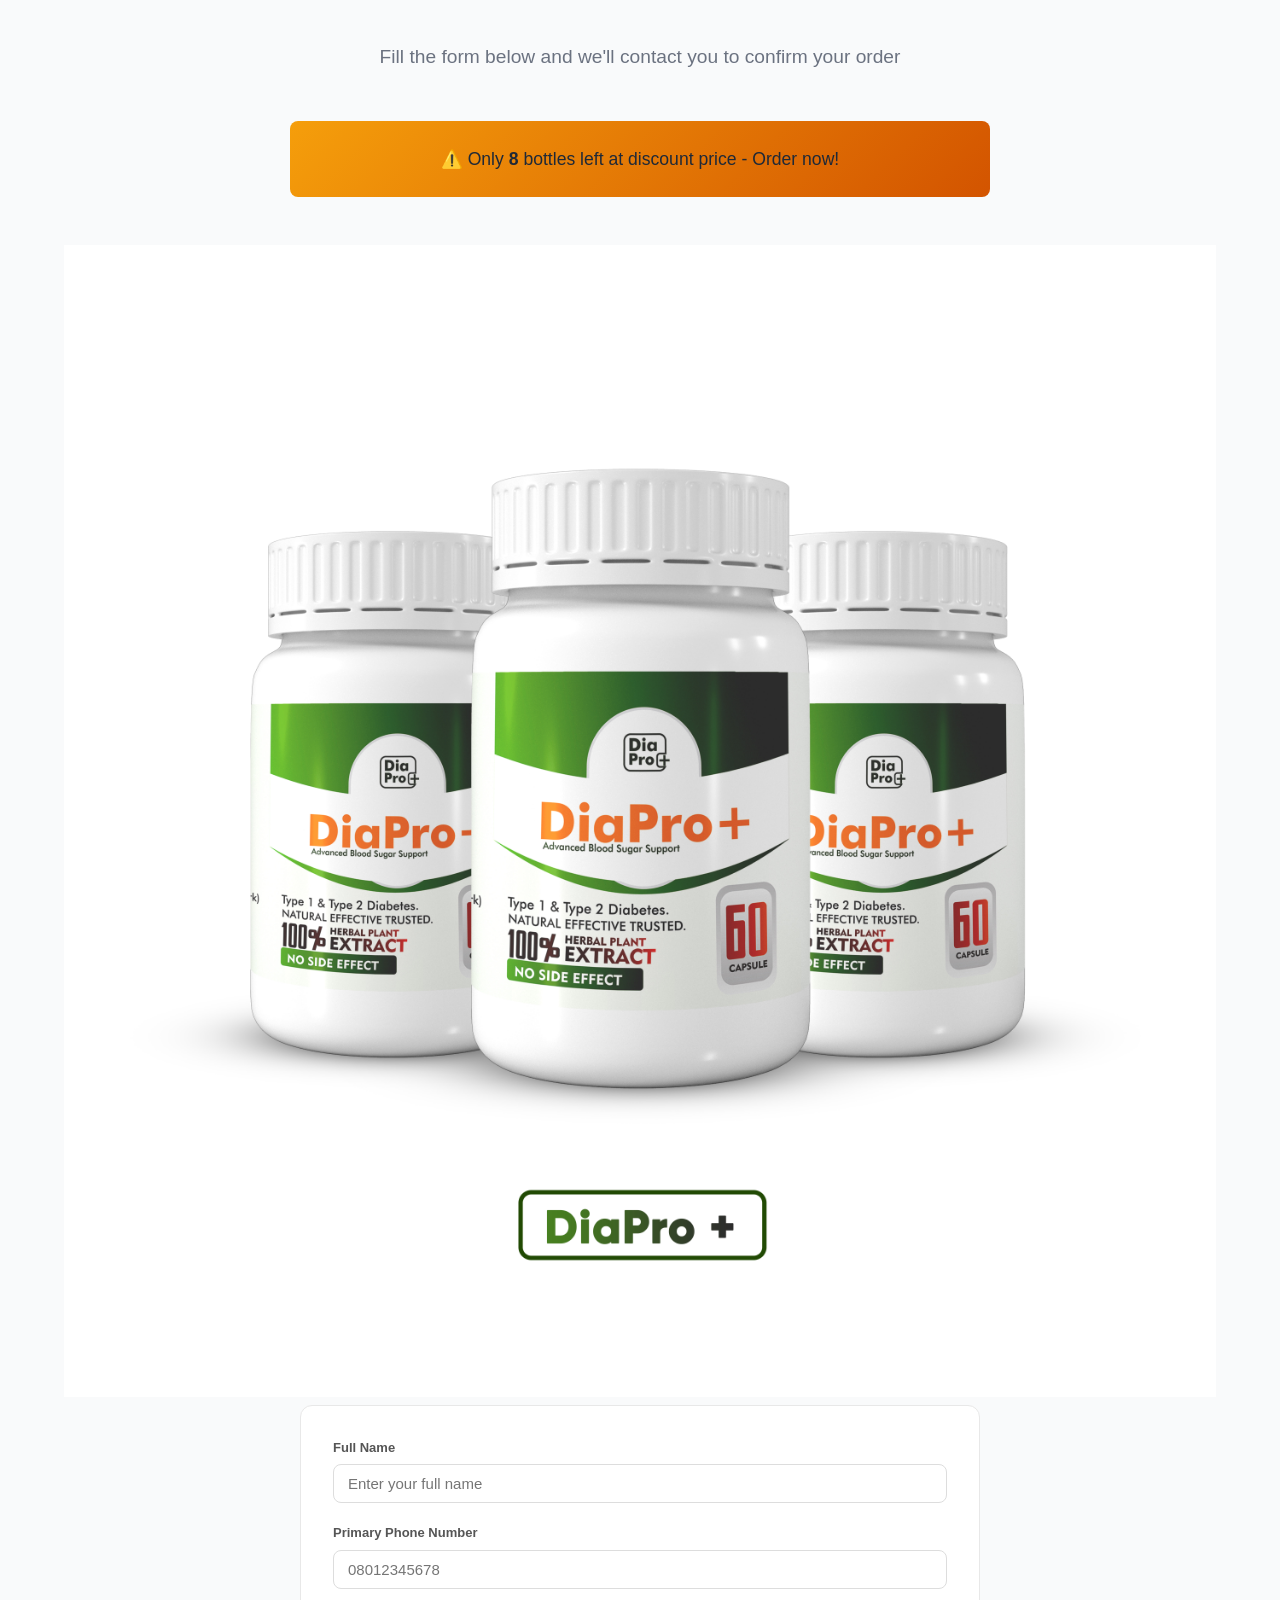
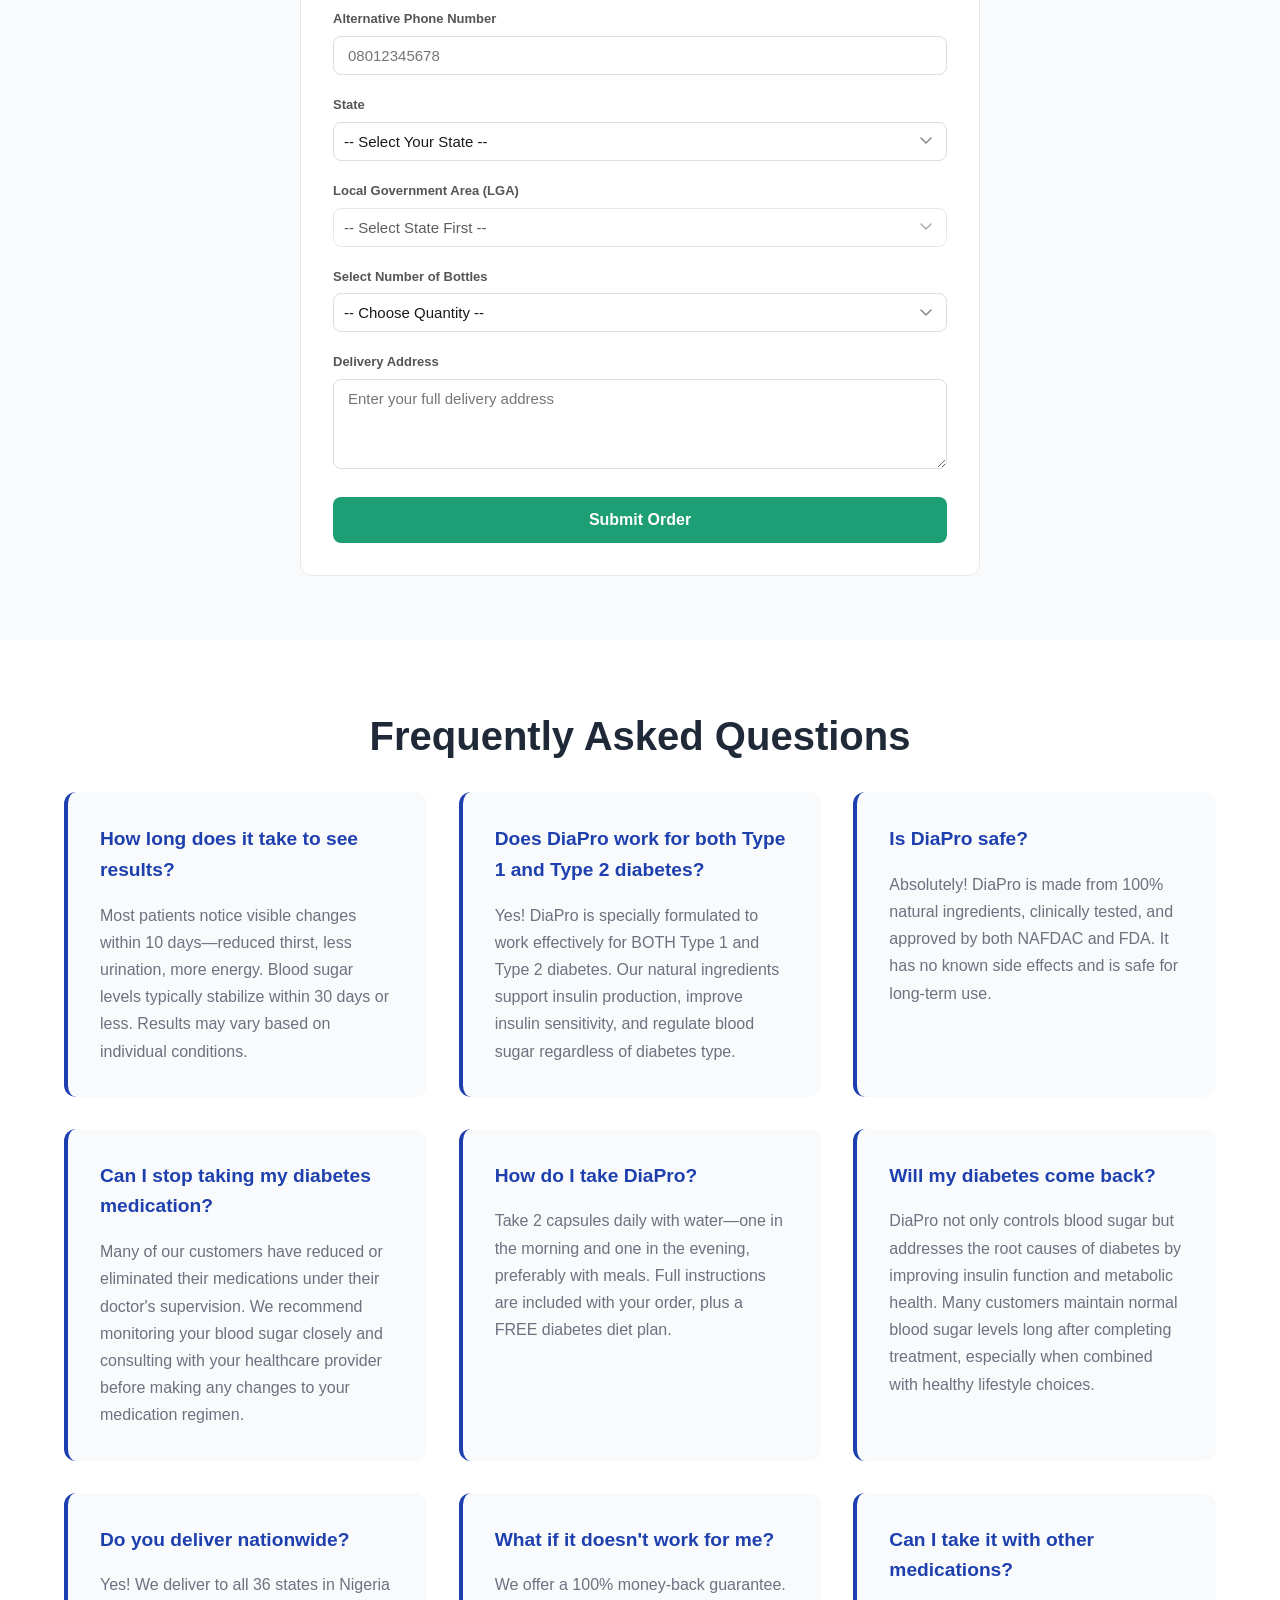
==== commit 4e39a289: "fychg" ====
--- a/index.html
+++ b/index.html
@@ -21,12 +21,12 @@
 
     <!-- Floating WhatsApp Button -->
     <a
-      href="https://wa.me/2347026386176?text=Hello,%20I%20want%20to%20order%20DiaPro"
+      href="https://wa.me/2348071022471?text=Hello,%20Dr%20Rose%20I%20want%20to%20order%20For%20DiaPro%20Diabetes%20Solution"
       class="whatsapp-float"
       target="_blank"
       rel="noopener"
     >
-      <span class="whatsapp-text">Order on WhatsApp</span>
+      <span class="whatsapp-text">Chat With a Doctor</span>
       <span class="whatsapp-icon">
         <svg viewBox="0 0 24 24" fill="currentColor" width="24" height="24">
           <path
@@ -136,8 +136,8 @@
               <a href="#order-form" class="btn-primary"
                 >Order Now - Limited Discount</a
               >
-              <a href="tel:07026386176" class="btn-secondary"
-                >📞 Call: 07026386176</a
+              <a href="tel:08071022471" class="btn-secondary"
+                >📞 Call: 08071022471</a
               >
             </div>
 
@@ -926,155 +926,96 @@
         />
 
         <form
-          class="order-form"
-          id="orderFormElement"
-          action="https://formspree.io/f/YOUR_FORMSPREE_ID"
+          id="orderForm"
+          action="https://formspree.io/f/xjgjvgzk"
           method="POST"
         >
-          <div class="form-group">
-            <label for="fullName">Full Name *</label>
-            <input
-              type="text"
-              id="fullName"
-              name="fullName"
-              required
-              placeholder="Enter your full name"
-            />
-          </div>
-
-          <div class="form-group">
-            <label for="deliveryAddress"
-              >Your Location / Delivery Address *</label
-            >
-            <textarea
-              id="deliveryAddress"
-              name="deliveryAddress"
-              required
-              placeholder="Enter your complete delivery address"
-              rows="3"
-            ></textarea>
-          </div>
-
-          <div class="form-row">
-            <div class="form-group">
-              <label for="phoneNumber">Your Phone Number *</label>
-              <input
-                type="tel"
-                id="phoneNumber"
-                name="phoneNumber"
-                required
-                placeholder="08012345678"
-              />
-            </div>
-
-            <div class="form-group">
-              <label for="phoneNumberConfirm">Confirm Phone Number *</label>
-              <input
-                type="tel"
-                id="phoneNumberConfirm"
-                name="phoneNumberConfirm"
-                required
-                placeholder="08012345678"
-              />
-            </div>
-          </div>
-
-          <div class="form-group">
-            <label for="state">State / Region *</label>
-            <select id="state" name="state" required>
-              <option value="">Select your state</option>
-              <option value="Abia">Abia</option>
-              <option value="Adamawa">Adamawa</option>
-              <option value="Akwa Ibom">Akwa Ibom</option>
-              <option value="Anambra">Anambra</option>
-              <option value="Bauchi">Bauchi</option>
-              <option value="Bayelsa">Bayelsa</option>
-              <option value="Benue">Benue</option>
-              <option value="Borno">Borno</option>
-              <option value="Cross River">Cross River</option>
-              <option value="Delta">Delta</option>
-              <option value="Ebonyi">Ebonyi</option>
-              <option value="Edo">Edo</option>
-              <option value="Ekiti">Ekiti</option>
-              <option value="Enugu">Enugu</option>
-              <option value="FCT">FCT Abuja</option>
-              <option value="Gombe">Gombe</option>
-              <option value="Imo">Imo</option>
-              <option value="Jigawa">Jigawa</option>
-              <option value="Kaduna">Kaduna</option>
-              <option value="Kano">Kano</option>
-              <option value="Katsina">Katsina</option>
-              <option value="Kebbi">Kebbi</option>
-              <option value="Kogi">Kogi</option>
-              <option value="Kwara">Kwara</option>
-              <option value="Lagos">Lagos</option>
-              <option value="Nasarawa">Nasarawa</option>
-              <option value="Niger">Niger</option>
-              <option value="Ogun">Ogun</option>
-              <option value="Ondo">Ondo</option>
-              <option value="Osun">Osun</option>
-              <option value="Oyo">Oyo</option>
-              <option value="Plateau">Plateau</option>
-              <option value="Rivers">Rivers</option>
-              <option value="Sokoto">Sokoto</option>
-              <option value="Taraba">Taraba</option>
-              <option value="Yobe">Yobe</option>
-              <option value="Zamfara">Zamfara</option>
-            </select>
-          </div>
-
-          <div class="form-group">
-            <label for="quantity">Quantity Needed *</label>
-            <select id="quantity" name="quantity" required>
-              <option value="">Select package</option>
-              <option value="1 Bottle - ₦25,000">1 Bottle - ₦25,000</option>
-              <option value="2 Bottles + Diet Plan - ₦40,000">
-                2 Bottles + Diet Plan - ₦40,000
-              </option>
-              <option value="3 Bottles + Diet Plan - ₦50,000">
-                3 Bottles + Diet Plan - ₦50,000 (Most Popular)
-              </option>
-              <option value="4 Bottles + Diet Plan - ₦65,000">
-                4 Bottles + Diet Plan - ₦65,000
-              </option>
-            </select>
-          </div>
-
-          <div class="form-group">
-            <label for="delivery">Delivery Duration *</label>
-            <div class="radio-group">
-              <label class="radio-label">
-                <input
-                  type="radio"
-                  name="delivery"
-                  value="Within 24hrs"
-                  required
-                />
-                <span>Within 24 hours</span>
-              </label>
-              <label class="radio-label">
-                <input
-                  type="radio"
-                  name="delivery"
-                  value="Within 48hrs"
-                  required
-                />
-                <span>Within 48 hours</span>
-              </label>
-            </div>
-          </div>
-
-          <div class="form-guarantee">
-            <p>🛡️ Your information is 100% secure and will never be shared</p>
-            <p>✓ Money-Back Guarantee • ✓ Free Nationwide Delivery</p>
-          </div>
-
-          <button type="submit" class="btn-submit">Submit My Order Now</button>
-
-          <p class="form-note">
-            After submitting, we'll contact you within 2 hours to confirm your
-            order and arrange payment & delivery.
-          </p>
+          <label for="name">Full Name</label>
+          <input
+            type="text"
+            name="name"
+            id="name"
+            placeholder="Enter your full name"
+            required
+          />
+
+          <label for="phone">Primary Phone Number</label>
+          <input
+            type="tel"
+            name="phone"
+            id="phone"
+            placeholder="08012345678"
+            pattern="\d{11}"
+            minlength="11"
+            maxlength="11"
+            required
+          />
+
+          <label for="alt-phone">Alternative Phone Number</label>
+          <input
+            type="tel"
+            name="alt-phone"
+            id="alt-phone"
+            placeholder="08012345678"
+            pattern="\d{11}"
+            minlength="11"
+            maxlength="11"
+            required
+          />
+
+          <label for="state">State</label>
+          <select
+            name="state"
+            id="state"
+            required
+            style="width: 100%; padding: 10px; margin-bottom: 10px"
+          >
+            <option value="">-- Select Your State --</option>
+          </select>
+
+          <label for="lga">Local Government Area (LGA)</label>
+          <select
+            name="lga"
+            id="lga"
+            required
+            style="width: 100%; padding: 10px; margin-bottom: 10px"
+            disabled
+          >
+            <option value="">-- Select State First --</option>
+          </select>
+
+          <label for="quantity">Select Number of Bottles</label>
+          <select
+            name="quantity"
+            id="quantity"
+            required
+            style="width: 100%; padding: 10px; margin-bottom: 10px"
+          >
+            <option value="">-- Choose Quantity --</option>
+            <option value="1 Bottle of DiaPro - ₦25,000">
+              1 Bottle - ₦25,000
+            </option>
+            <option value="2 Bottles of DiaPro - ₦40,000">
+              2 Bottles - ₦40,000
+            </option>
+            <option value="3 Bottles of DiaPro - ₦50,000">
+              3 Bottles - ₦50,000
+            </option>
+            <option value="4 Bottles of DiaPro - ₦65,000">
+              4 Bottles - ₦65,000
+            </option>
+          </select>
+
+          <label for="address">Delivery Address</label>
+          <textarea
+            name="address"
+            id="address"
+            rows="3"
+            placeholder="Enter your full delivery address"
+            required
+          ></textarea>
+
+          <button type="submit">Submit Order</button>
         </form>
       </div>
     </section>
@@ -1240,7 +1181,7 @@
             >Order Now - Save ₦5,000</a
           >
           <a
-            href="https://wa.me/2347026386176?text=Hello,%20I%20want%20to%20order%20DiaPro"
+            href="https://wa.me/2348071022471?text=Hello,%20I%20want%20to%20order%20DiaPro"
             class="btn-whatsapp-large"
             target="_blank"
             >Order via WhatsApp</a
@@ -1262,10 +1203,10 @@
 
           <div class="footer-contact">
             <h4>Contact Us</h4>
-            <p>📞 <a href="tel:07026386176">07026386176</a></p>
+            <p>📞 <a href="tel:08071022471">08071022471</a></p>
             <p>
               💬
-              <a href="https://wa.me/2347026386176" target="_blank"
+              <a href="https://wa.me/2348071022471" target="_blank"
                 >WhatsApp Us</a
               >
             </p>
--- a/diapro-style.css
+++ b/diapro-style.css
@@ -166,12 +166,12 @@
 /* Mobile: Show only icon */
 @media (max-width: 768px) {
   .whatsapp-float {
-    padding: var(--spacing-md);
-    border-radius: 50%;
-  }
-  .whatsapp-text {
+    padding: var(--spacing-sm);
+    /* border-radius: 50%; */
+  }
+  /* .whatsapp-text {
     display: none;
-  }
+  } */
   .whatsapp-icon svg {
     width: 32px;
     height: 32px;
@@ -1562,16 +1562,12 @@
    ============================================ */
 .order-form-section {
   padding: var(--spacing-xxl) 0;
-  background: var(--primary-blue-light);
+  background: var(--primary-teal-light);
 }
 
 .stock-warning {
-  background: linear-gradient(
-    135deg,
-    var(--warning-orange),
-    var(--secondary-orange-dark)
-  );
-  color: var(--bg-white);
+  background: linear-gradient(135deg, var(--warning-orange), #d35400);
+  color: var(--white);
   text-align: center;
   padding: var(--spacing-md);
   border-radius: var(--radius-md);
@@ -1581,143 +1577,103 @@
   animation: pulse-alert 2s infinite;
 }
 
-.order-form {
-  background: var(--bg-white);
-  padding: var(--spacing-xl);
-  border-radius: var(--radius-xl);
-  max-width: 700px;
+#orderForm {
+  background: #fff;
+  border: 1px solid #e8e8e8;
+  border-radius: 12px;
+  padding: 2rem;
+  max-width: 680px;
   margin: 0 auto;
-  box-shadow: var(--shadow-lg);
-}
-
-.form-group {
-  margin-bottom: var(--spacing-lg);
-}
-
-.form-row {
+}
+
+#orderForm label {
+  display: block;
+  font-size: 13px;
+  font-weight: 600;
+  color: #555;
+  margin: 1.25rem 0 6px;
+}
+
+#orderForm label:first-of-type {
+  margin-top: 0;
+}
+
+#orderForm input[type="text"],
+#orderForm input[type="tel"],
+#orderForm select,
+#orderForm textarea {
+  display: block;
+  width: 100%;
+  box-sizing: border-box;
+  padding: 10px 14px;
+  font-size: 15px;
+  border: 1px solid #ddd;
+  border-radius: 8px;
+  background: #fff;
+  color: #1a1a1a;
+  outline: none;
+  transition: border-color 0.15s;
+  font-family: inherit;
+}
+
+#orderForm input:focus,
+#orderForm select:focus,
+#orderForm textarea:focus {
+  border-color: #1d9e75;
+  box-shadow: 0 0 0 3px rgba(29, 158, 117, 0.12);
+}
+
+#orderForm textarea {
+  resize: vertical;
+  min-height: 90px;
+}
+
+#orderForm select {
+  appearance: none;
+  background-image: url("data:image/svg+xml,%3Csvg xmlns='http://www.w3.org/2000/svg' width='12' height='8' viewBox='0 0 12 8'%3E%3Cpath d='M1 1l5 5 5-5' stroke='%23888' stroke-width='1.5' fill='none' stroke-linecap='round'/%3E%3C/svg%3E");
+  background-repeat: no-repeat;
+  background-position: right 14px center;
+  padding-right: 36px;
+}
+
+.phone-row {
   display: grid;
   grid-template-columns: 1fr 1fr;
-  gap: var(--spacing-md);
-}
-
-.form-group label {
-  display: block;
+  gap: 16px;
+}
+
+#orderForm button[type="submit"] {
+  margin-top: 1.75rem;
+  width: 100%;
+  padding: 14px;
+  background: #1d9e75;
+  color: #fff;
+  font-size: 16px;
   font-weight: 600;
-  color: var(--text-dark);
-  margin-bottom: var(--spacing-xs);
-  font-size: 1rem;
-}
-
-.form-group input,
-.form-group textarea,
-.form-group select {
-  width: 100%;
-  padding: var(--spacing-md);
-  border: 2px solid var(--bg-light);
-  border-radius: var(--radius-md);
-  font-size: 1rem;
-  font-family: var(--font-primary);
-  transition: var(--transition-fast);
-}
-
-.form-group input:focus,
-.form-group textarea:focus,
-.form-group select:focus {
-  outline: none;
-  border-color: var(--primary-blue);
-  box-shadow: 0 0 0 3px var(--primary-blue-light);
-}
-
-.form-group textarea {
-  resize: vertical;
-  min-height: 100px;
-}
-
-.radio-group {
-  display: flex;
-  flex-direction: column;
-  gap: var(--spacing-sm);
-}
-
-.radio-label {
-  display: flex;
-  align-items: center;
-  padding: var(--spacing-md);
-  background: var(--bg-light);
-  border: 2px solid transparent;
-  border-radius: var(--radius-md);
+  border: none;
+  border-radius: 8px;
   cursor: pointer;
-  transition: var(--transition-fast);
-}
-
-.radio-label:hover {
-  border-color: var(--primary-blue);
-  background: var(--primary-blue-light);
-}
-
-.radio-label input[type="radio"] {
-  width: auto;
-  margin-right: var(--spacing-sm);
-  cursor: pointer;
-}
-
-.radio-label input[type="radio"]:checked + span {
-  color: var(--primary-blue);
-  font-weight: 700;
-}
-
-.form-guarantee {
-  background: var(--primary-blue-light);
-  padding: var(--spacing-md);
-  border-radius: var(--radius-md);
-  text-align: center;
-  margin-bottom: var(--spacing-lg);
-}
-
-.form-guarantee p {
-  color: var(--text-dark);
-  font-size: 0.95rem;
-  margin: 4px 0;
-}
-
-.btn-submit {
-  width: 100%;
-  background: linear-gradient(
-    135deg,
-    var(--secondary-orange),
-    var(--secondary-orange-dark)
-  );
-  color: var(--bg-white);
-  padding: var(--spacing-md) var(--spacing-lg);
-  border: none;
-  border-radius: var(--radius-md);
-  font-size: 1.2rem;
-  font-weight: 700;
-  cursor: pointer;
-  transition: var(--transition-normal);
-  box-shadow: var(--shadow-md);
-}
-
-.btn-submit:hover {
-  transform: translateY(-3px);
-  box-shadow: var(--shadow-lg);
-}
-
-.btn-submit:active {
-  transform: translateY(0);
+  transition: background 0.15s;
+}
+
+#orderForm button[type="submit"]:hover {
+  background: #0f6e56;
 }
 
 .form-note {
   text-align: center;
-  color: var(--text-gray);
-  font-size: 0.9rem;
-  margin-top: var(--spacing-md);
+  font-size: 13px;
+  color: #888;
+  margin-top: 1rem;
   font-style: italic;
 }
 
-@media (max-width: 768px) {
-  .form-row {
+@media (max-width: 520px) {
+  .phone-row {
     grid-template-columns: 1fr;
+  }
+  #orderForm {
+    padding: 1.25rem;
   }
 }
 
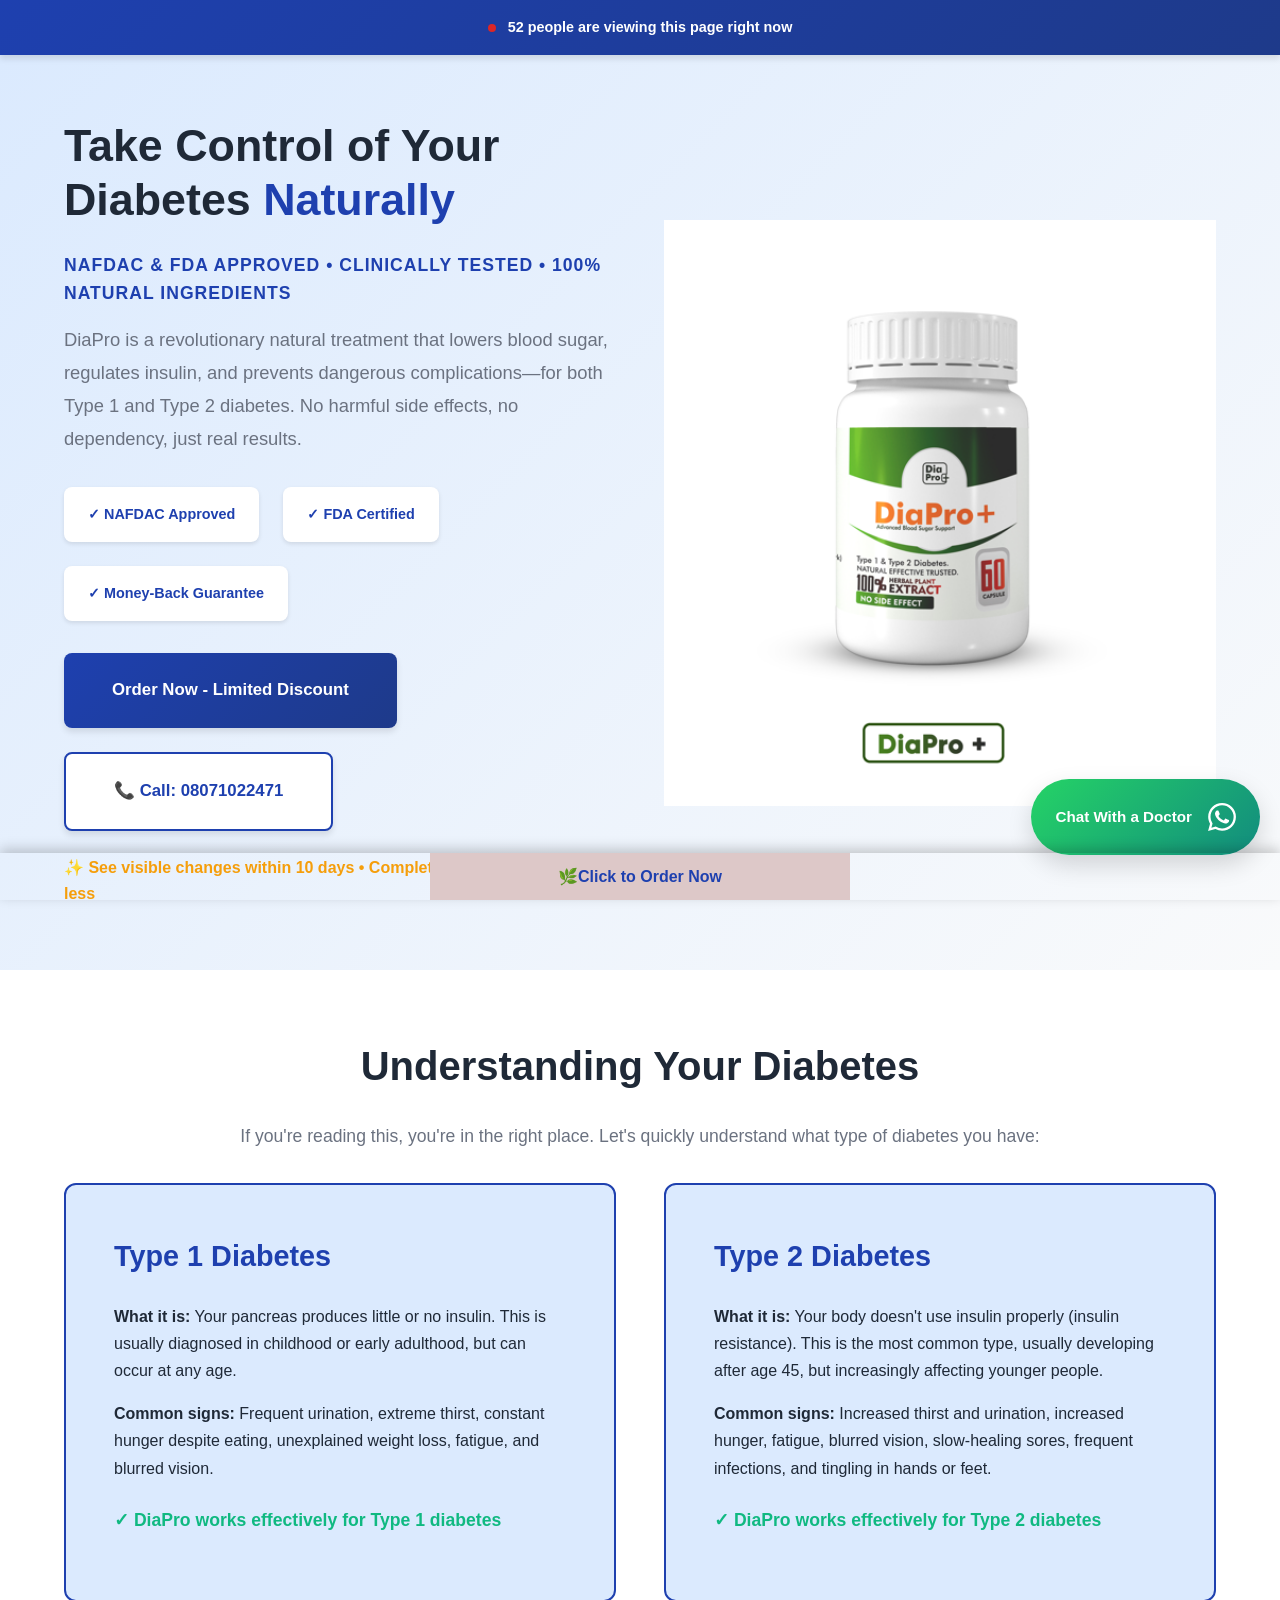
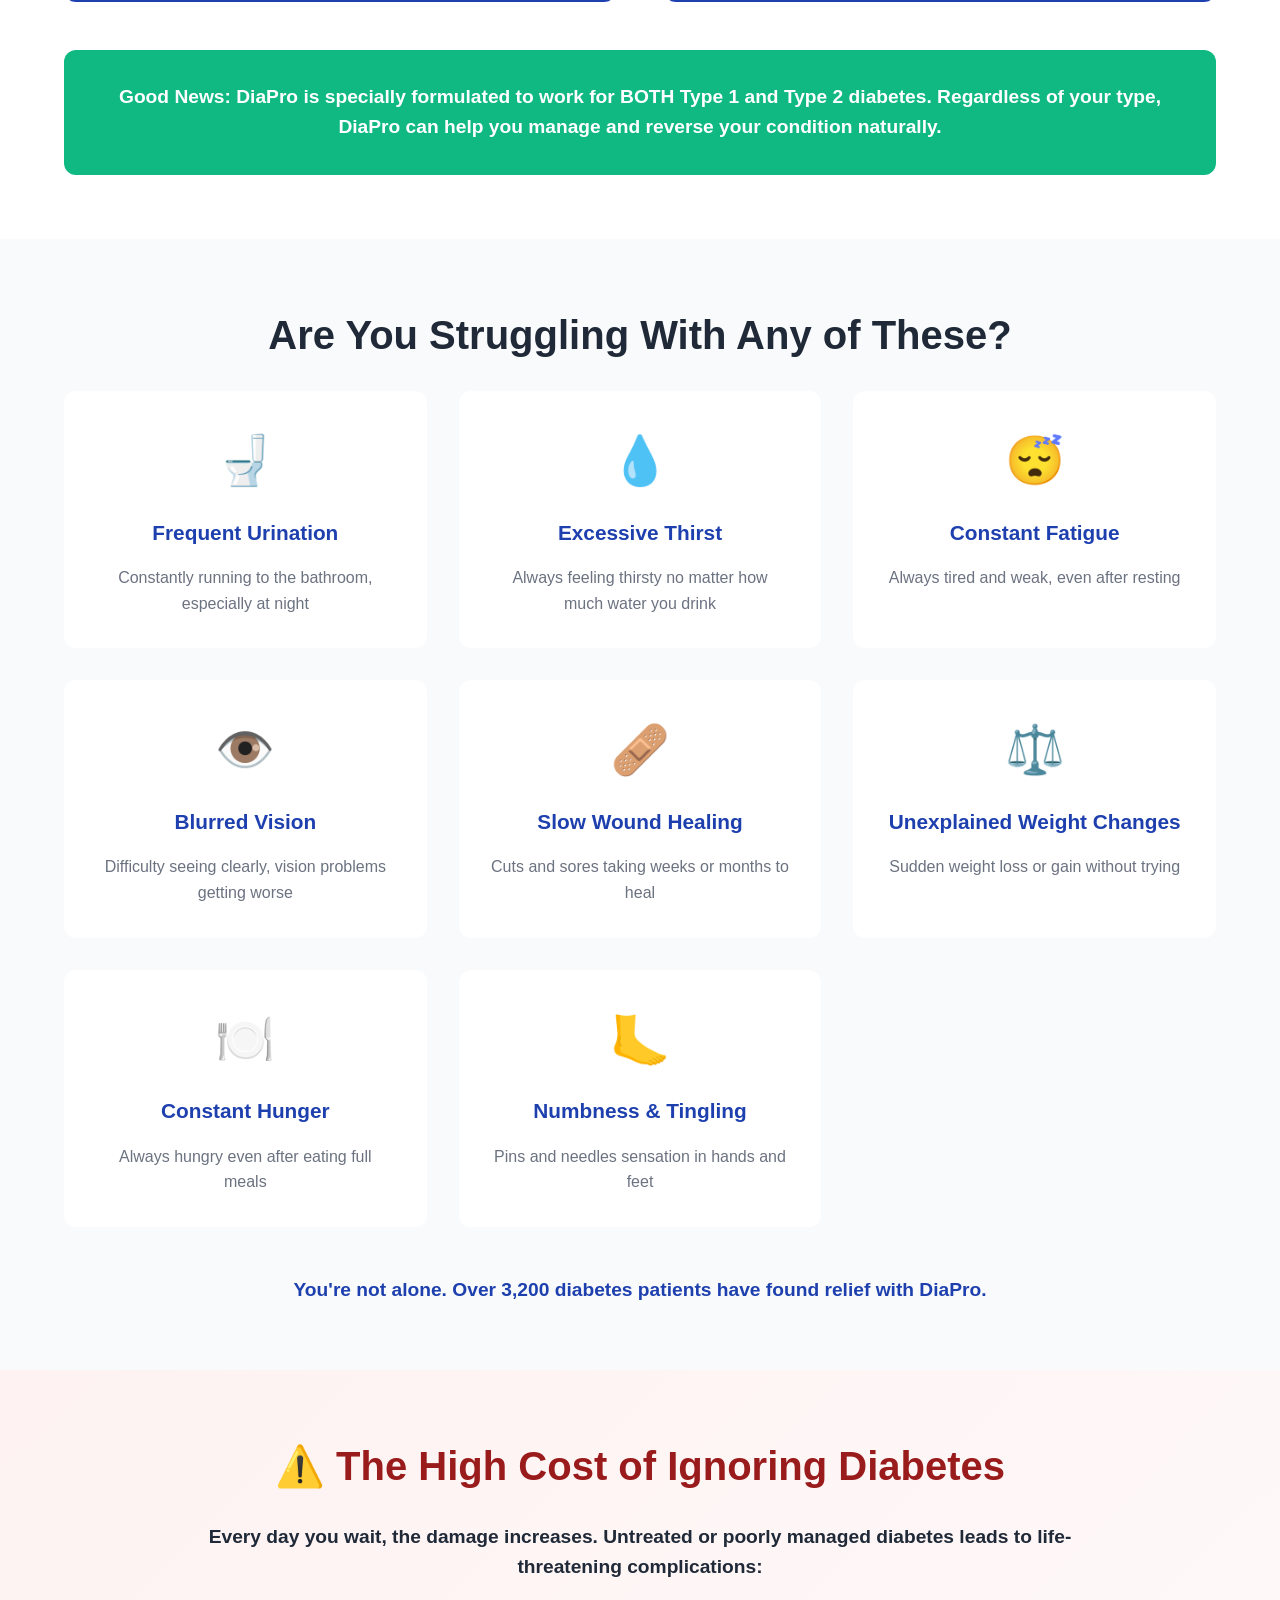
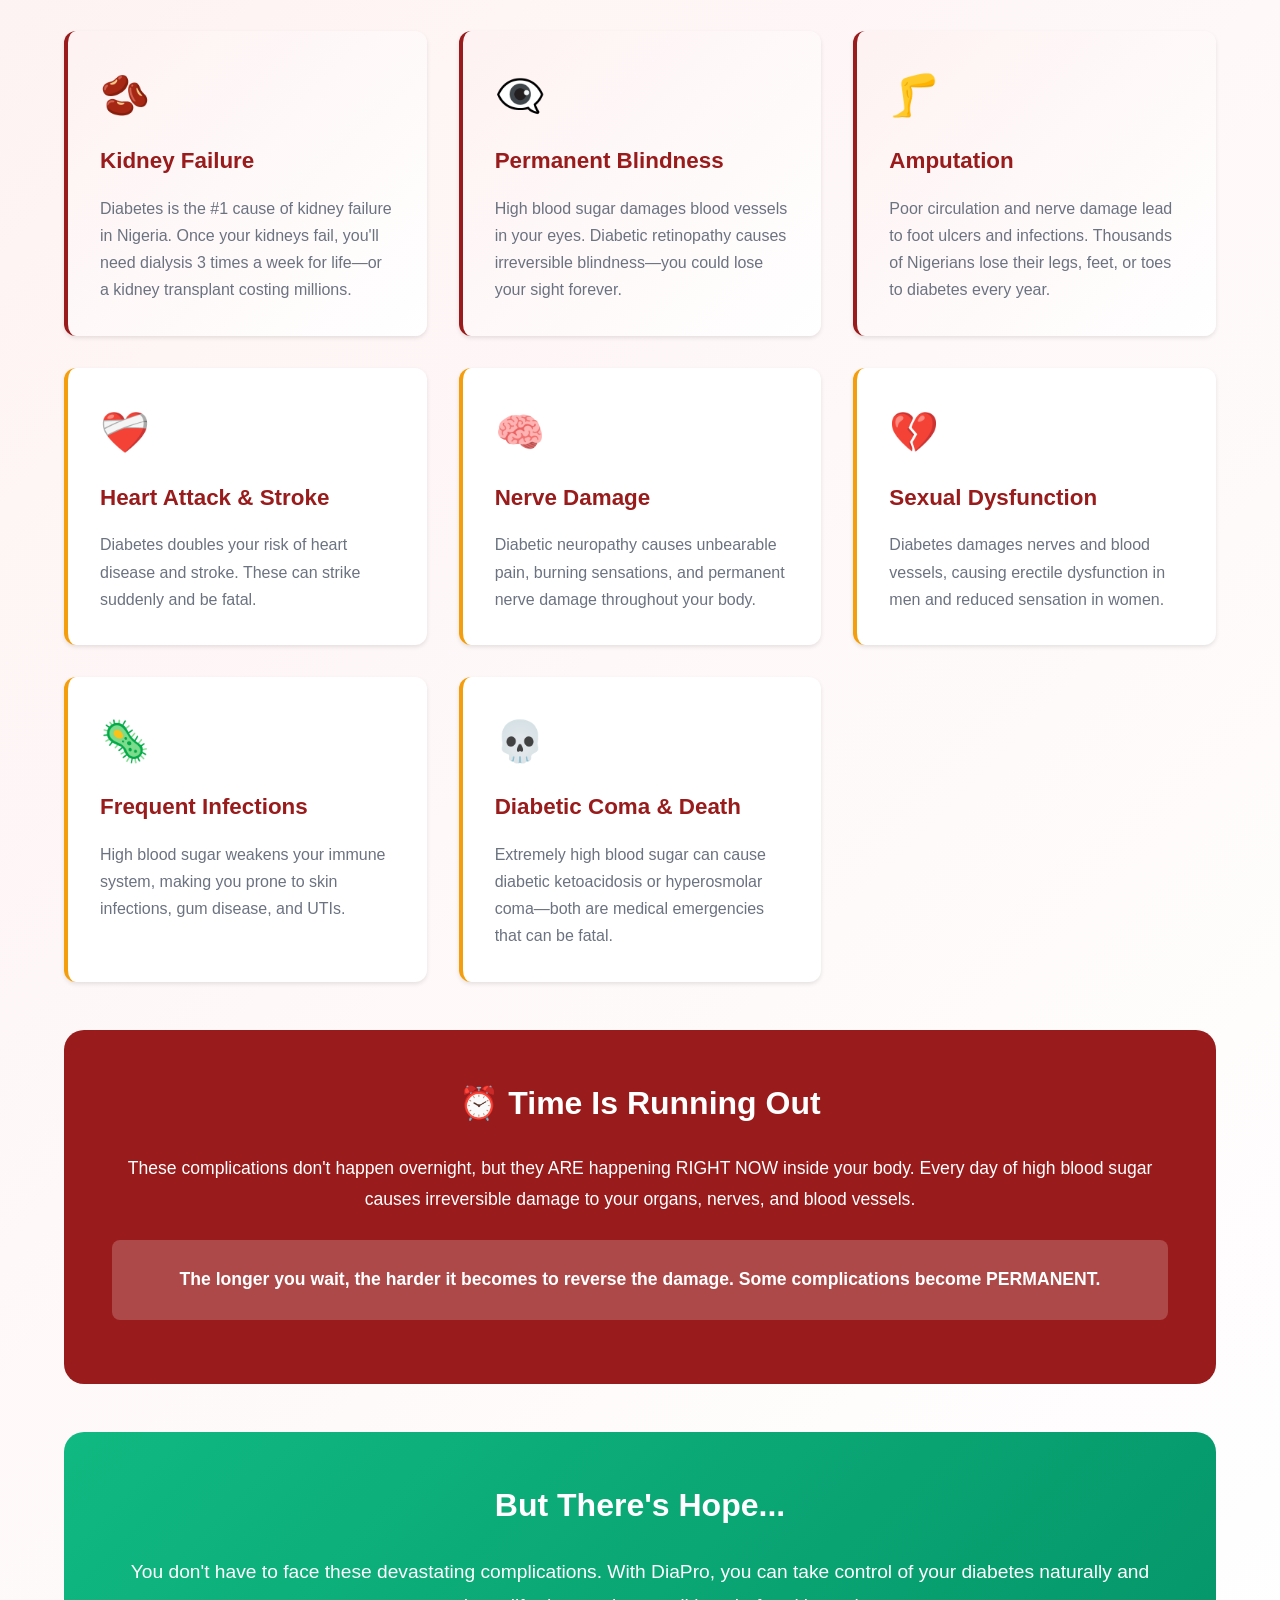
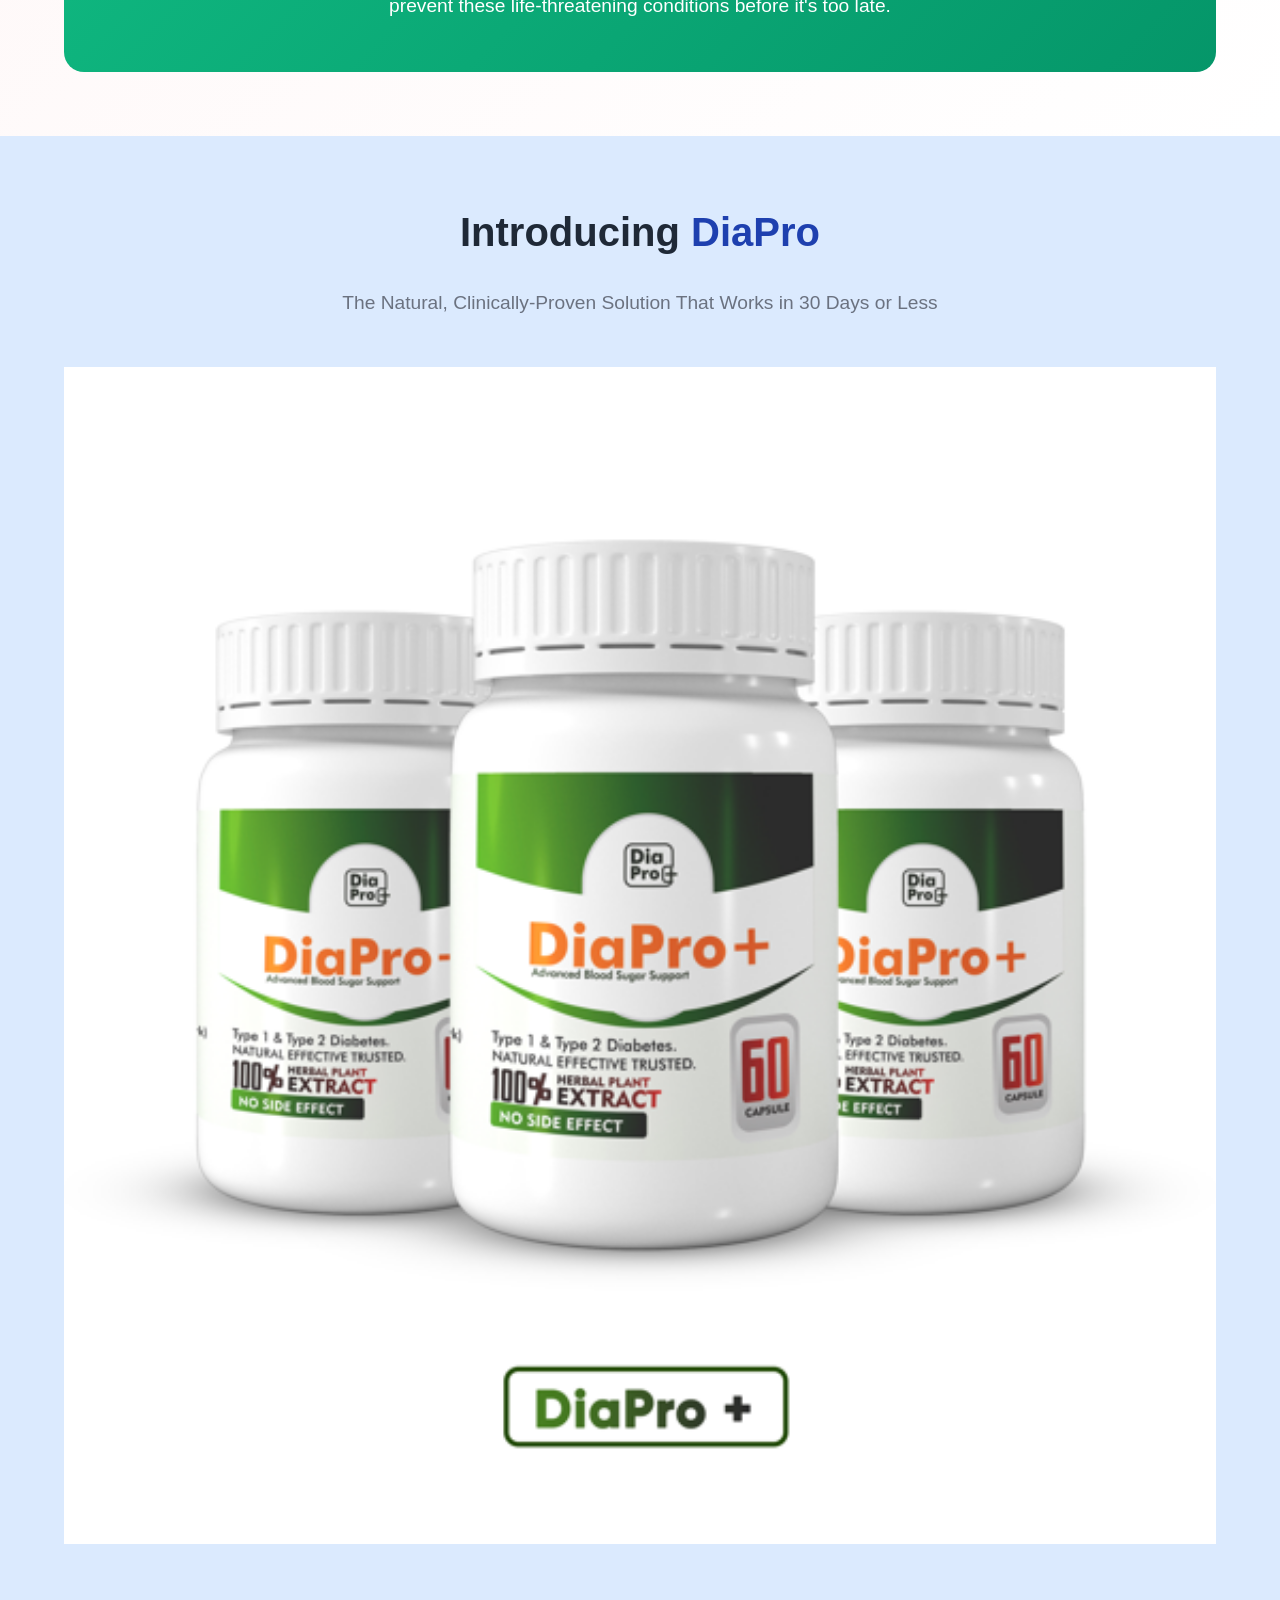
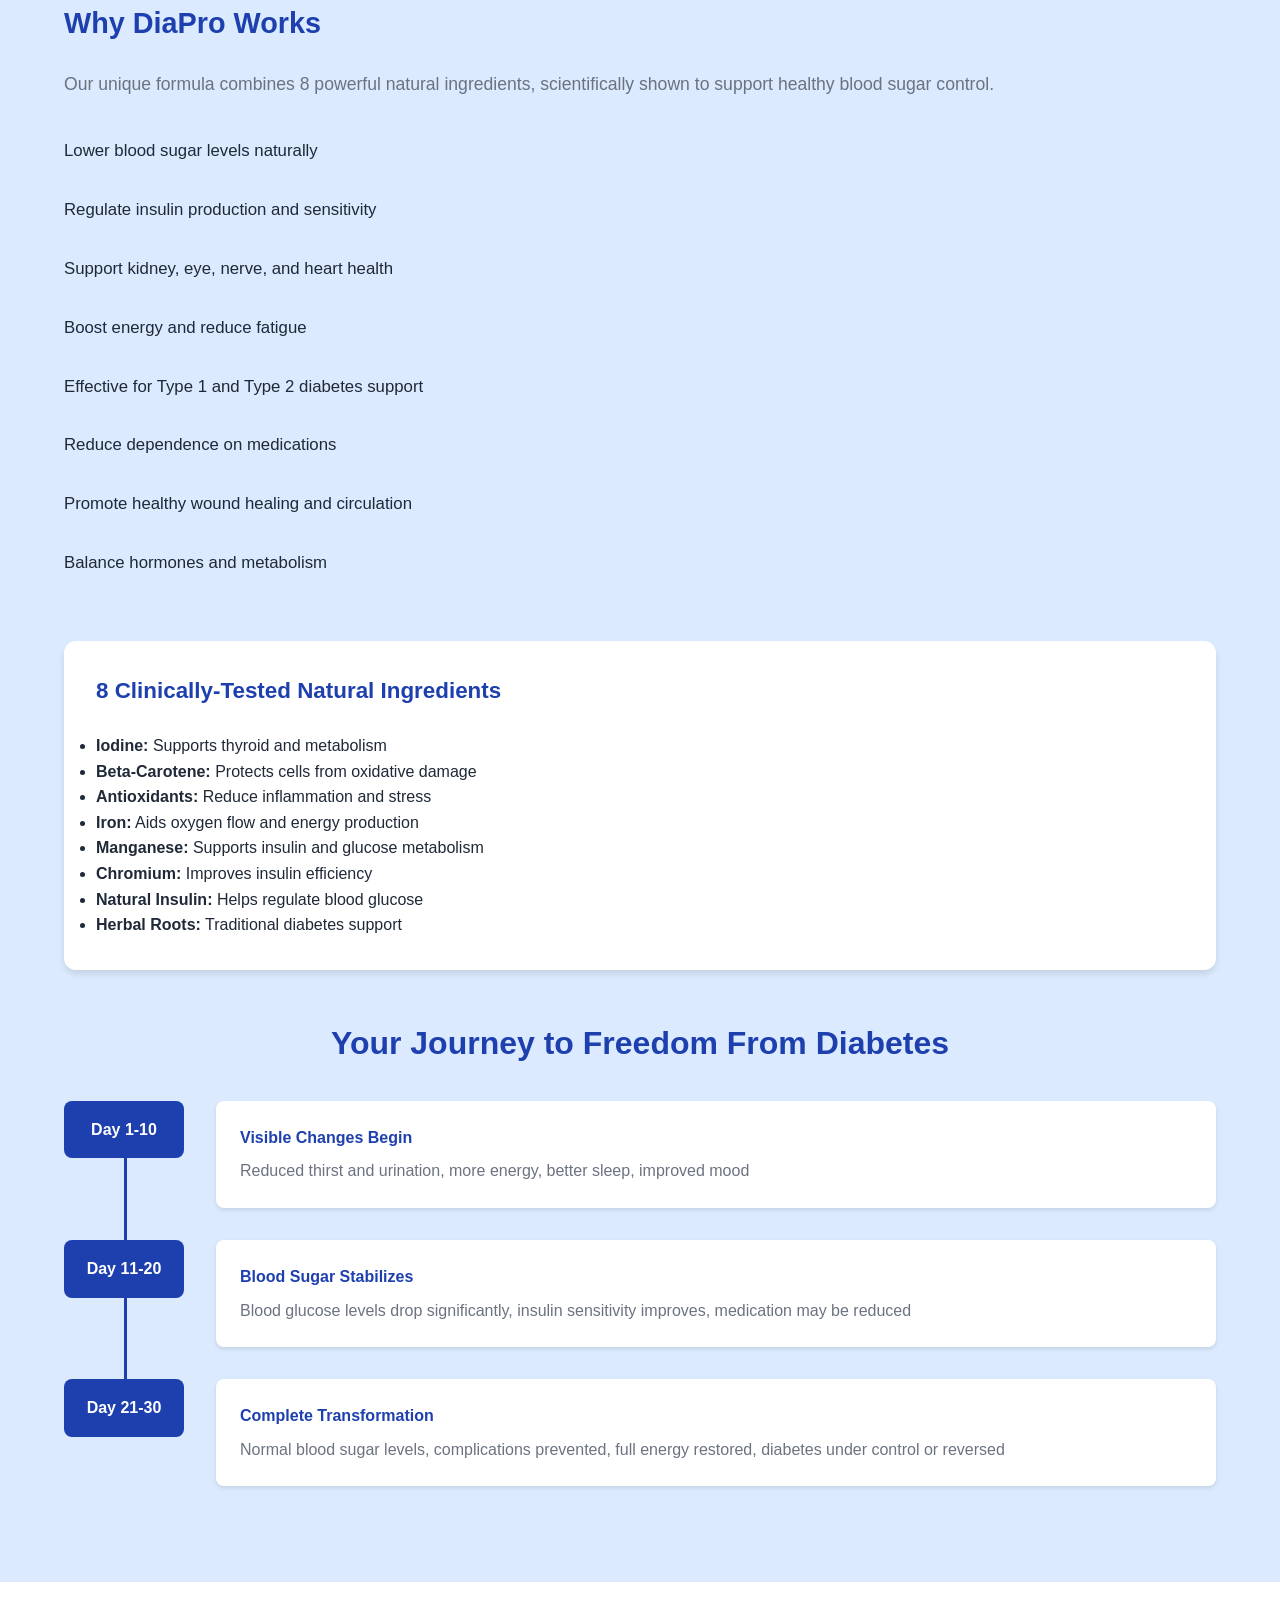
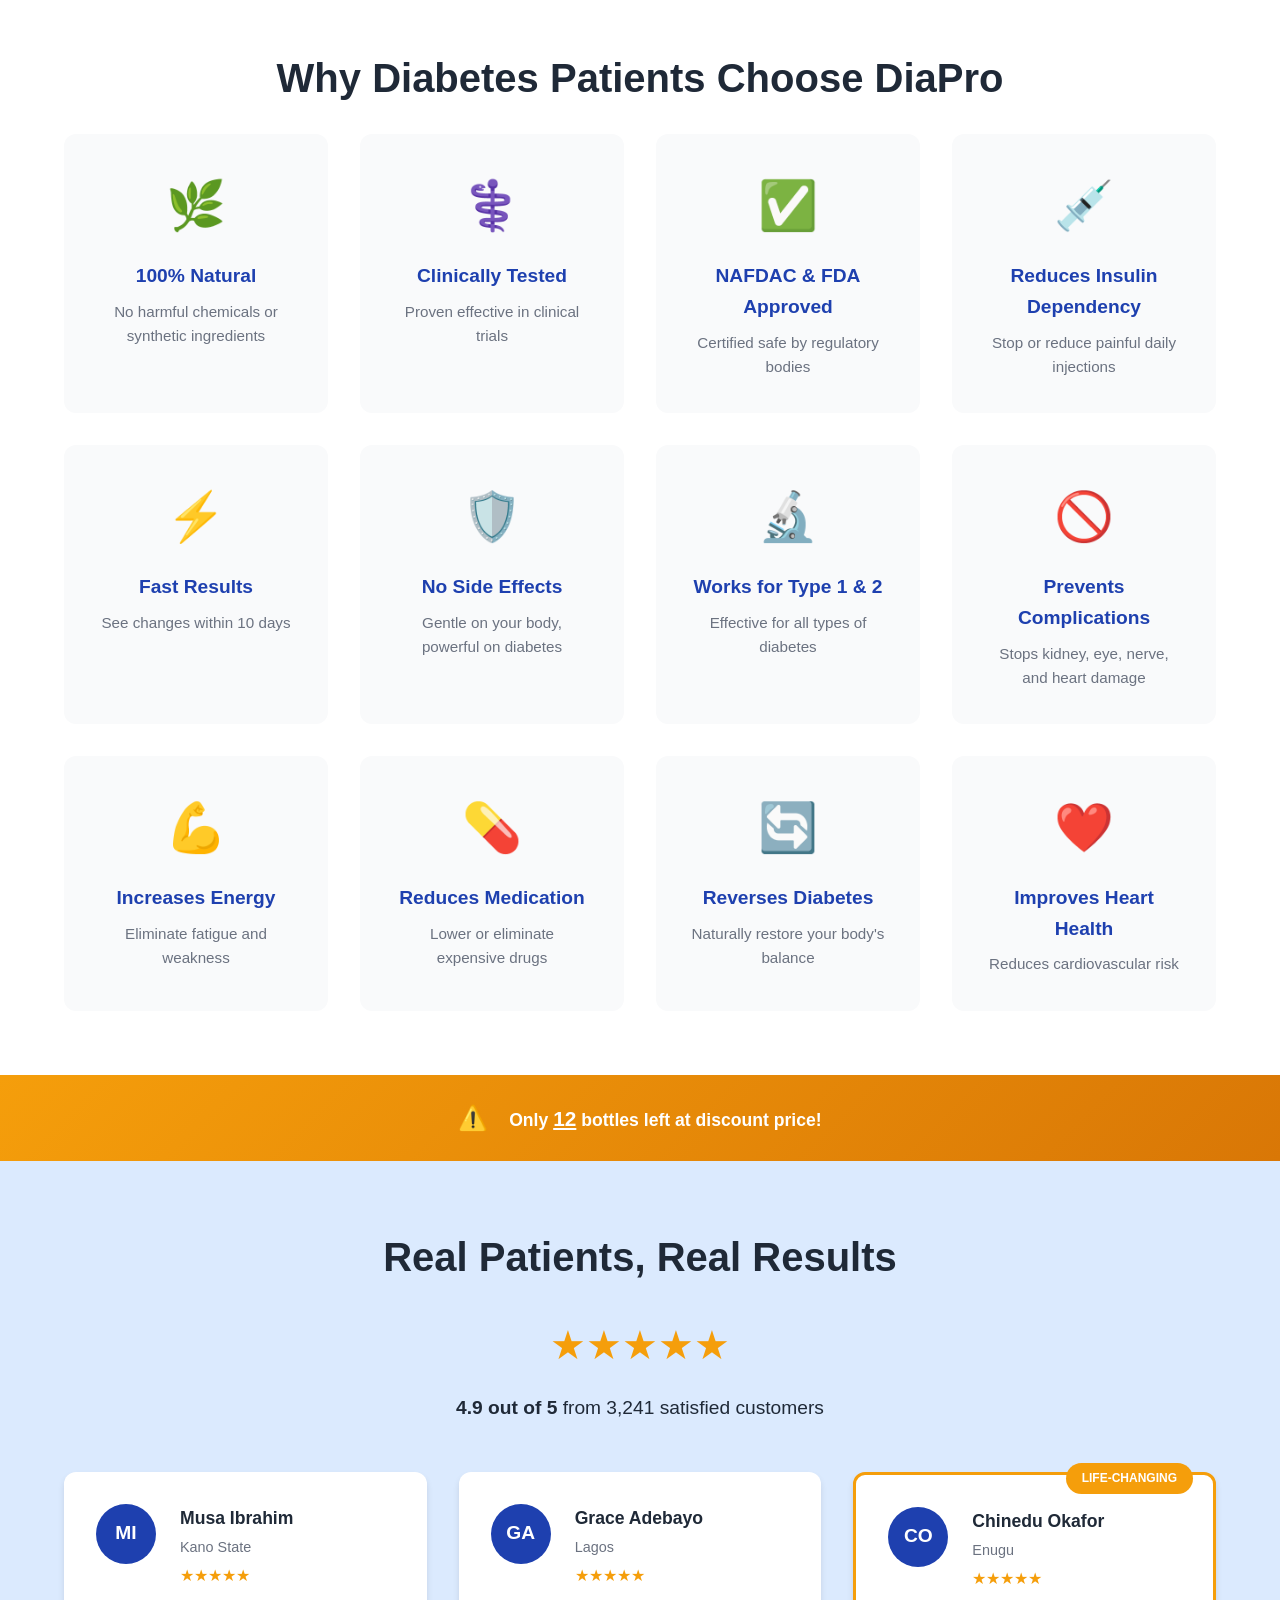
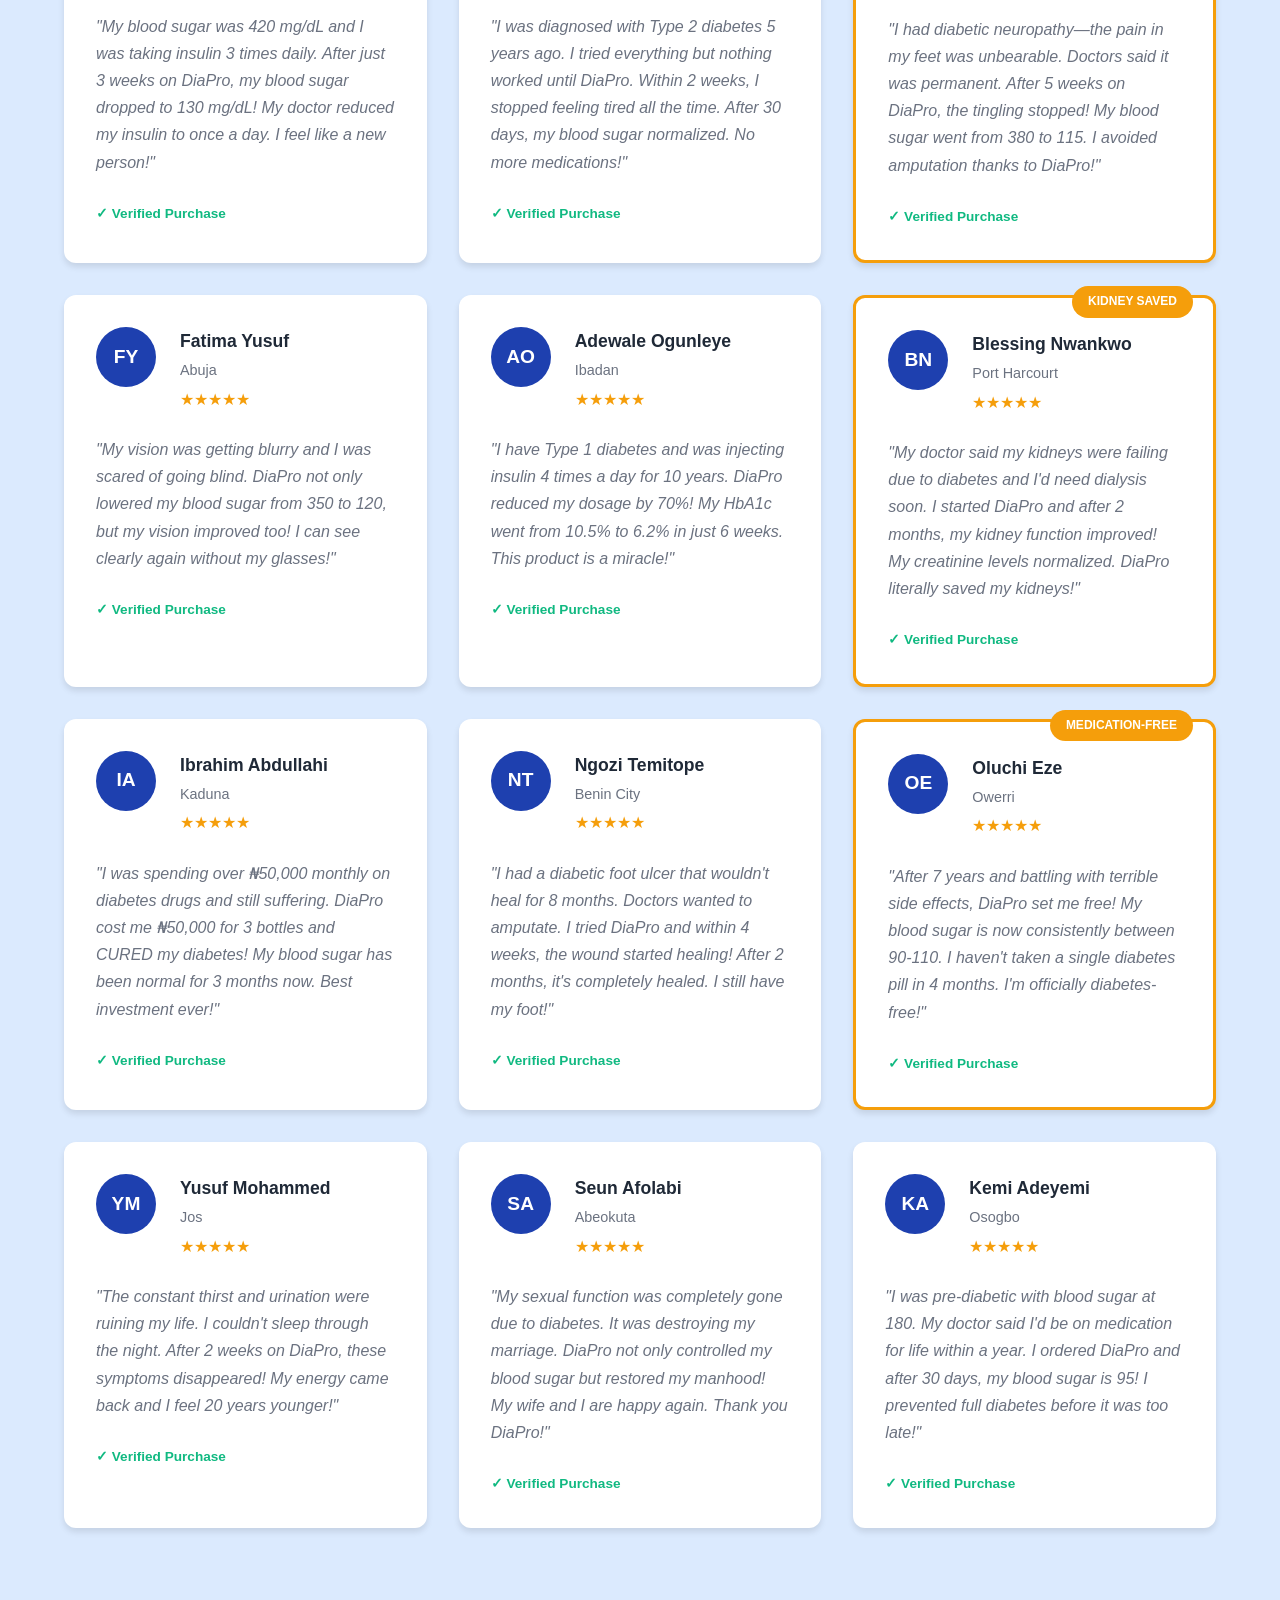
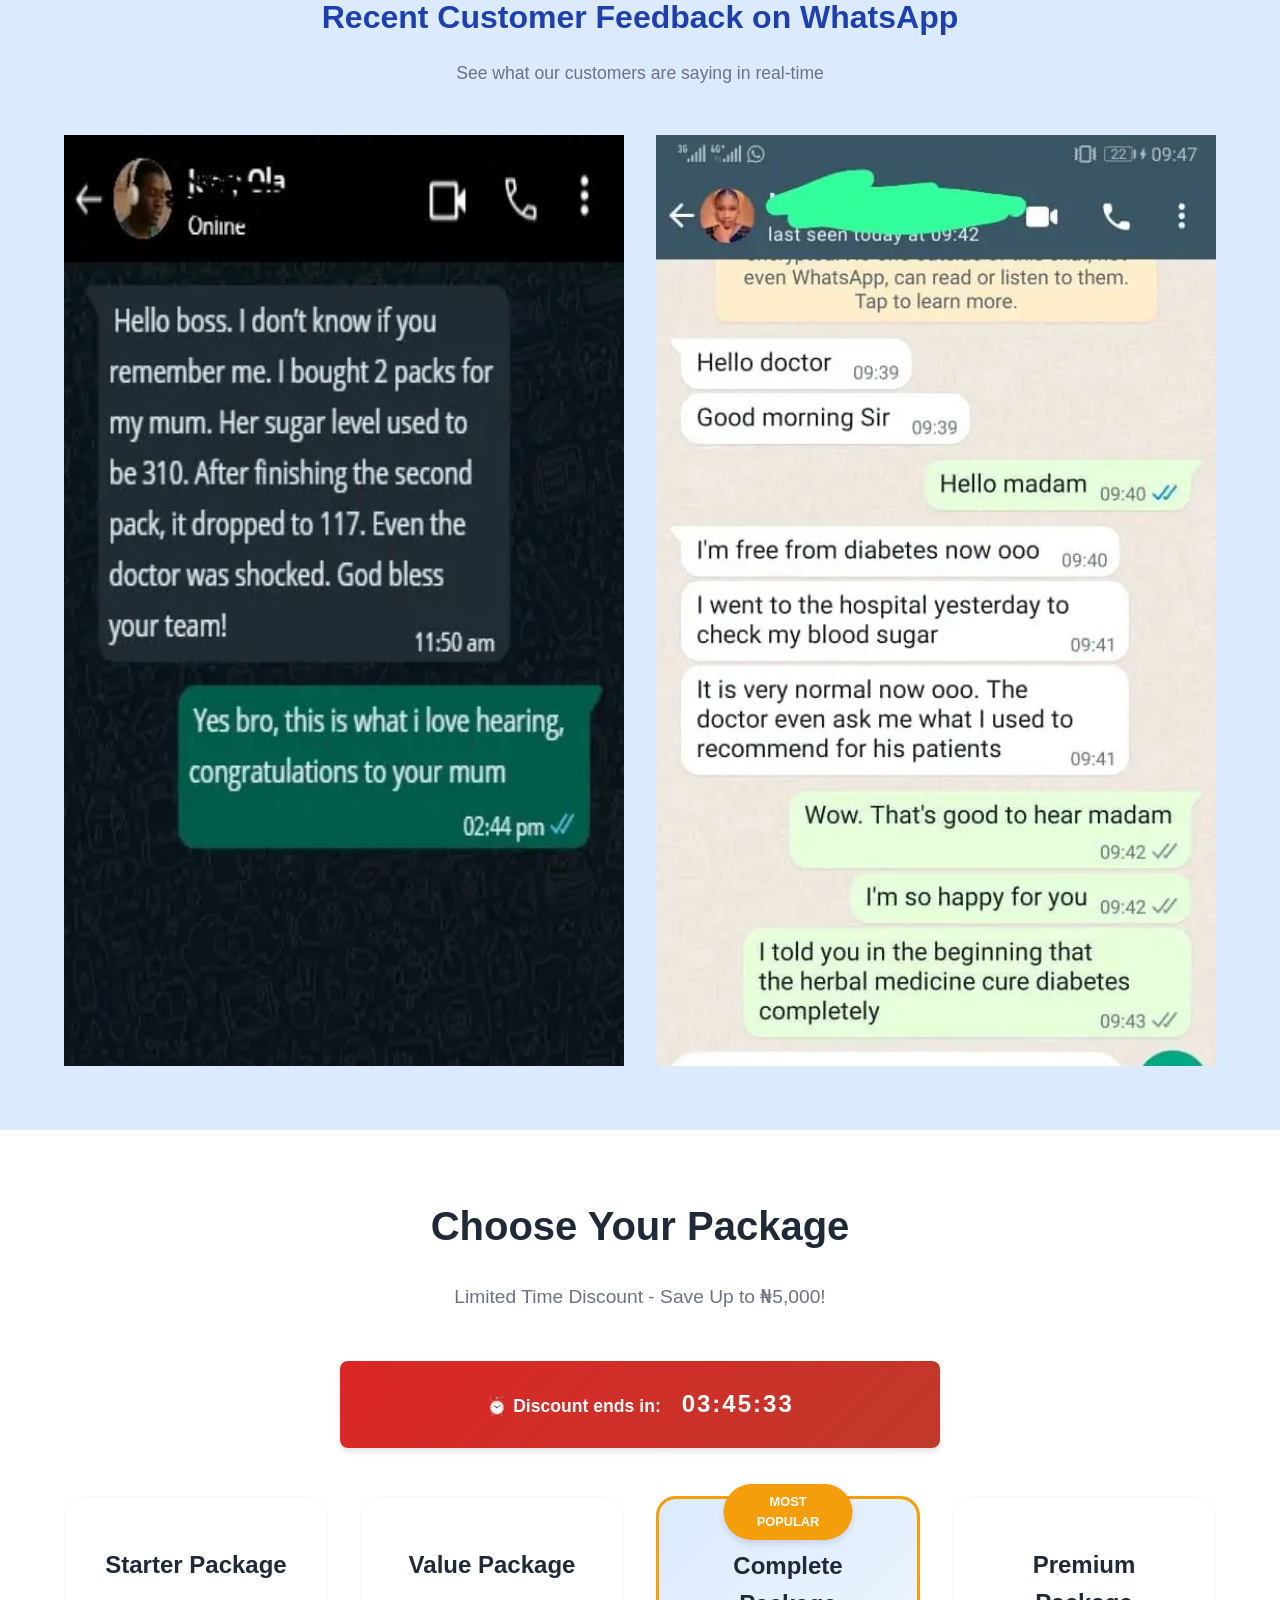
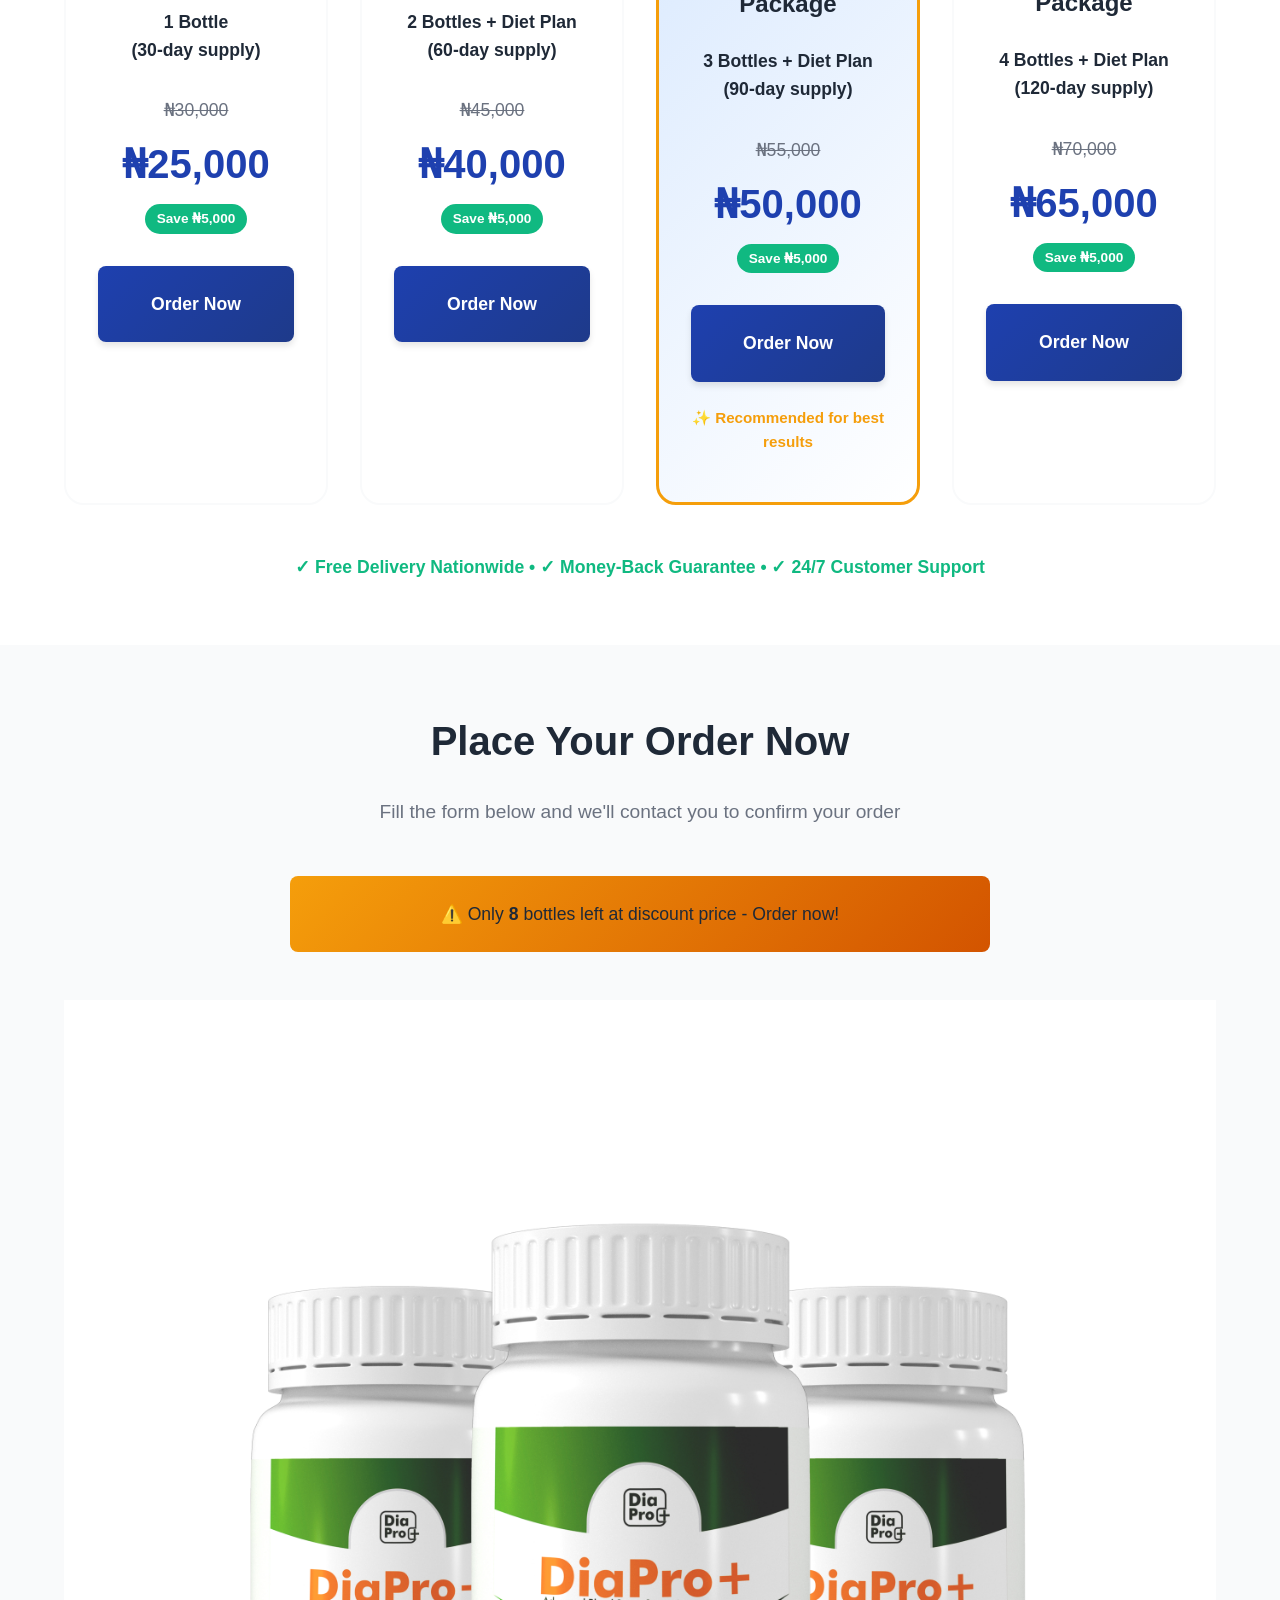
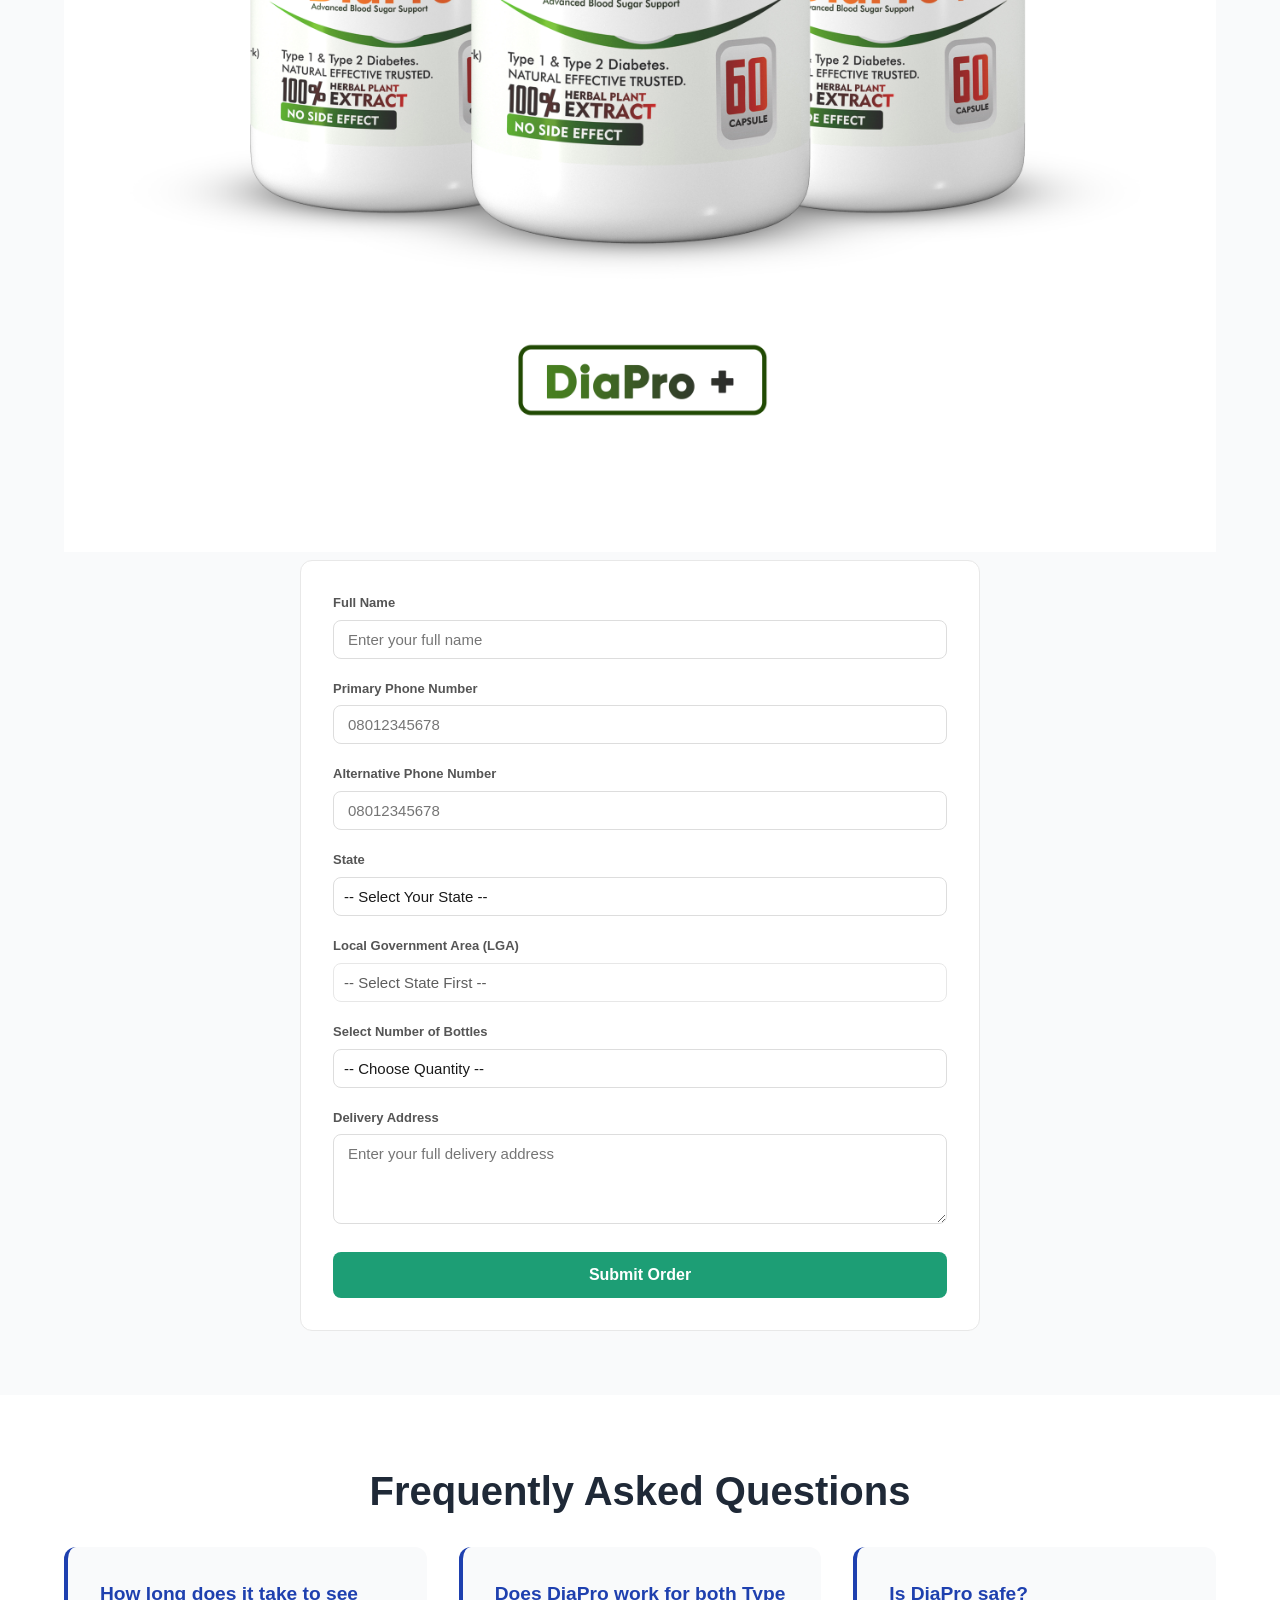
==== commit 72d43d09: "edcdd" ====
--- a/index.html
+++ b/index.html
@@ -148,7 +148,7 @@
           </div>
 
           <div class="hero-image">
-            <img src="Dia Pro Bottle. Design.jpg" alt="" />
+            <img src="diab pict.png" alt="" />
           </div>
         </div>
       </div>
@@ -385,7 +385,11 @@
 
         <div class="solution-content">
           <div class="solution-image">
-            <img src="Dia Pro Retoch pic.jpg" alt="DiaPro product image" />
+            <img
+              style="width: 100%; height: 100%"
+              src="3 bott.png"
+              alt=""
+            />
           </div>
 
           <div class="solution-text">
--- a/diapro-style.css
+++ b/diapro-style.css
@@ -1660,6 +1660,18 @@
   background: #0f6e56;
 }
 
+#orderForm select {
+  -webkit-appearance: none;
+  -moz-appearance: none;
+  appearance: none;
+  cursor: pointer;
+  pointer-events: auto;
+  background-image: url("data:image/svg+xml,...");
+  background-repeat: no-repeat;
+  background-position: right 14px center;
+  padding-right: 36px;
+}
+
 .form-note {
   text-align: center;
   font-size: 13px;
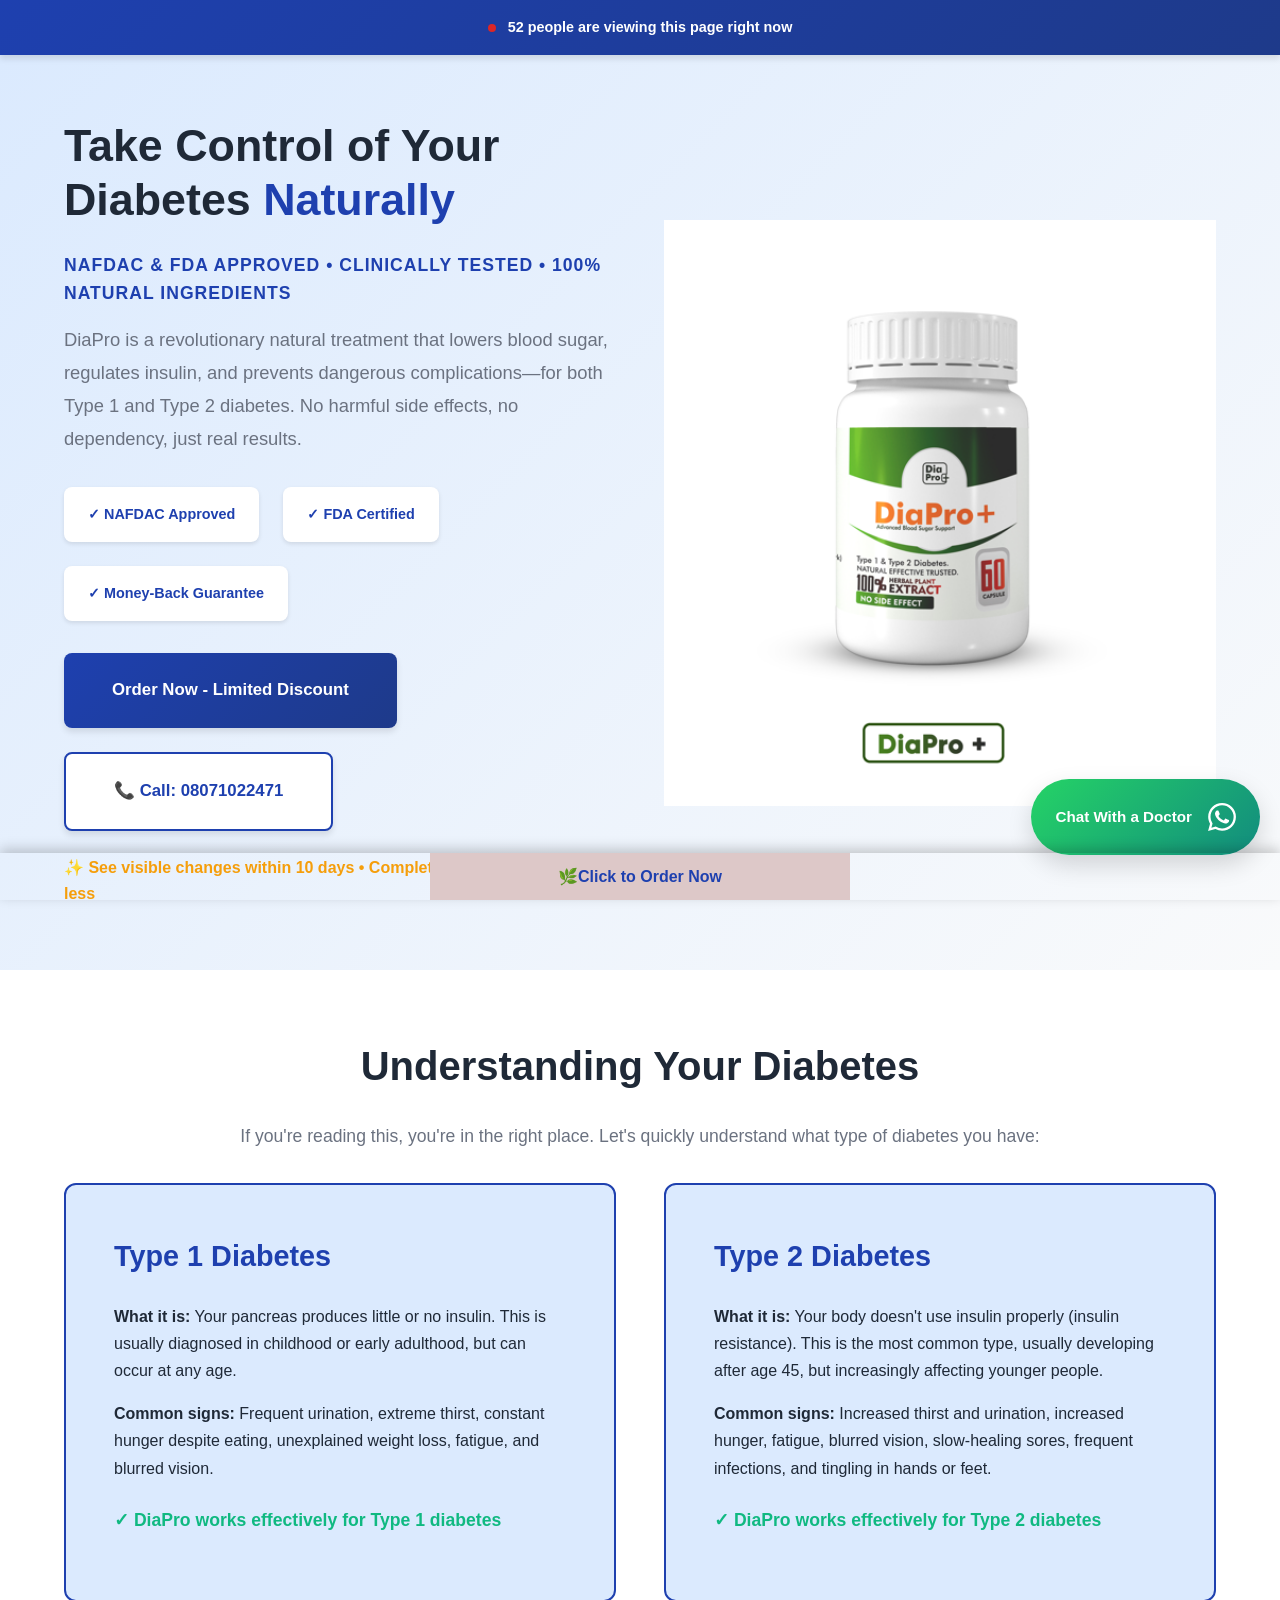
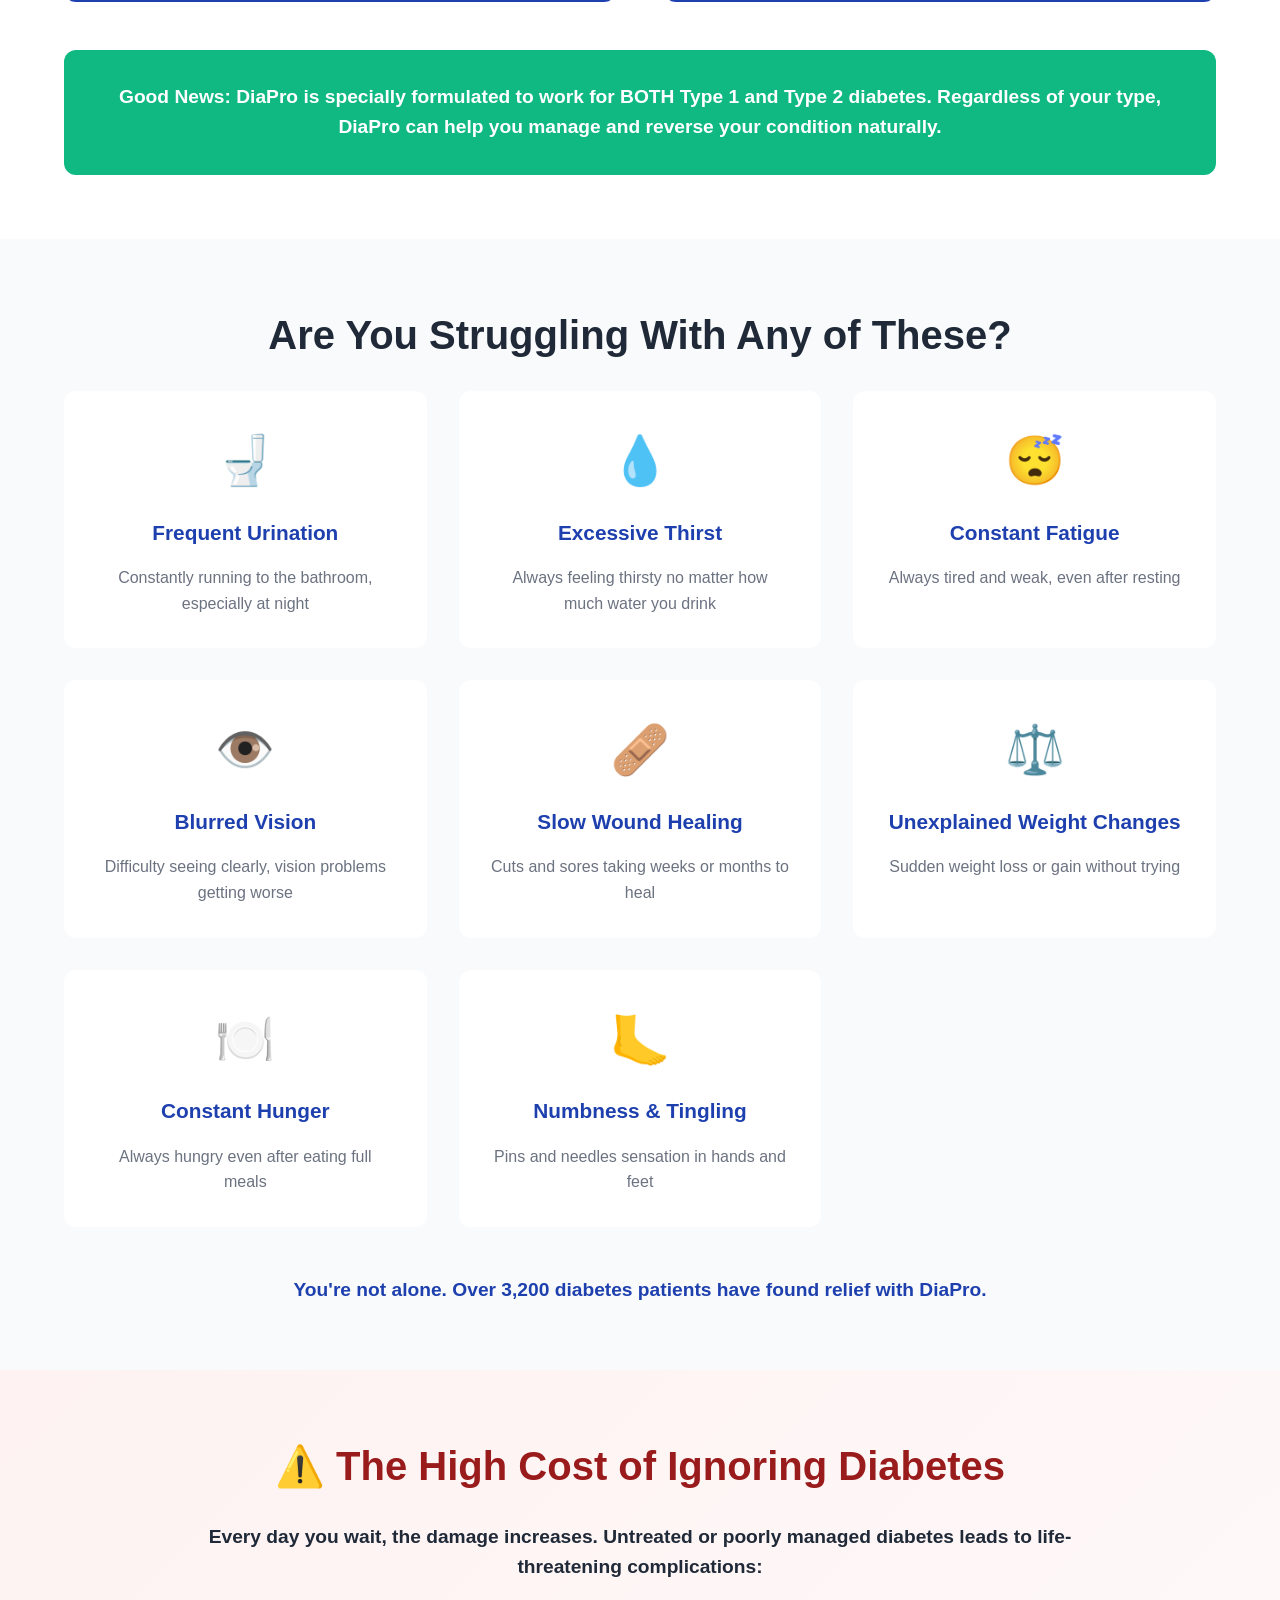
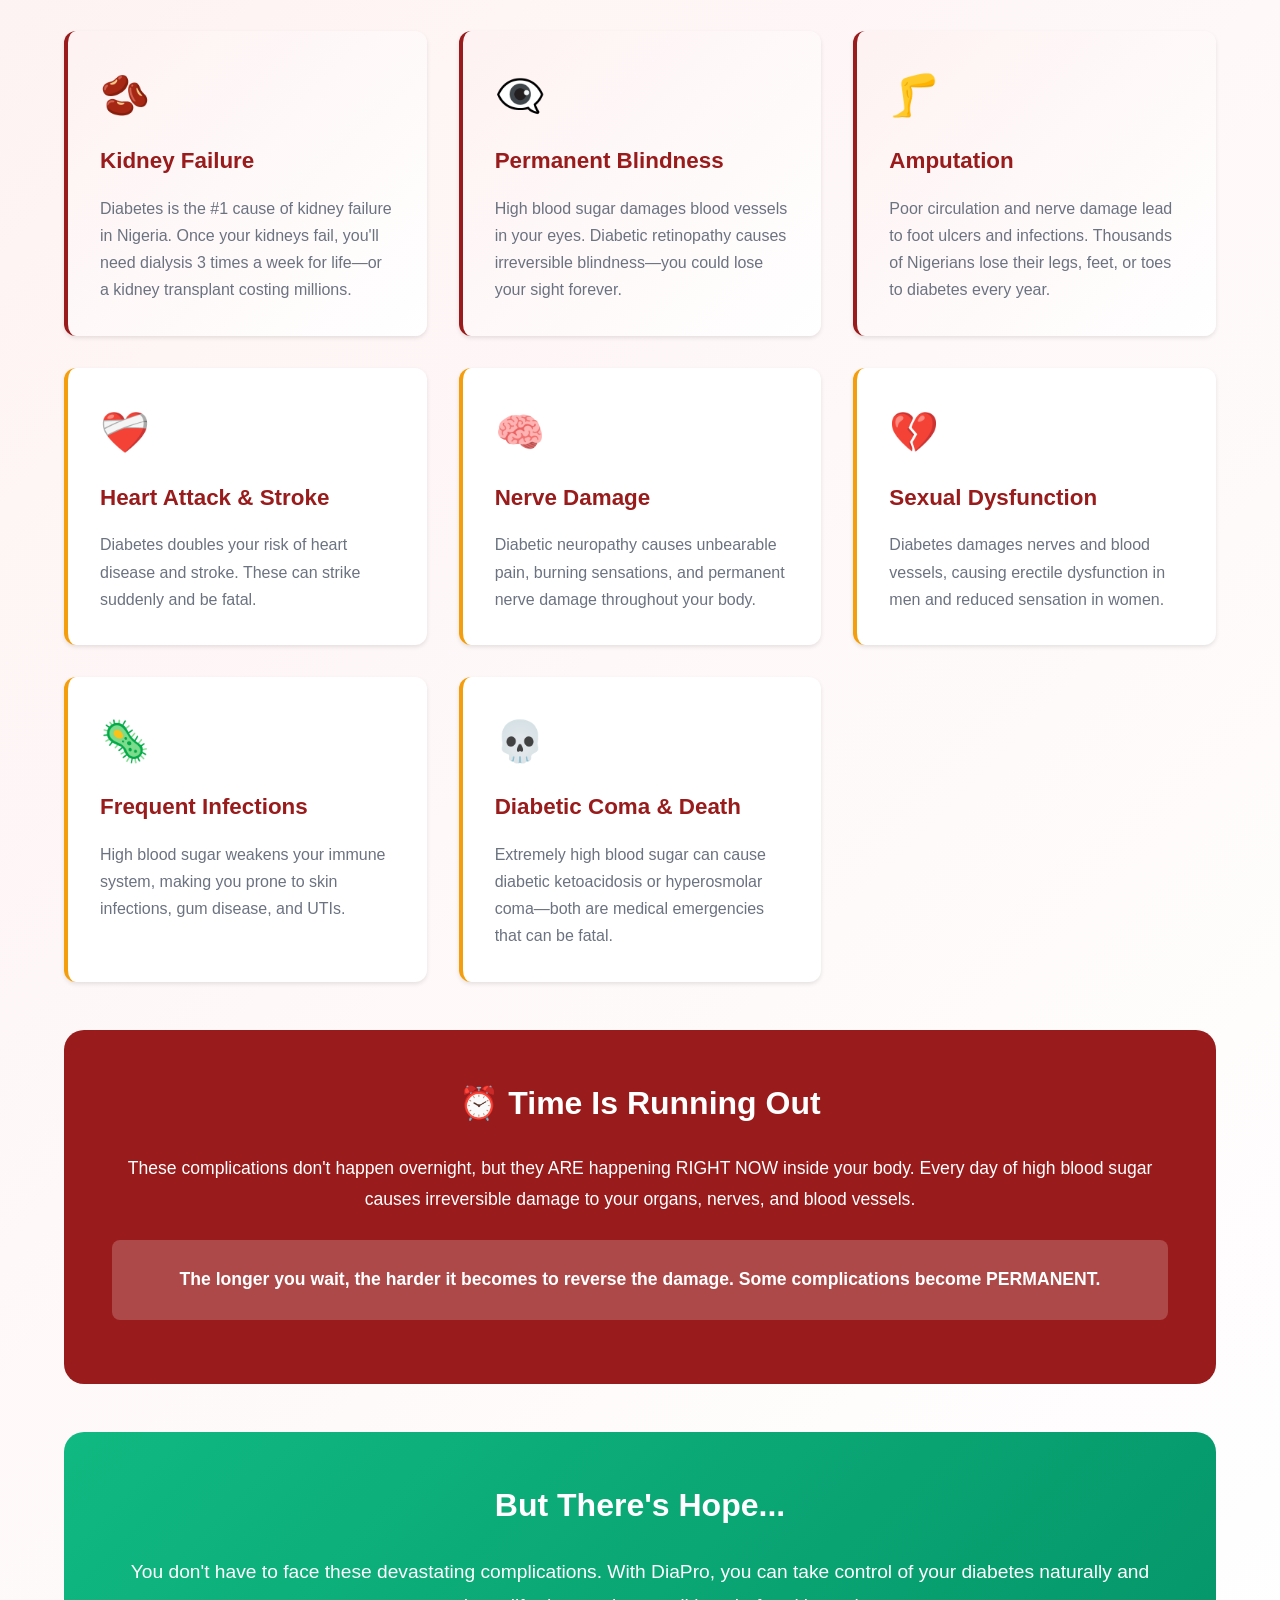
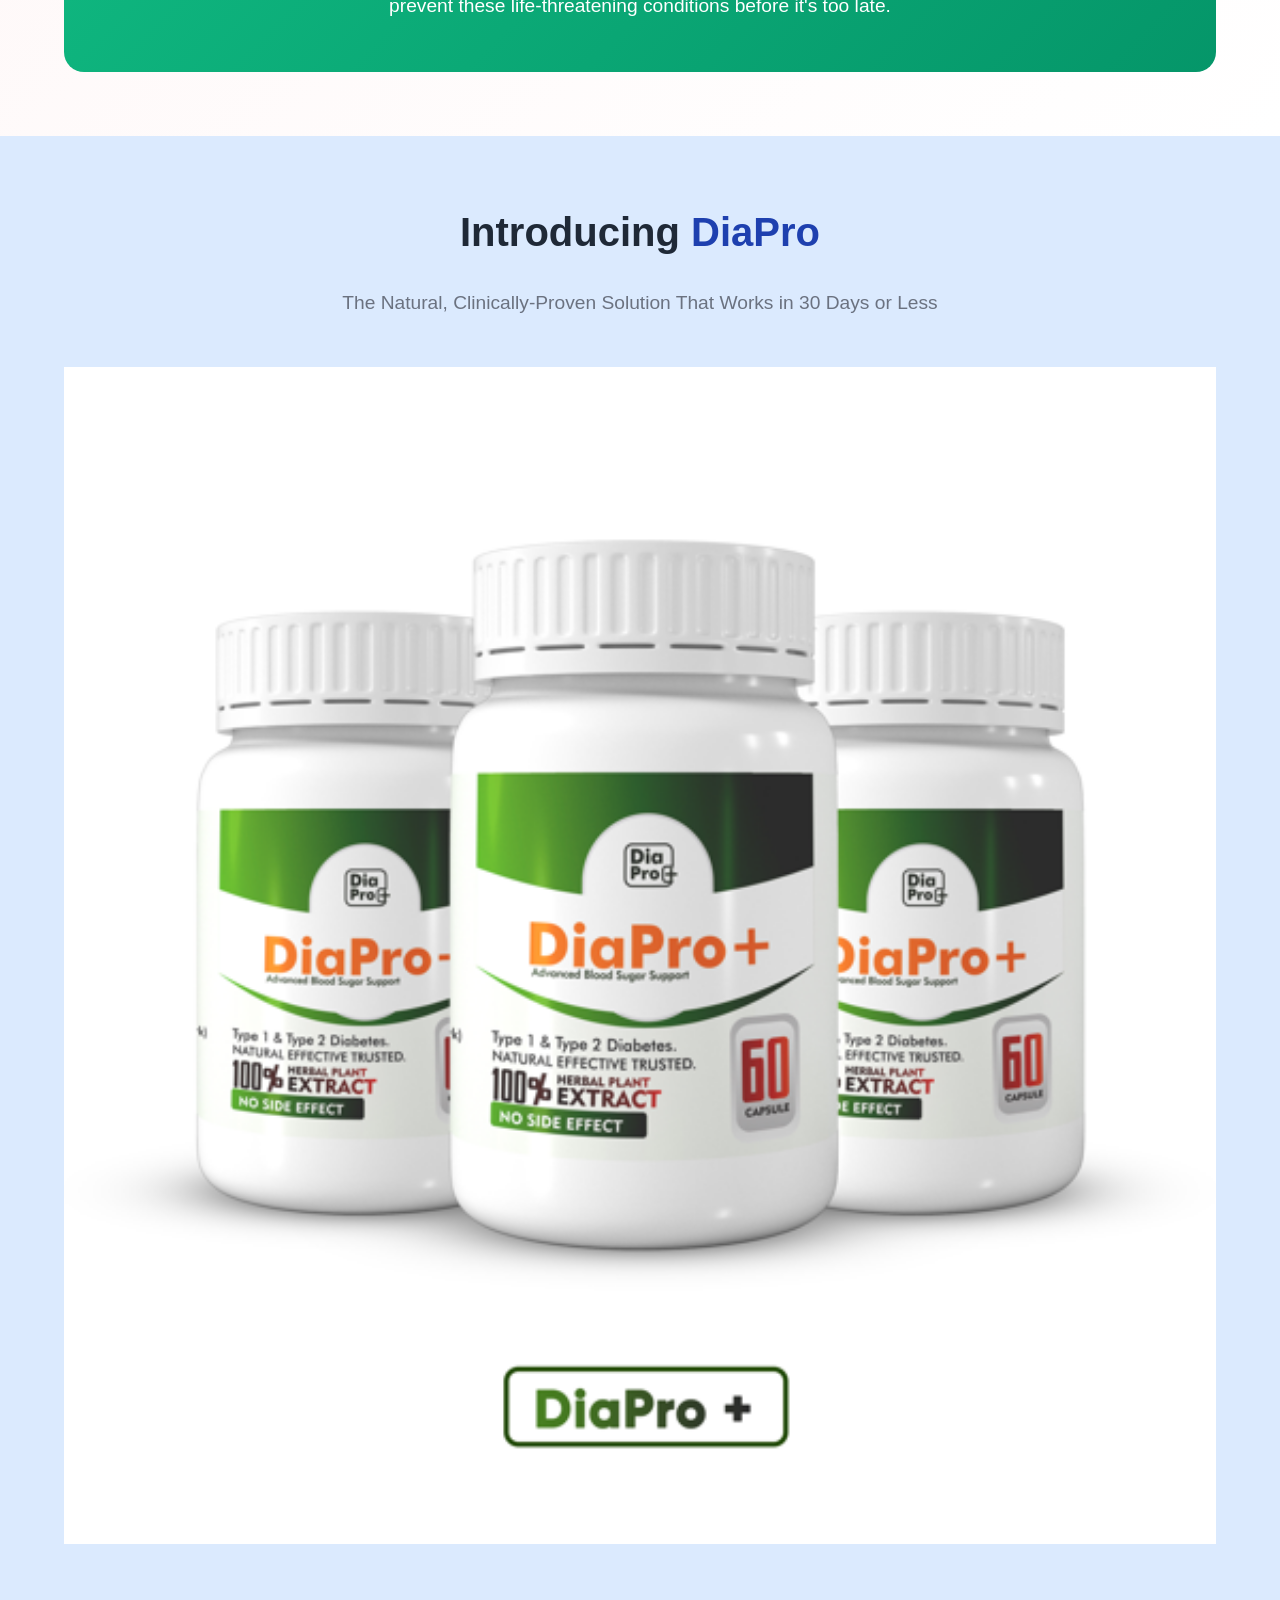
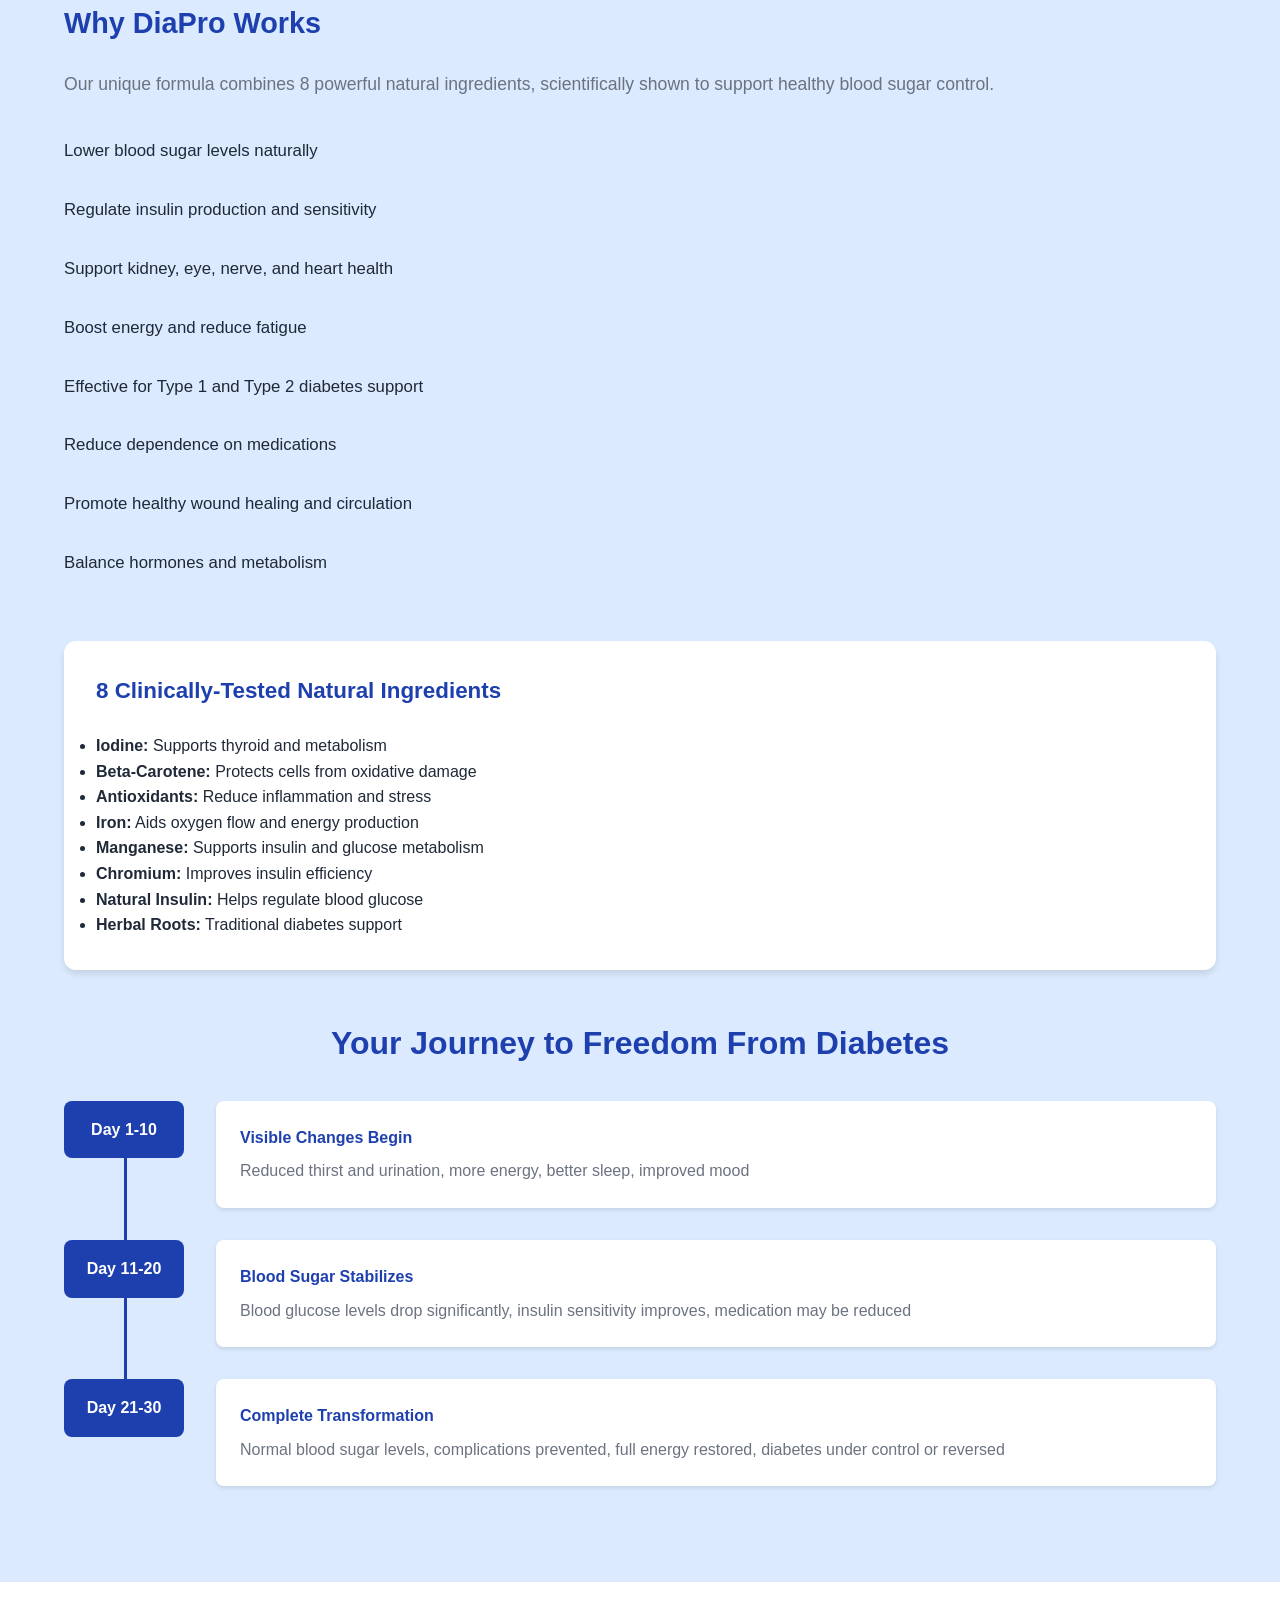
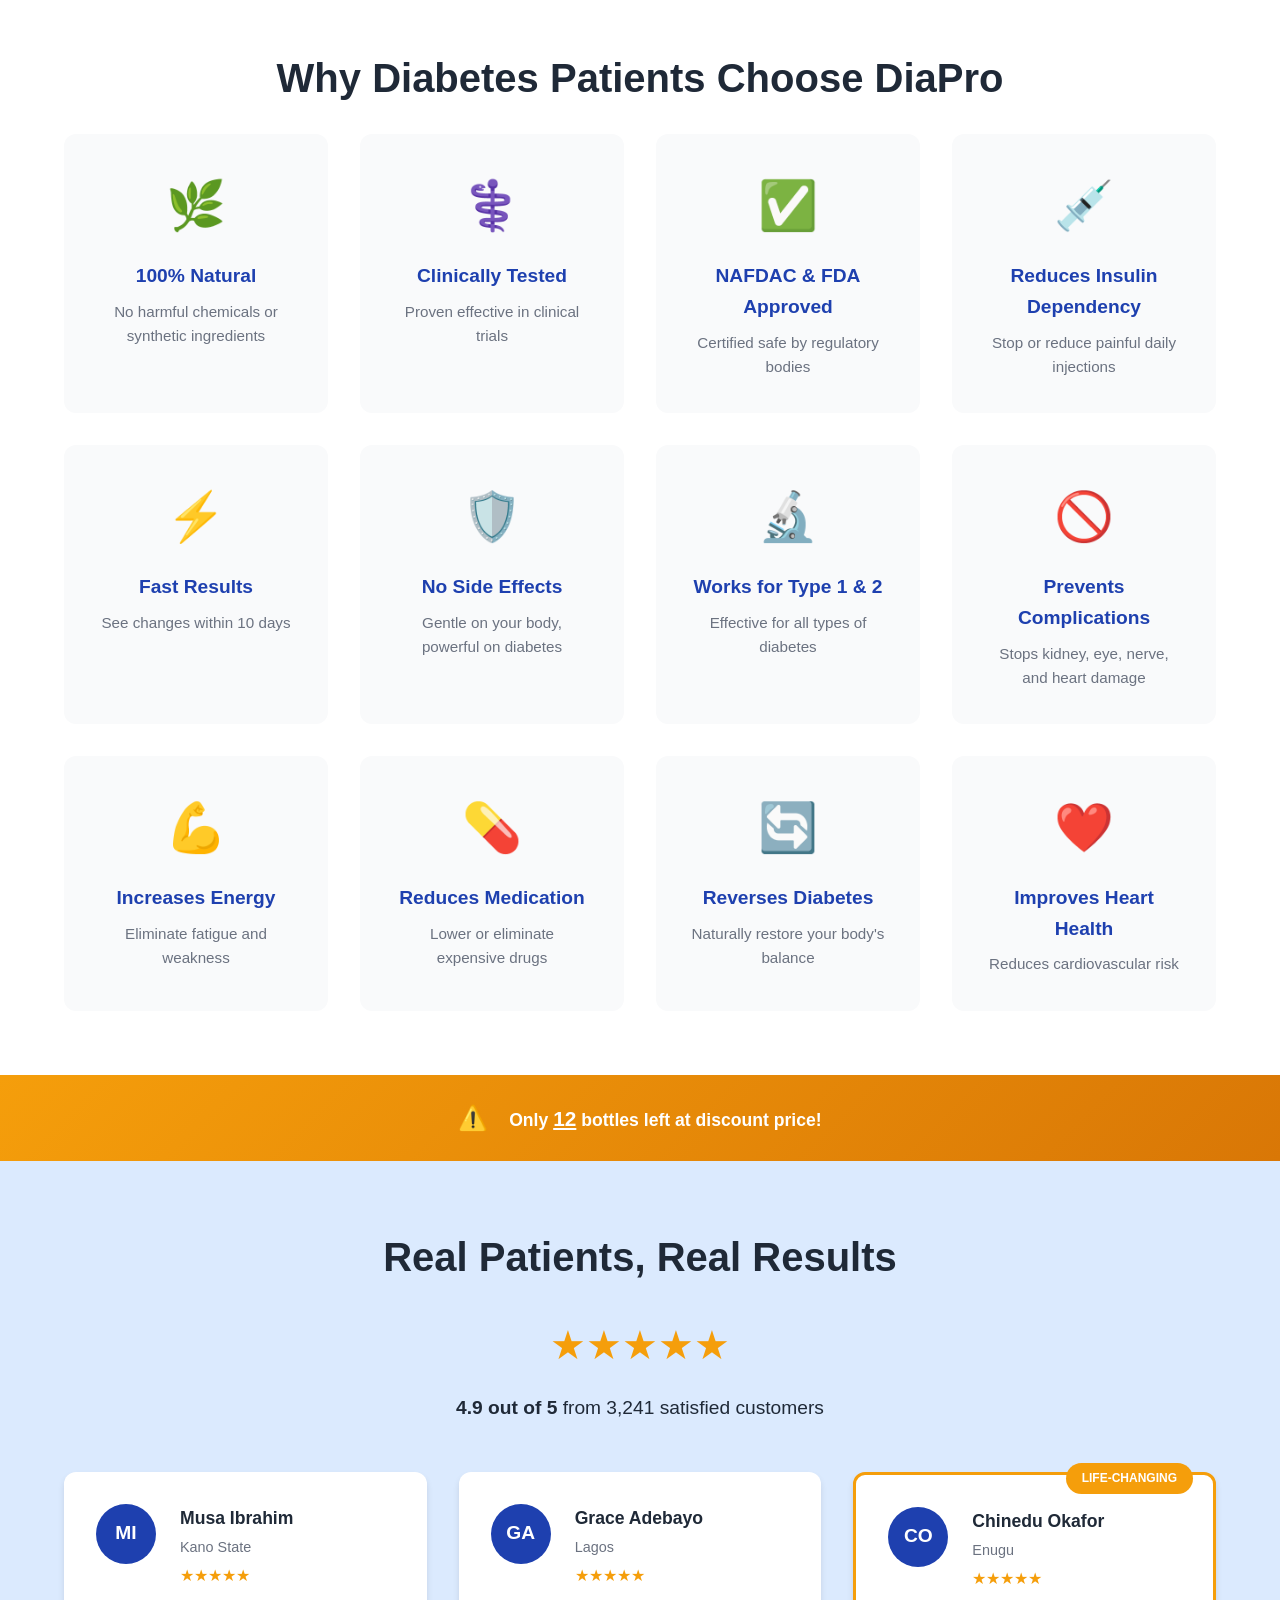
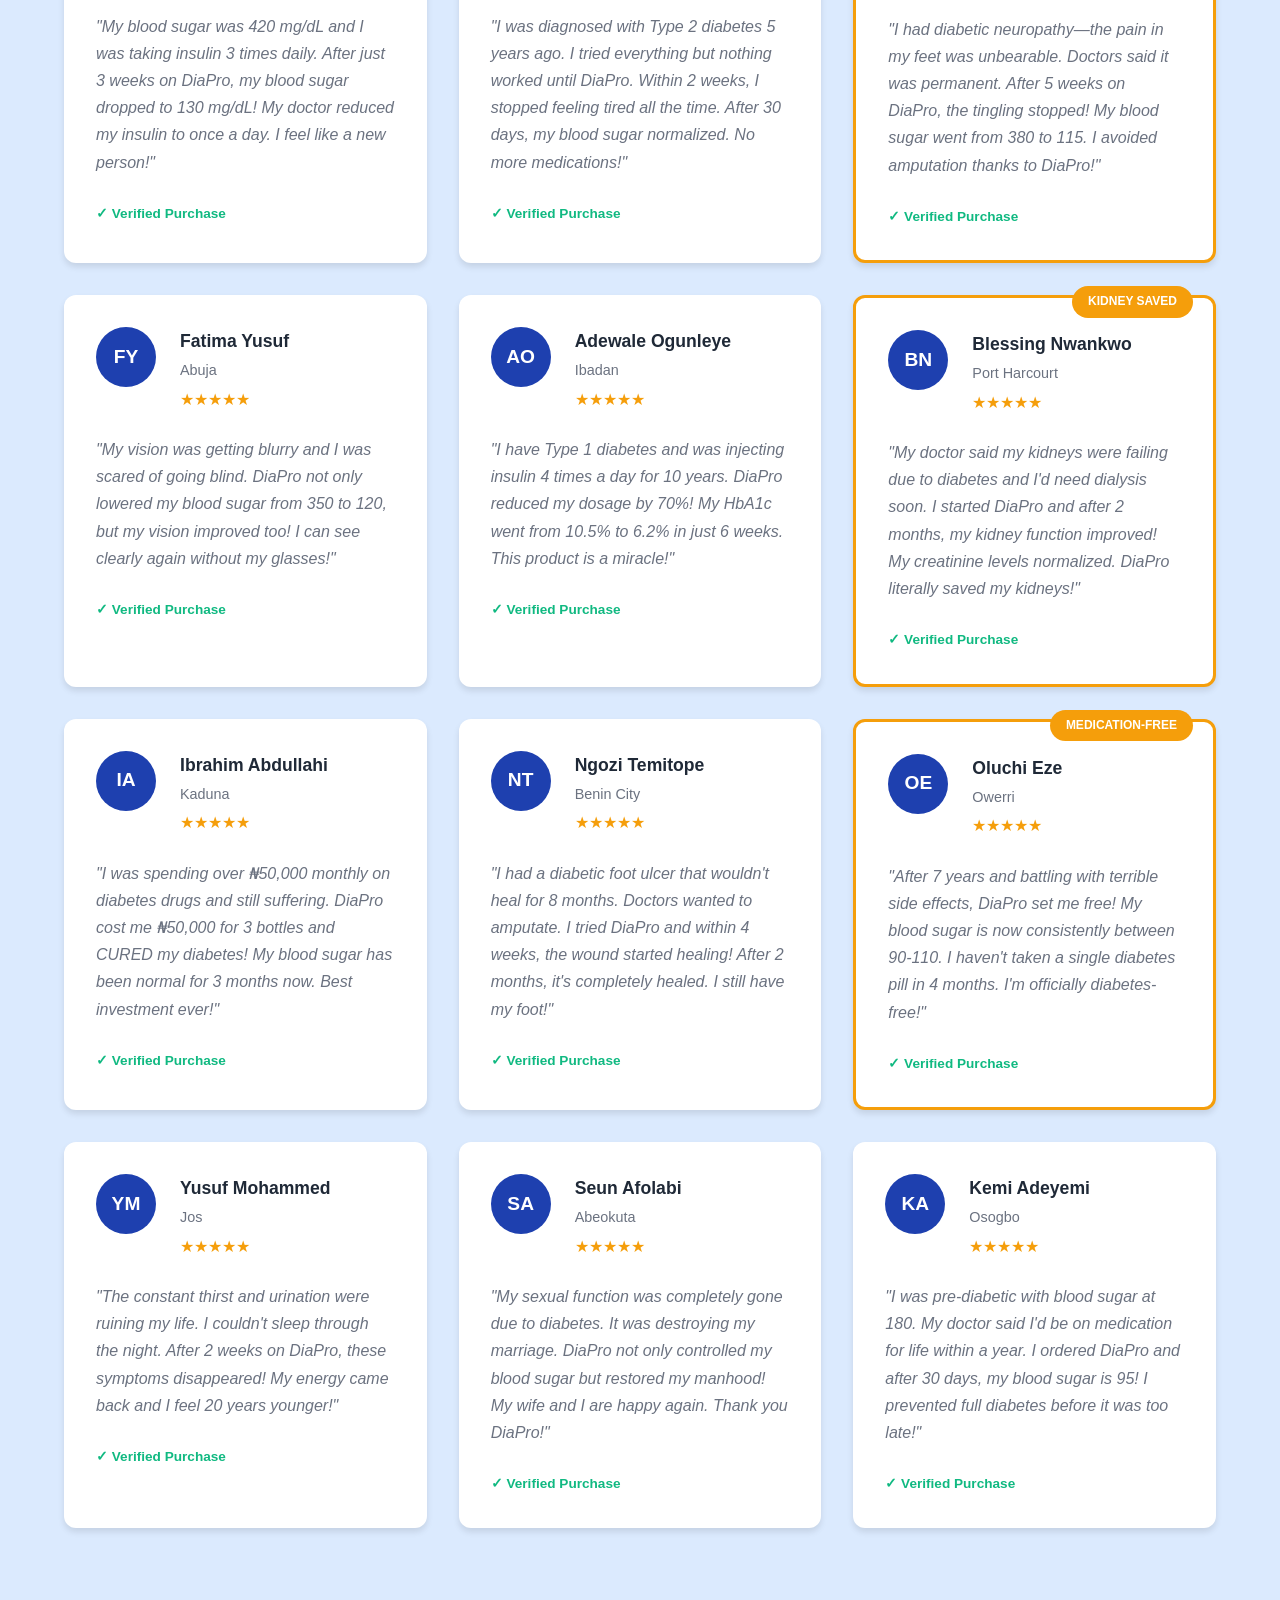
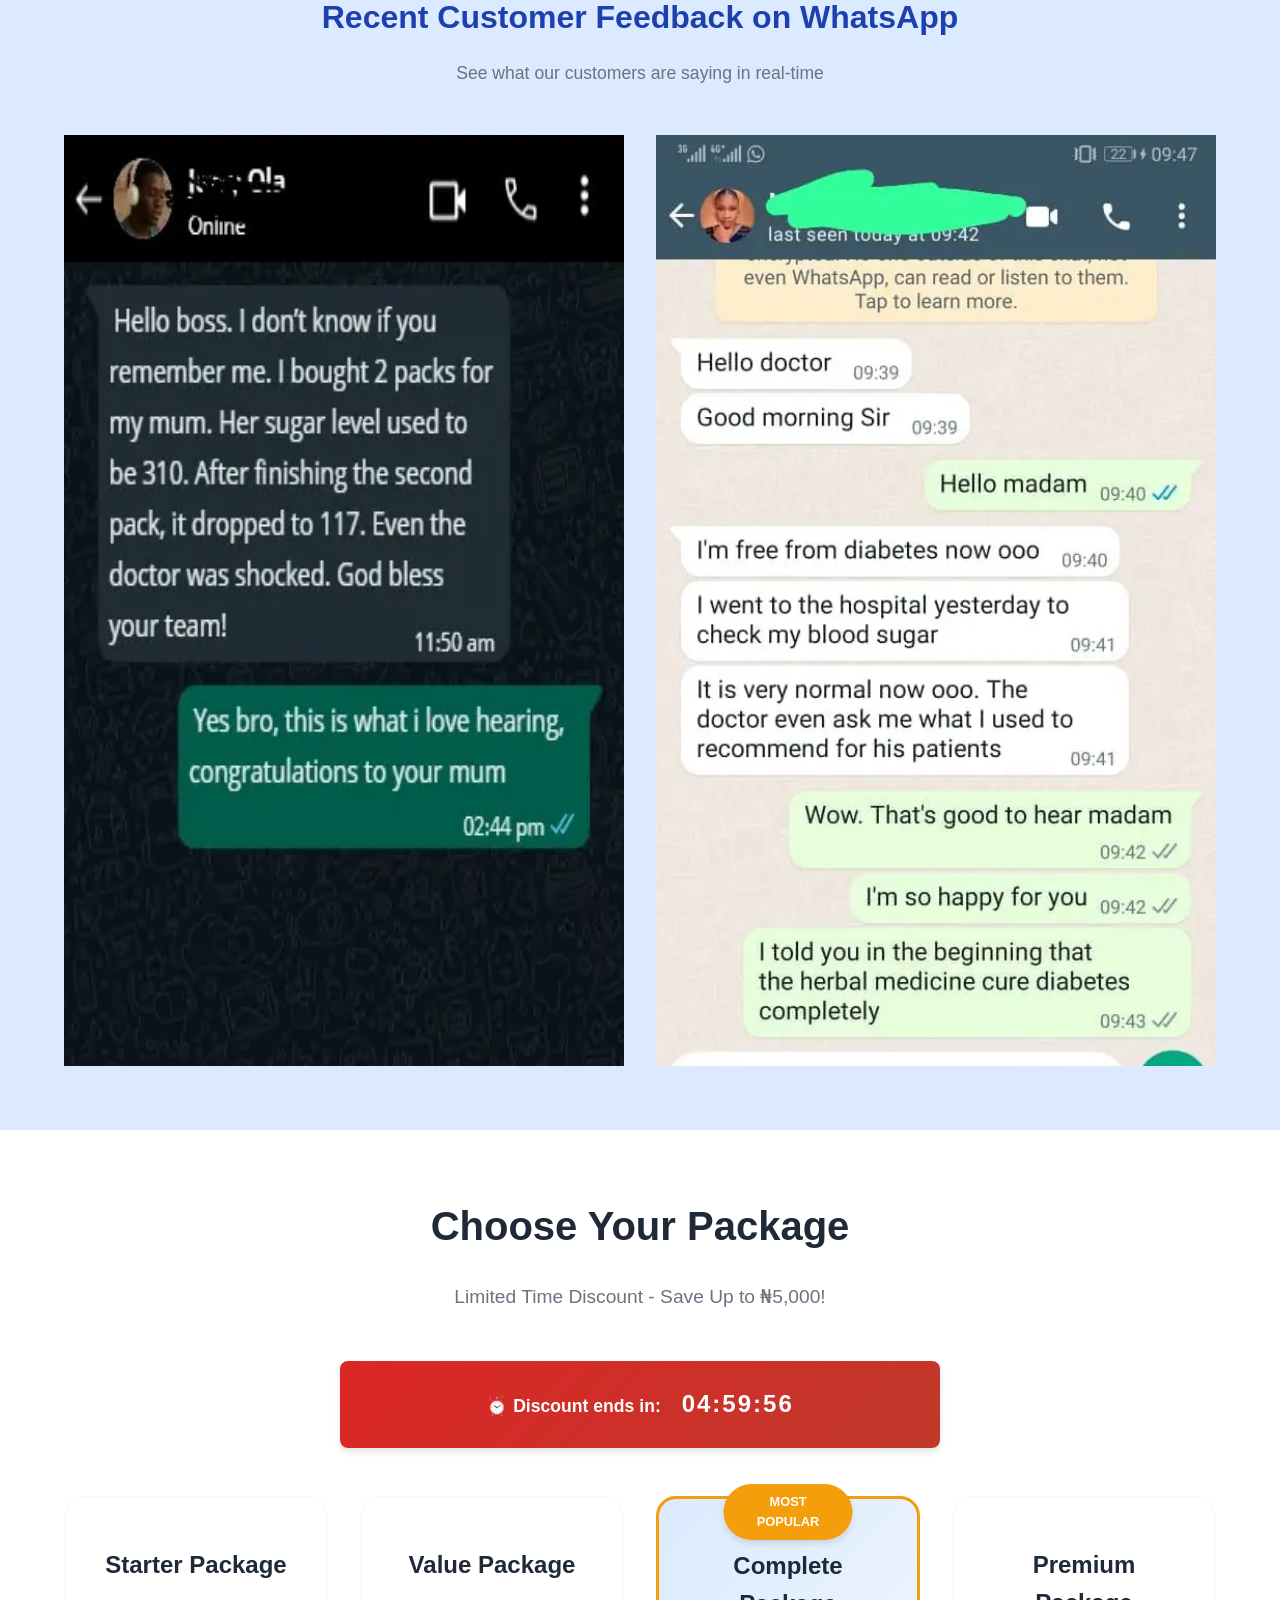
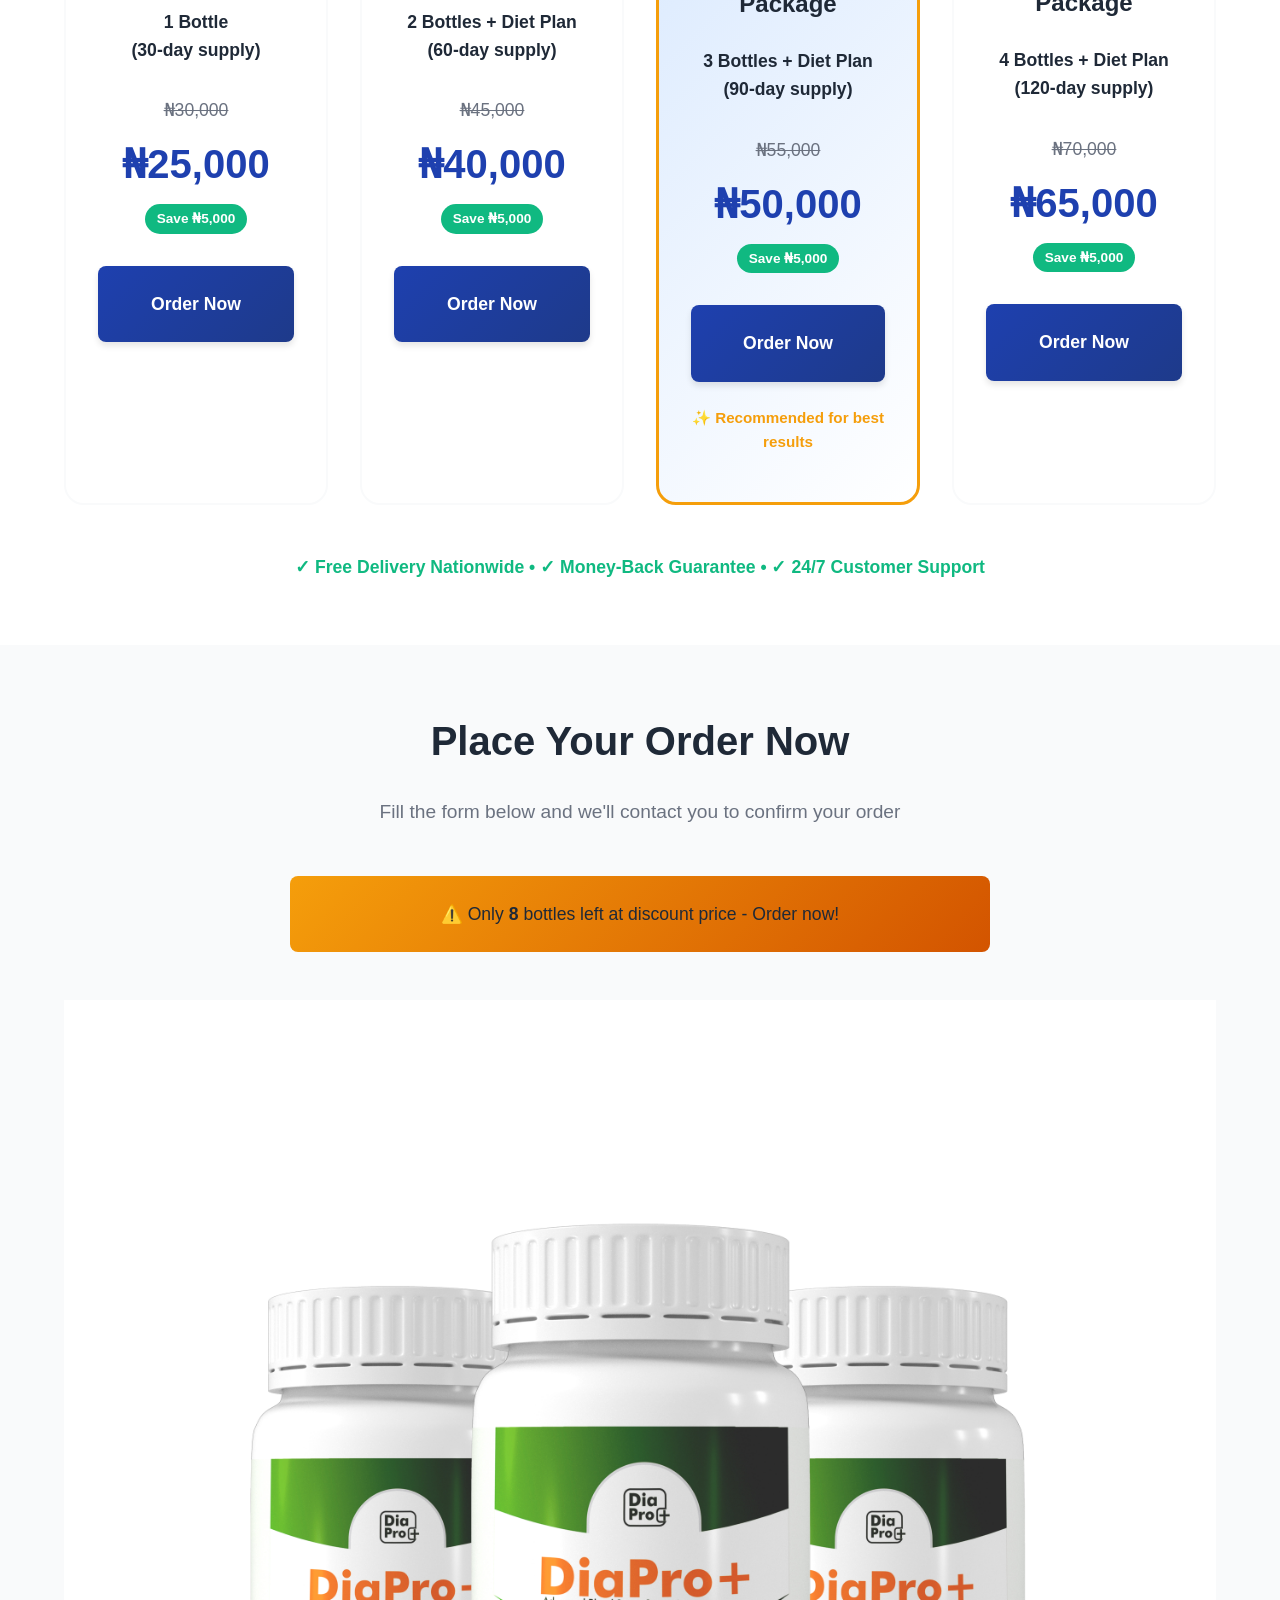
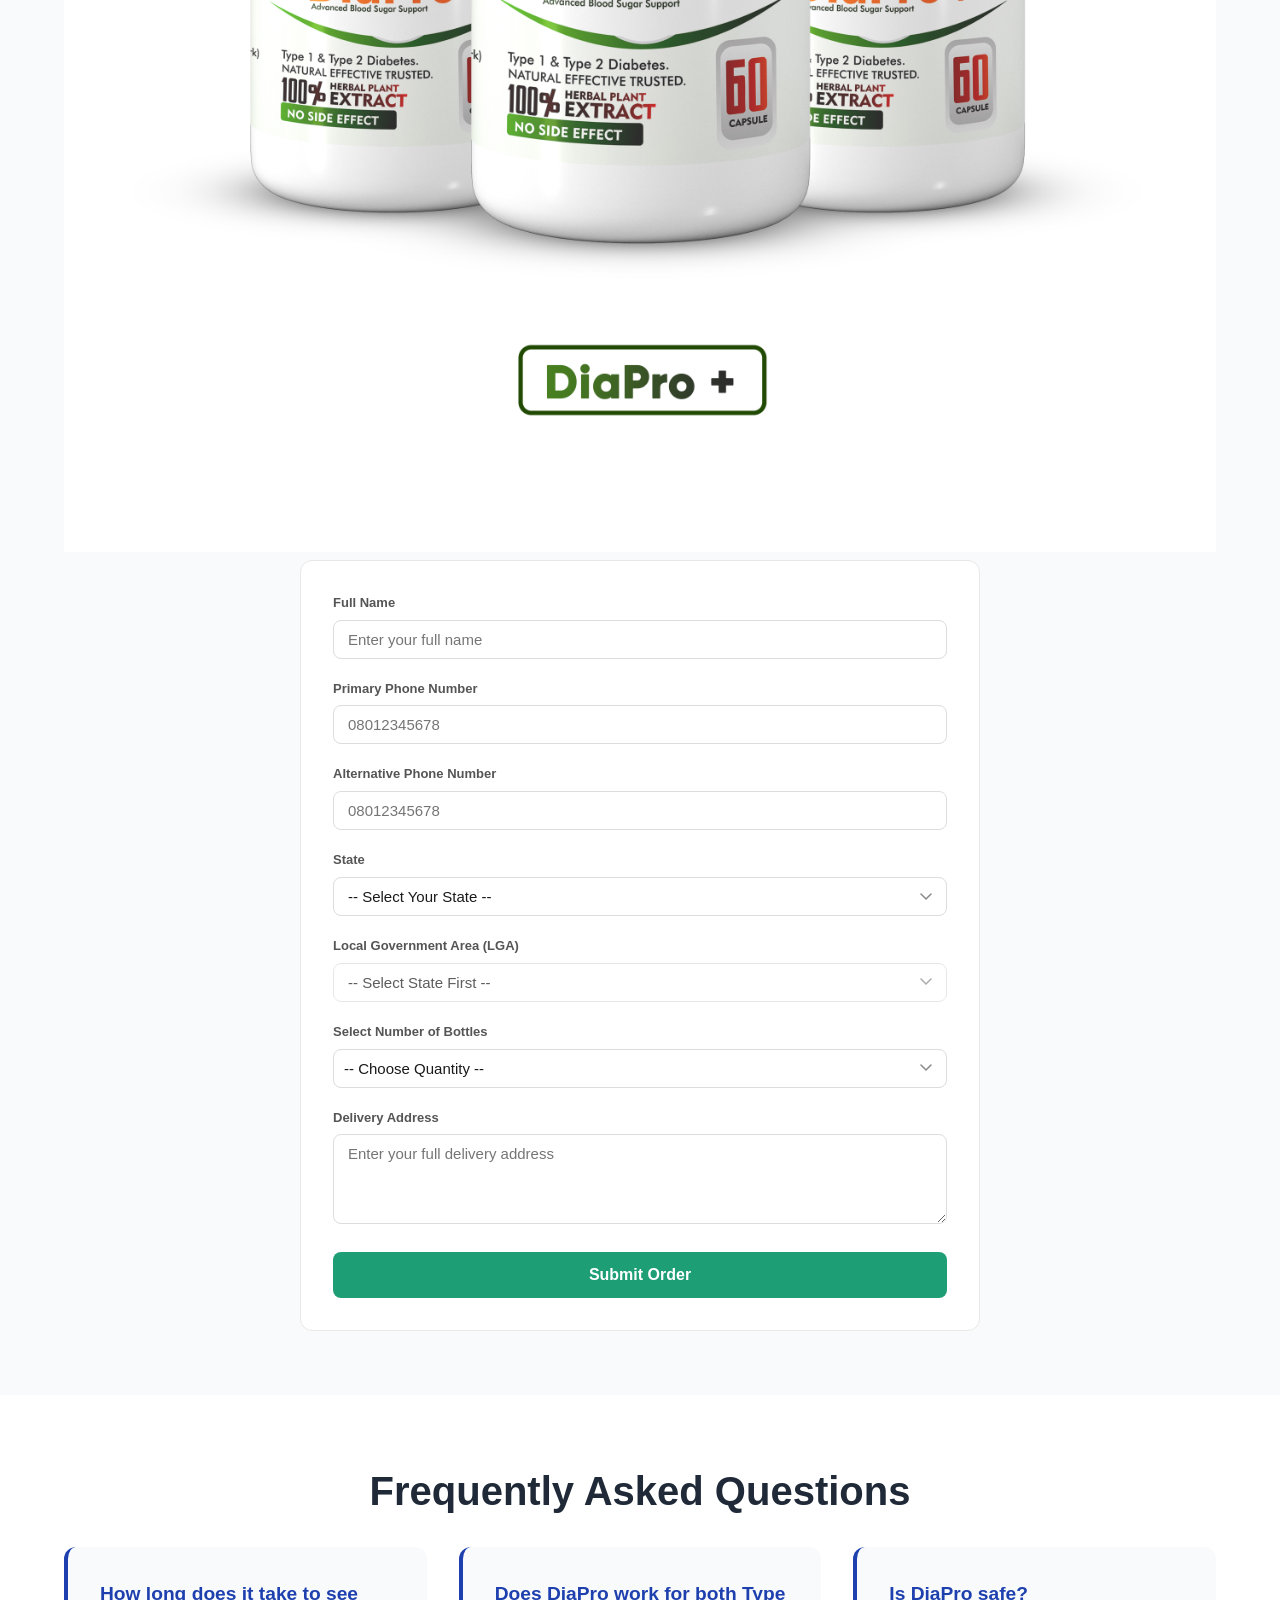
==== commit 129ca0ca: "dsdsg" ====
--- a/index.html
+++ b/index.html
@@ -385,11 +385,7 @@
 
         <div class="solution-content">
           <div class="solution-image">
-            <img
-              style="width: 100%; height: 100%"
-              src="3 bott.png"
-              alt=""
-            />
+            <img style="width: 100%; height: 100%" src="3 bott.png" alt="" />
           </div>
 
           <div class="solution-text">
@@ -968,23 +964,12 @@
           />
 
           <label for="state">State</label>
-          <select
-            name="state"
-            id="state"
-            required
-            style="width: 100%; padding: 10px; margin-bottom: 10px"
-          >
+          <select name="state" id="state" required>
             <option value="">-- Select Your State --</option>
           </select>
 
           <label for="lga">Local Government Area (LGA)</label>
-          <select
-            name="lga"
-            id="lga"
-            required
-            style="width: 100%; padding: 10px; margin-bottom: 10px"
-            disabled
-          >
+          <select name="lga" id="lga" required disabled>
             <option value="">-- Select State First --</option>
           </select>
 
--- a/diapro-style.css
+++ b/diapro-style.css
@@ -1628,13 +1628,13 @@
   min-height: 90px;
 }
 
-#orderForm select {
+/* #orderForm select {
   appearance: none;
   background-image: url("data:image/svg+xml,%3Csvg xmlns='http://www.w3.org/2000/svg' width='12' height='8' viewBox='0 0 12 8'%3E%3Cpath d='M1 1l5 5 5-5' stroke='%23888' stroke-width='1.5' fill='none' stroke-linecap='round'/%3E%3C/svg%3E");
   background-repeat: no-repeat;
   background-position: right 14px center;
   padding-right: 36px;
-}
+} */
 
 .phone-row {
   display: grid;
@@ -1665,11 +1665,11 @@
   -moz-appearance: none;
   appearance: none;
   cursor: pointer;
-  pointer-events: auto;
-  background-image: url("data:image/svg+xml,...");
+  background-image: url("data:image/svg+xml,%3Csvg xmlns='http://www.w3.org/2000/svg' width='12' height='8' viewBox='0 0 12 8'%3E%3Cpath d='M1 1l5 5 5-5' stroke='%23888' stroke-width='1.5' fill='none' stroke-linecap='round'/%3E%3C/svg%3E");
   background-repeat: no-repeat;
   background-position: right 14px center;
   padding-right: 36px;
+  margin-bottom: 10px;
 }
 
 .form-note {
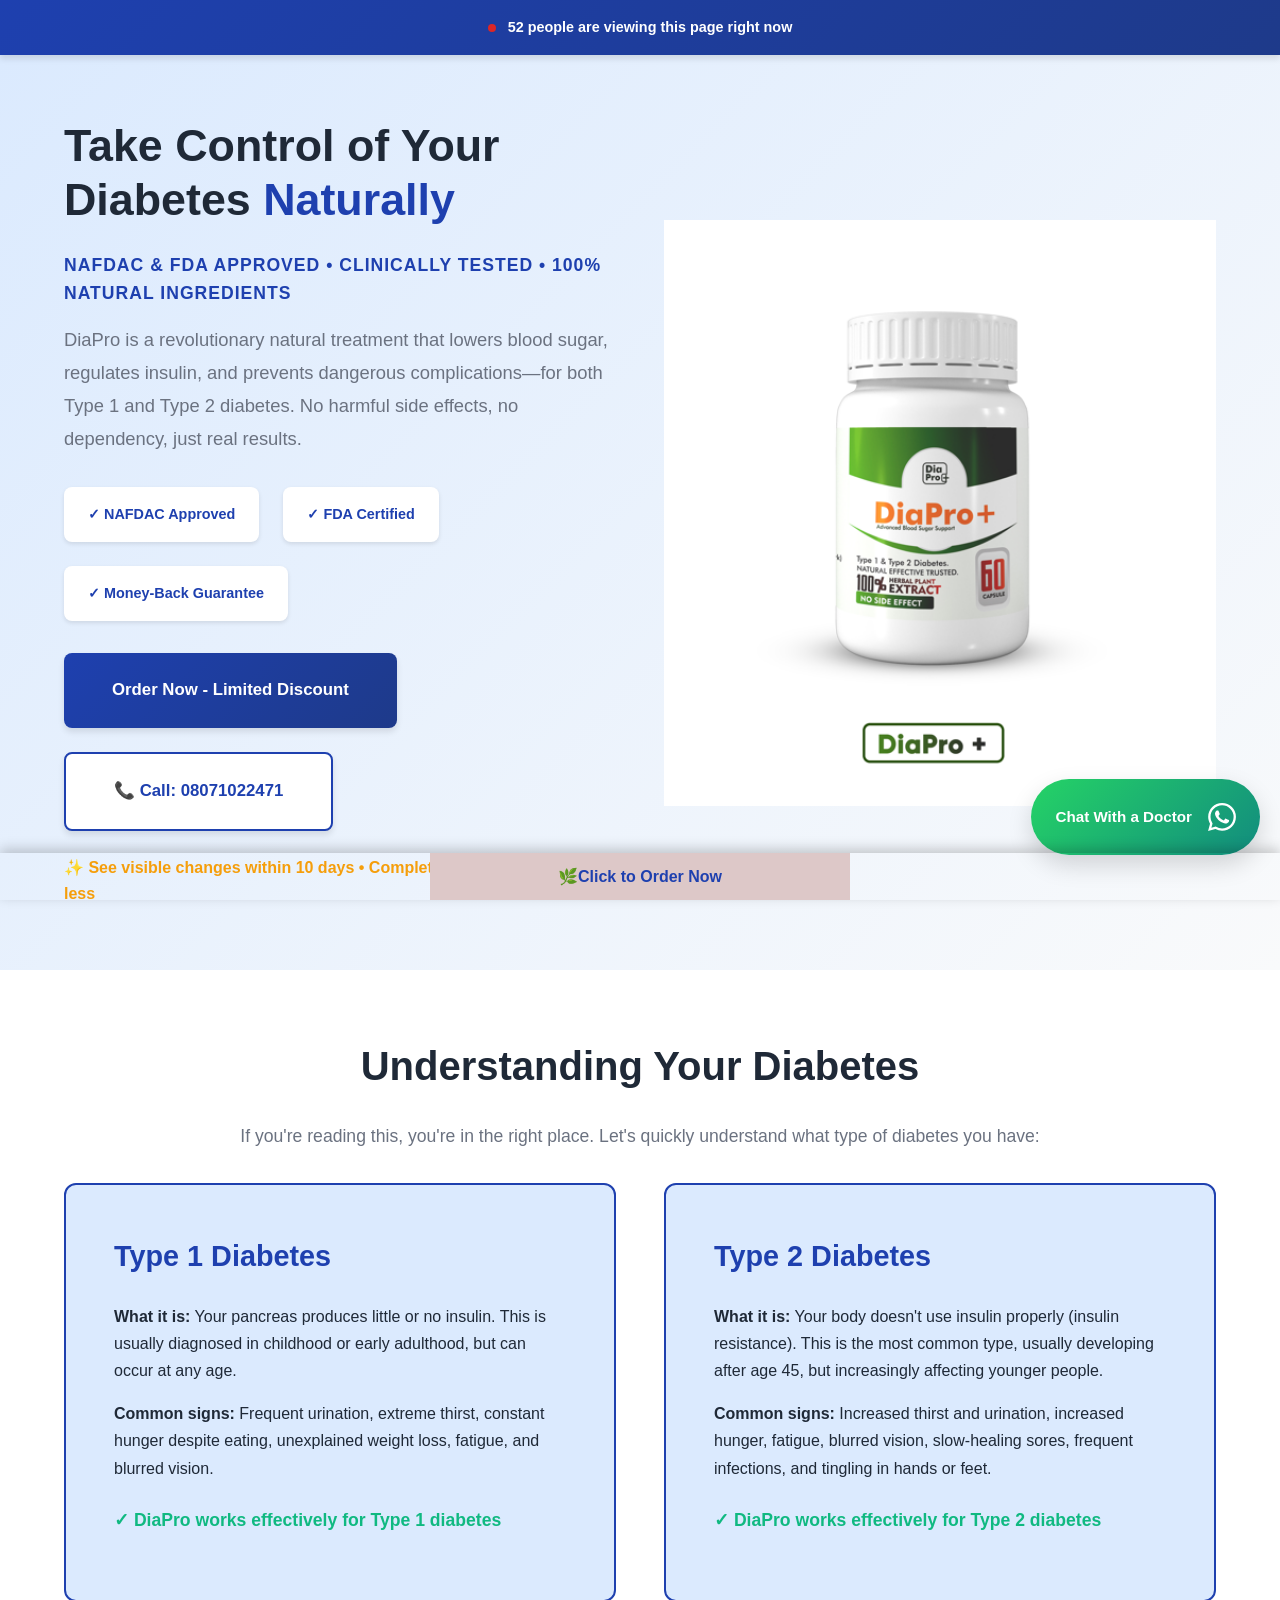
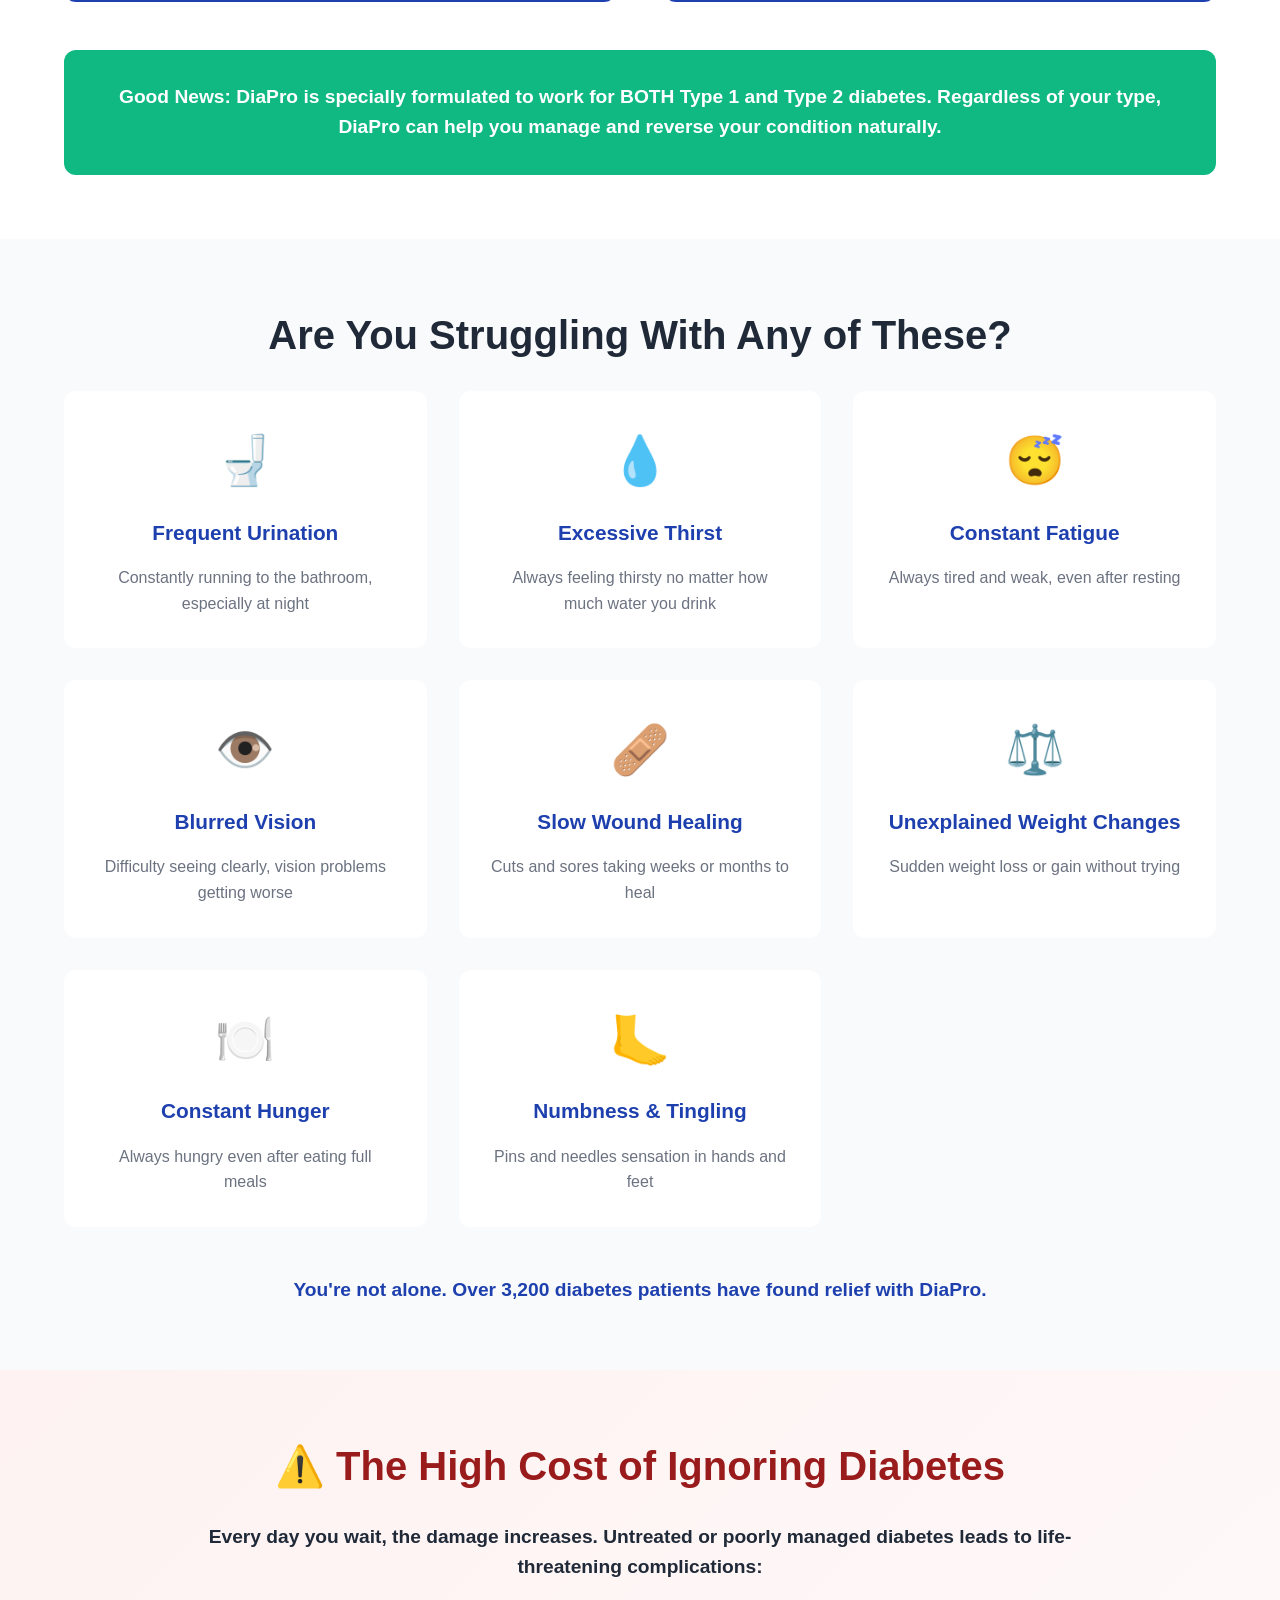
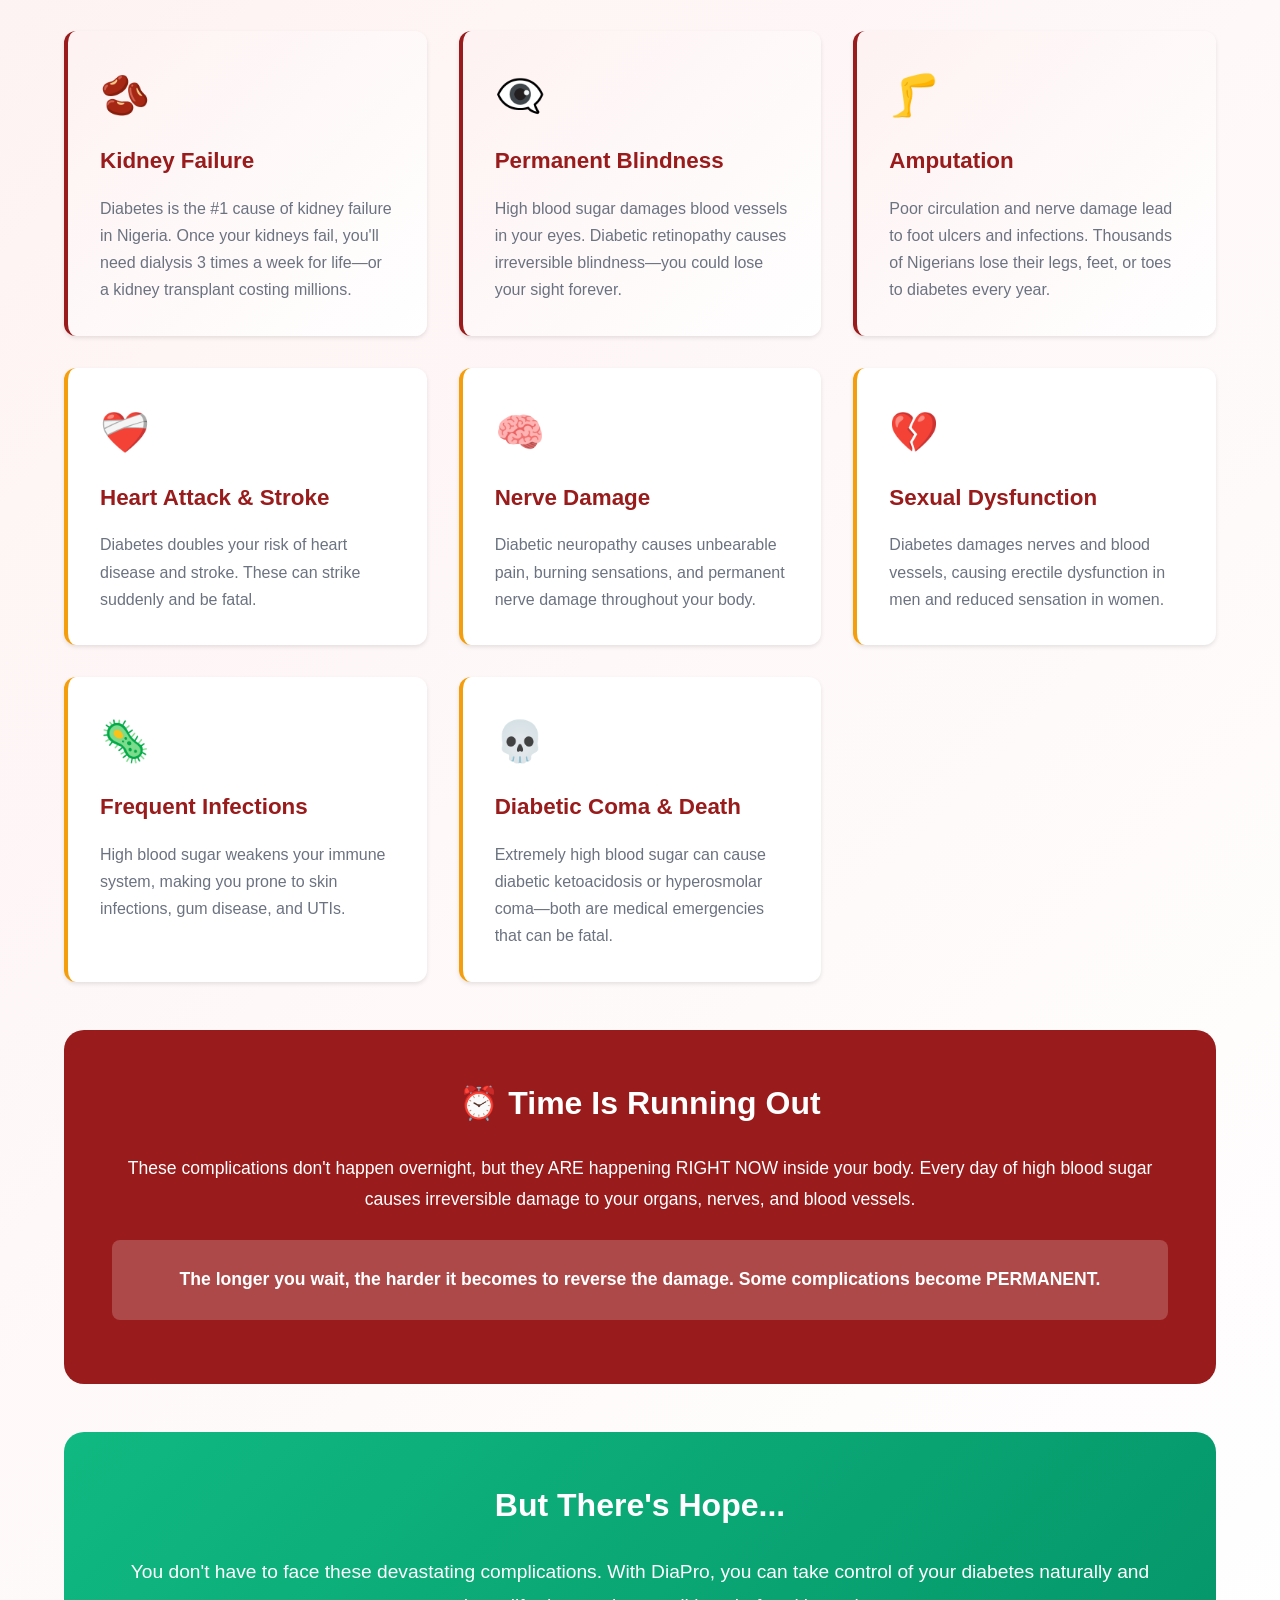
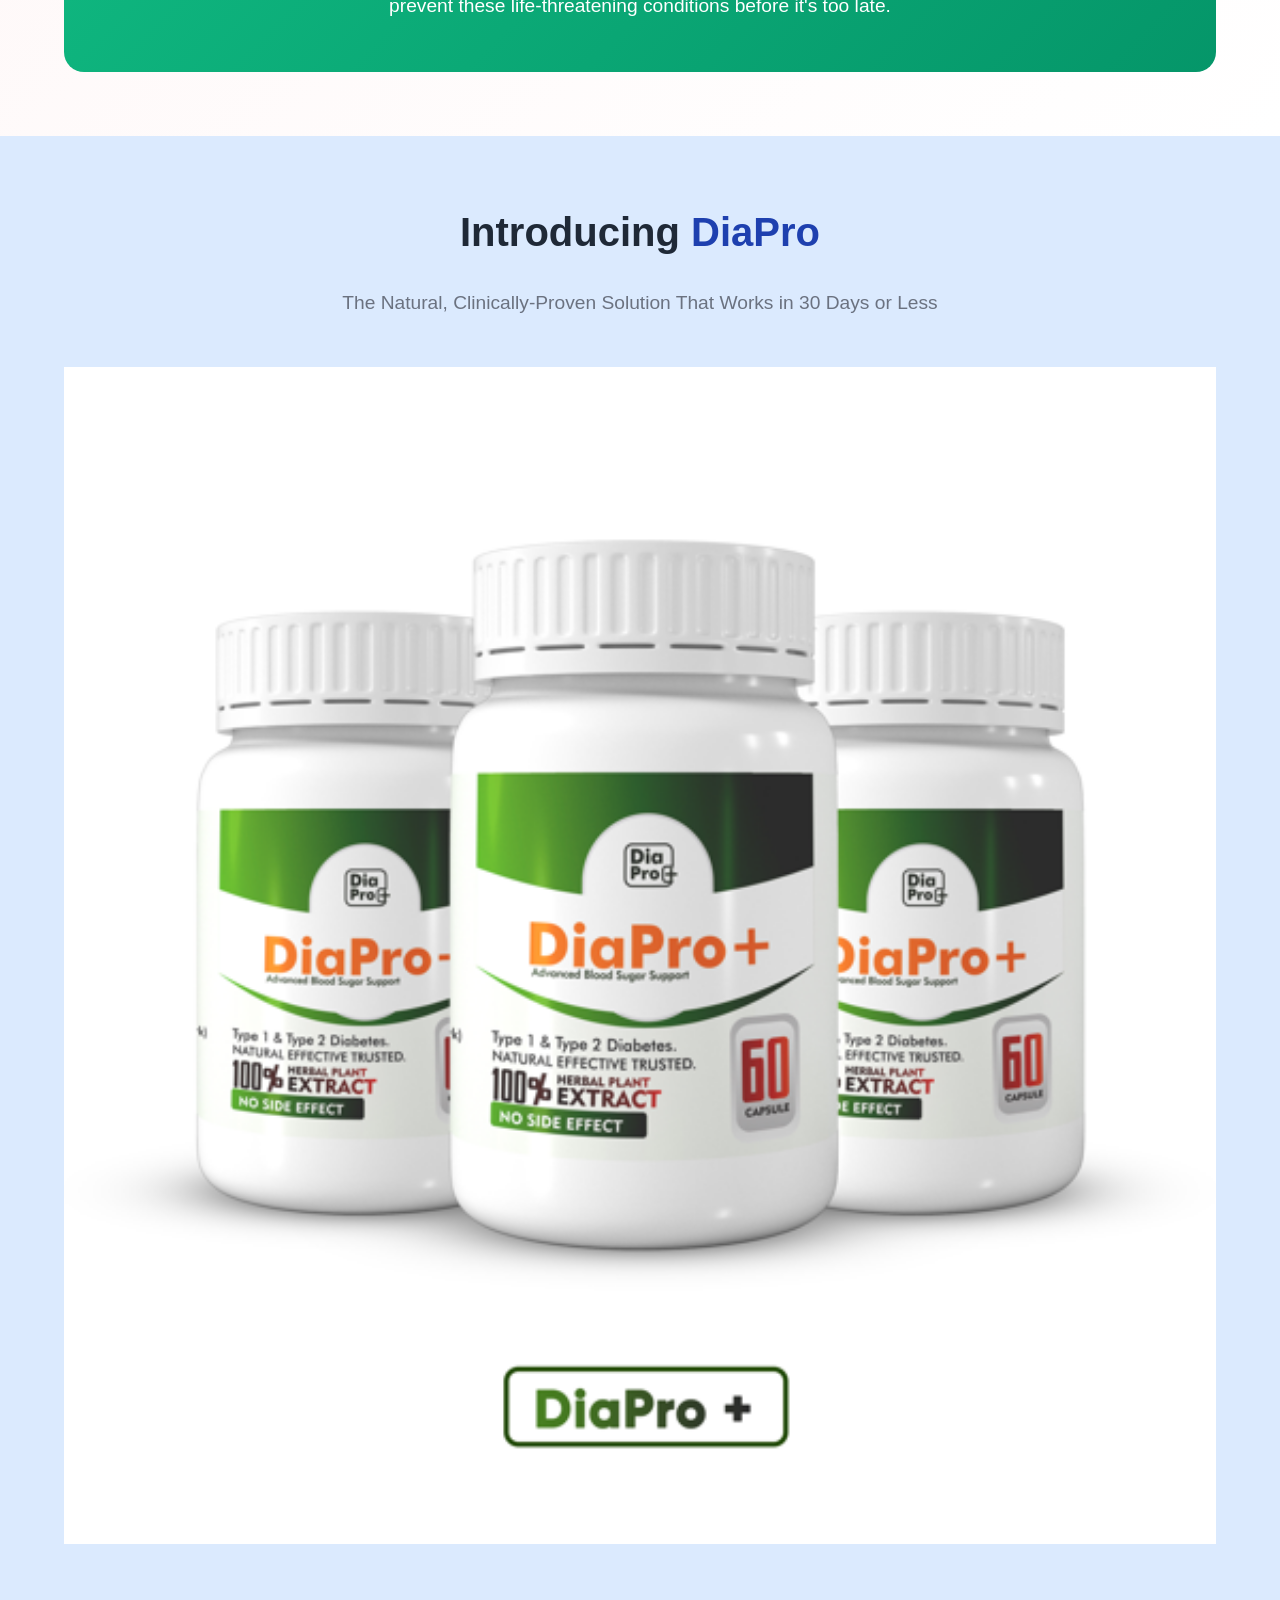
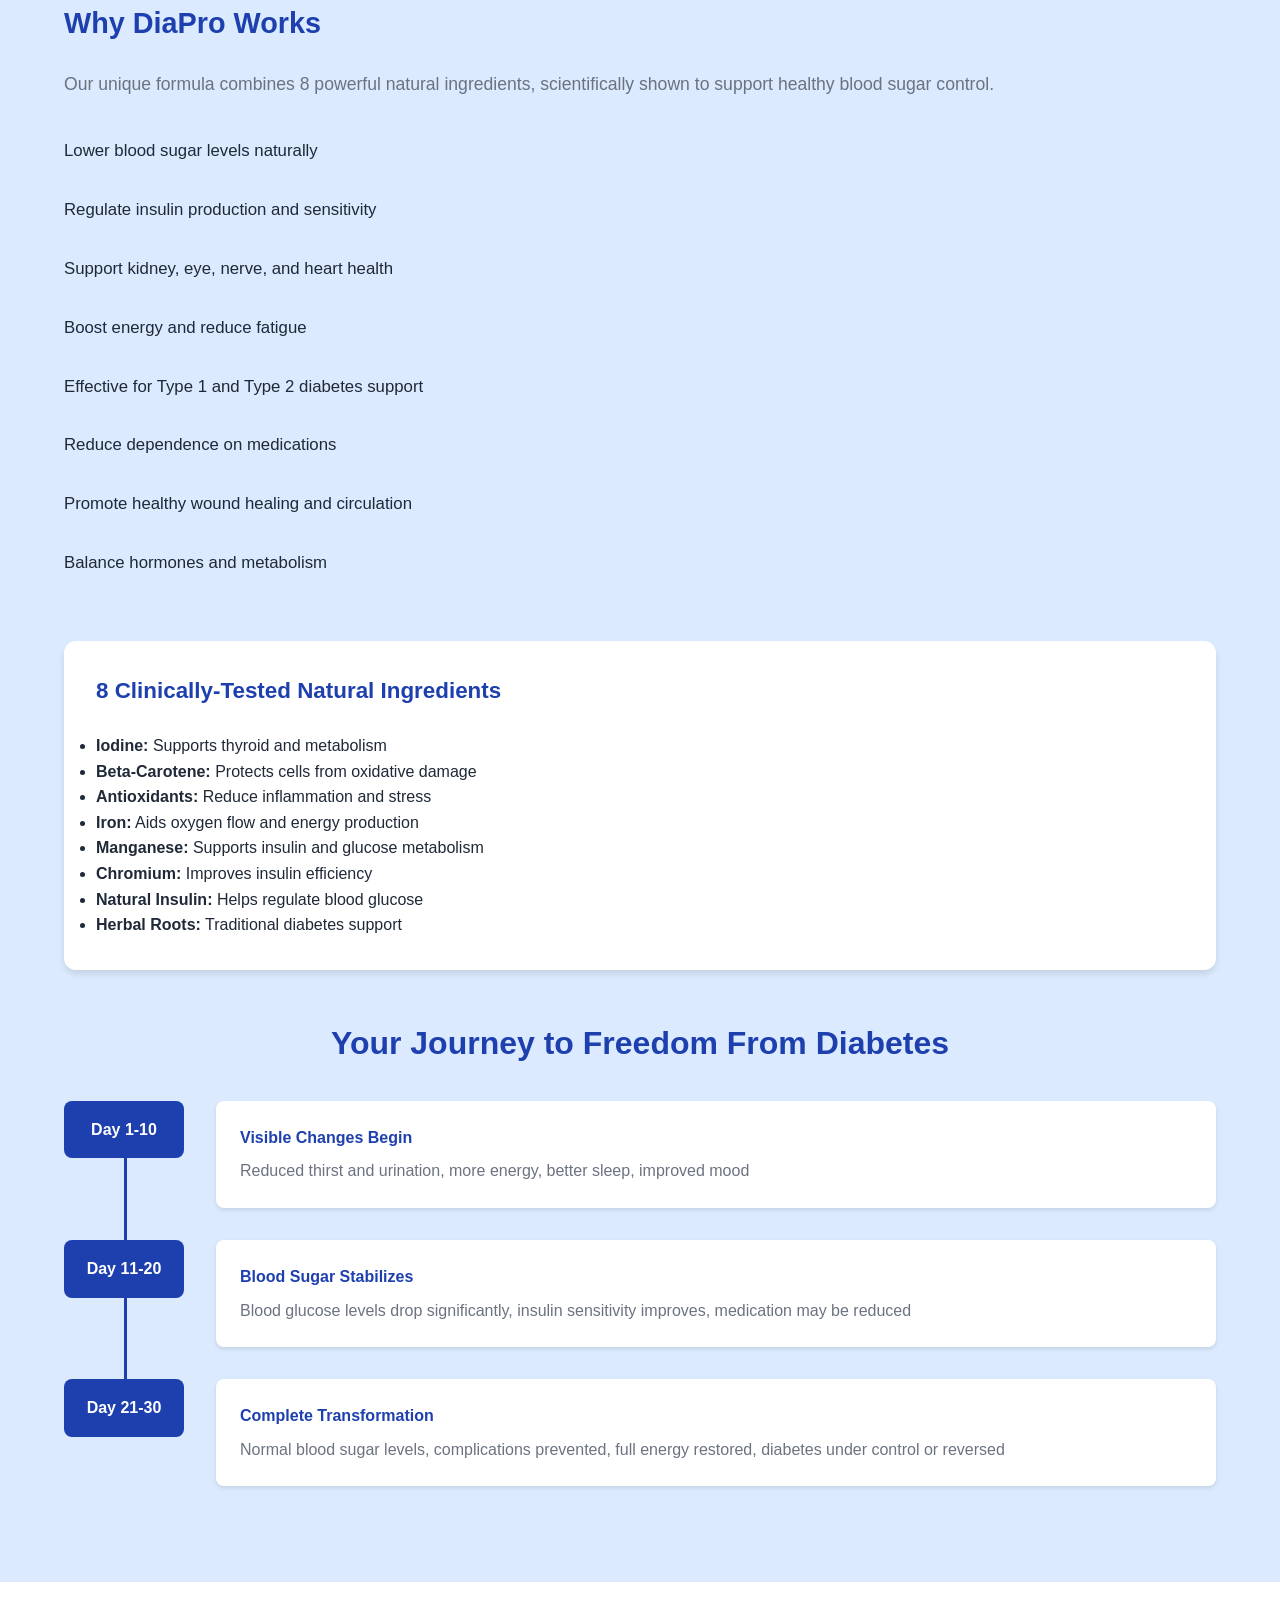
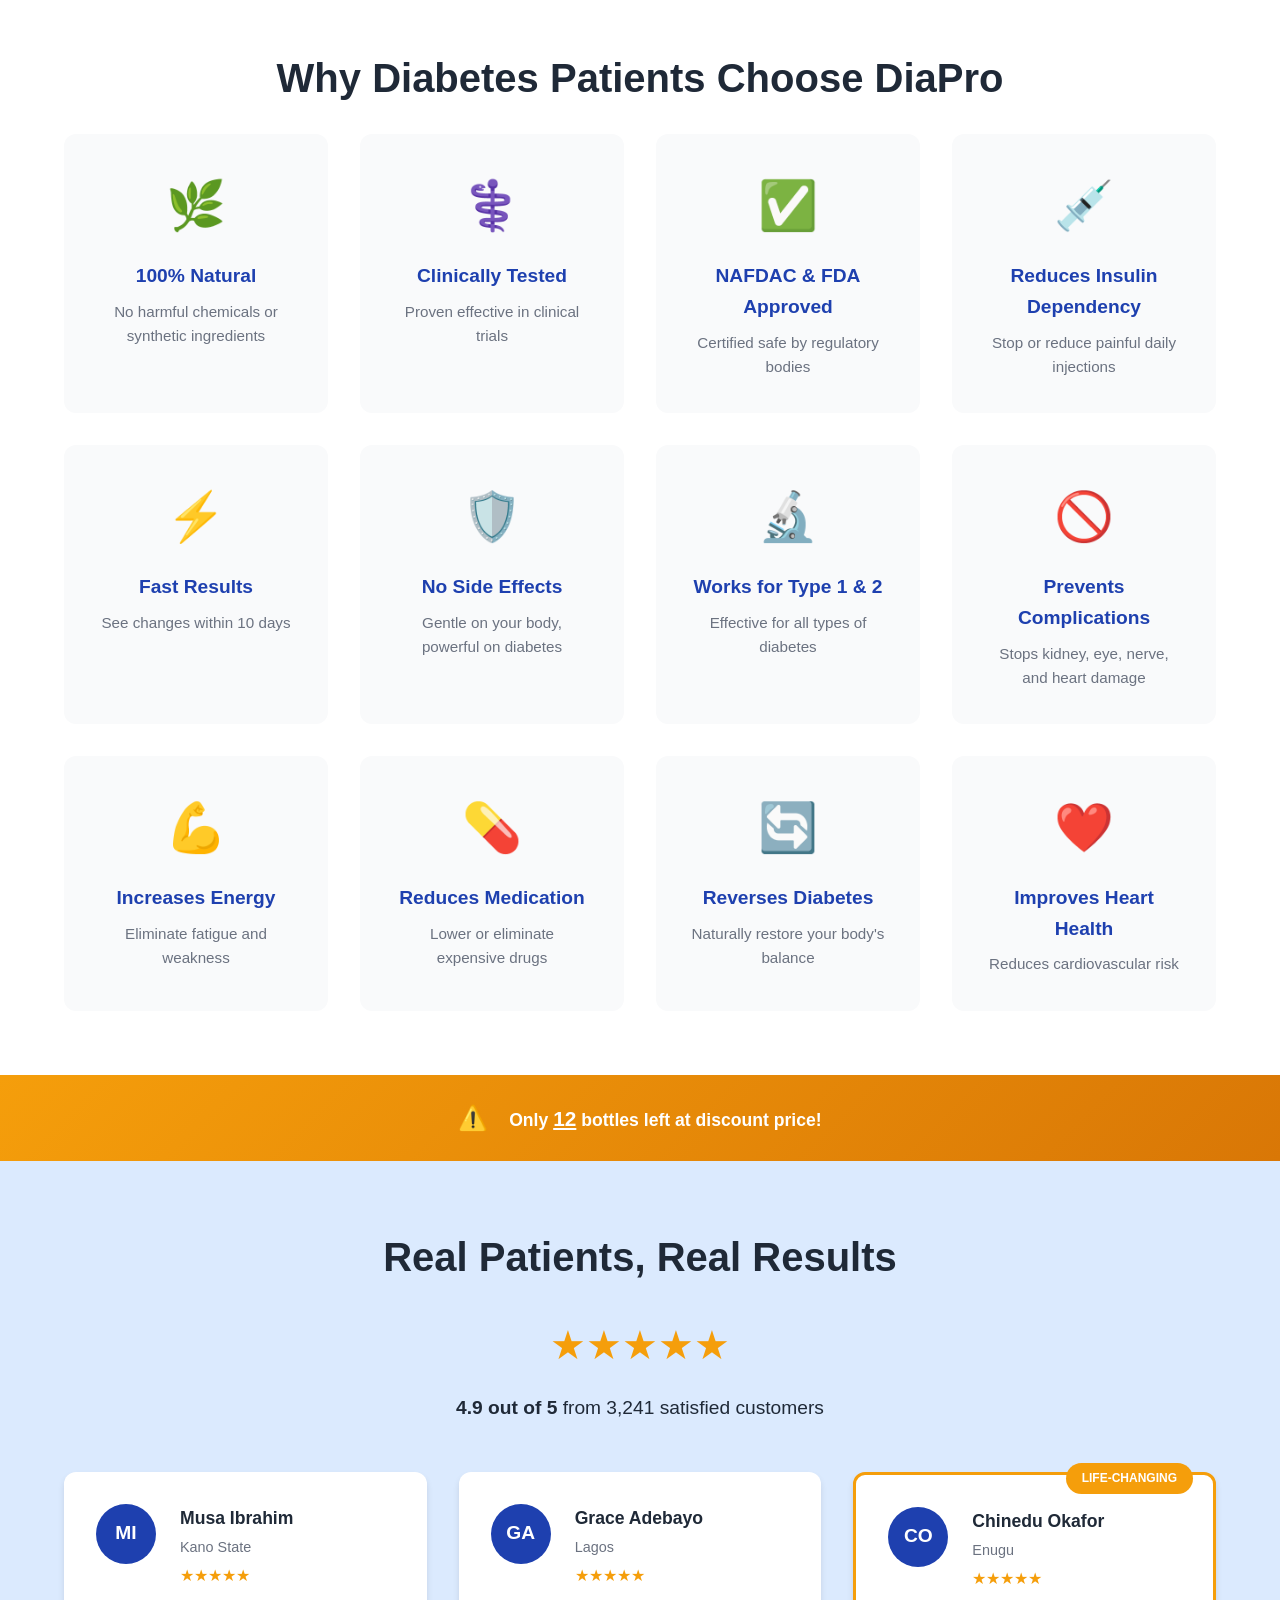
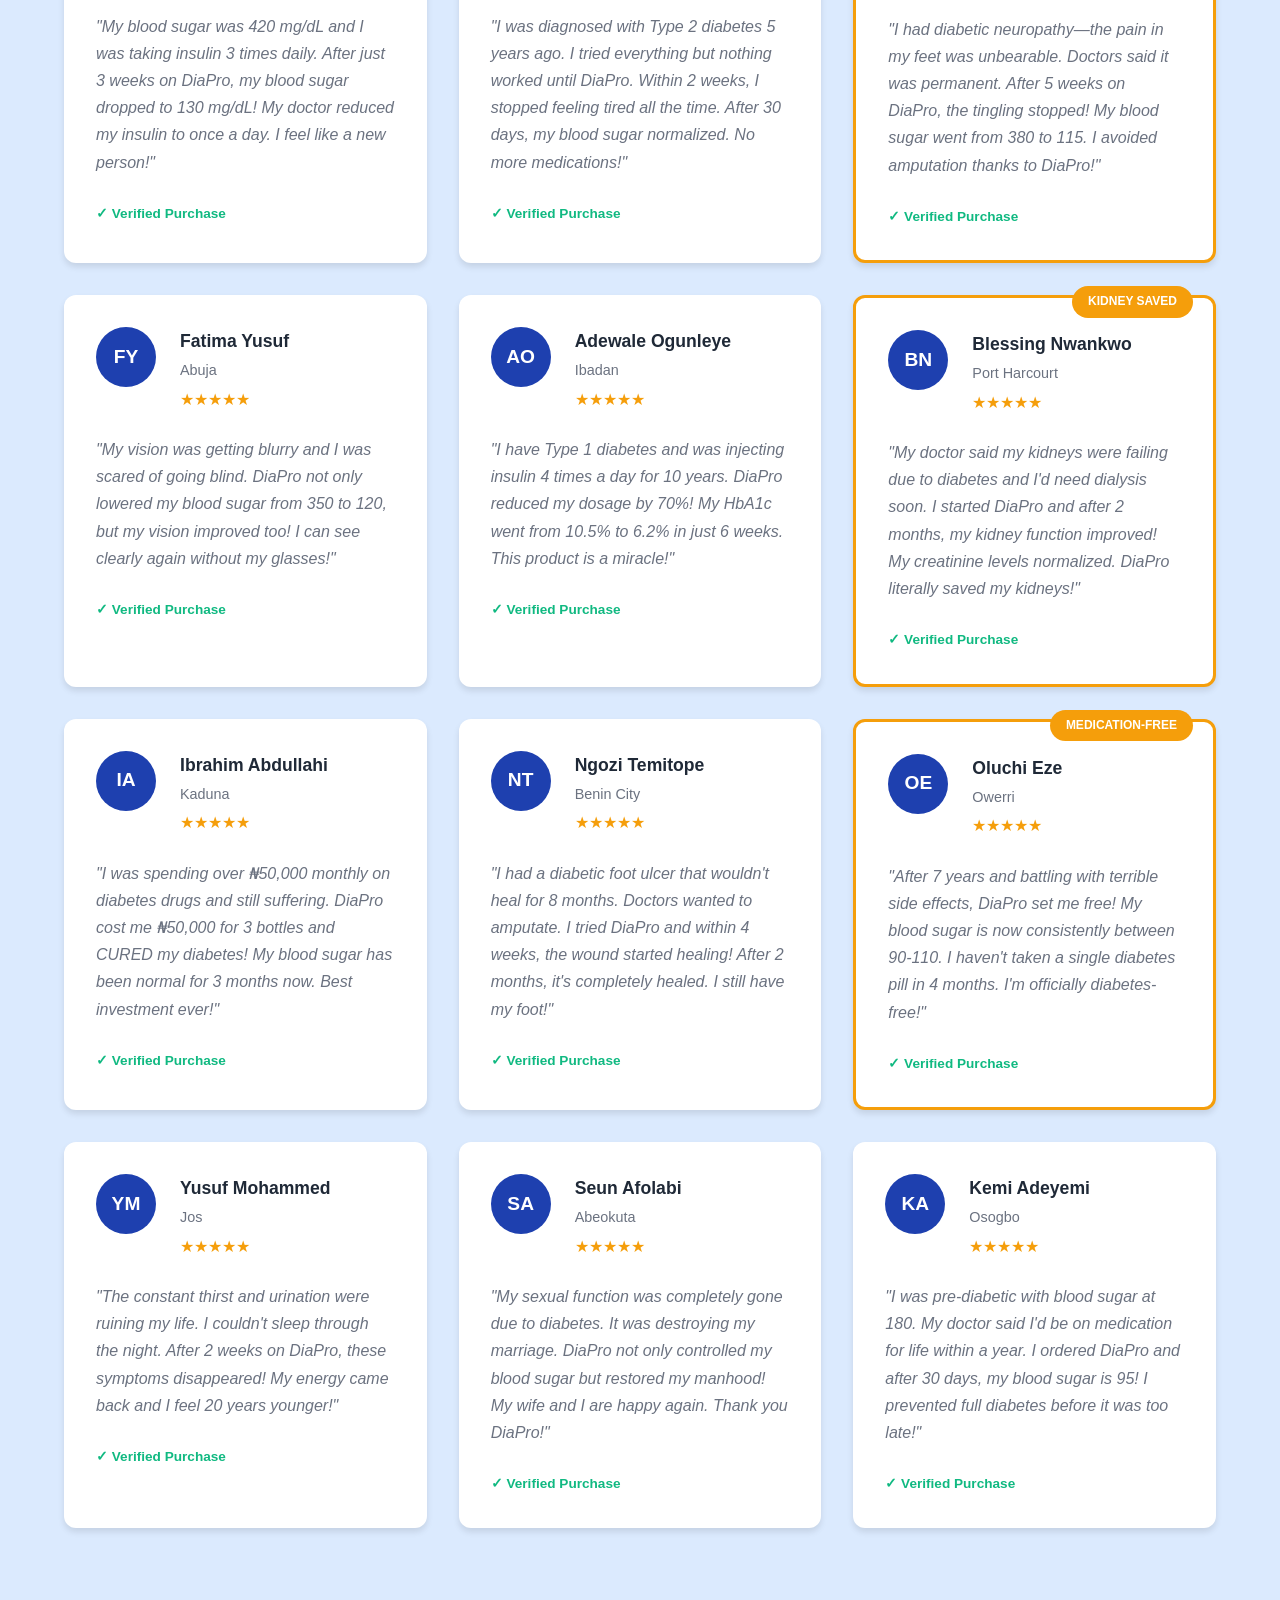
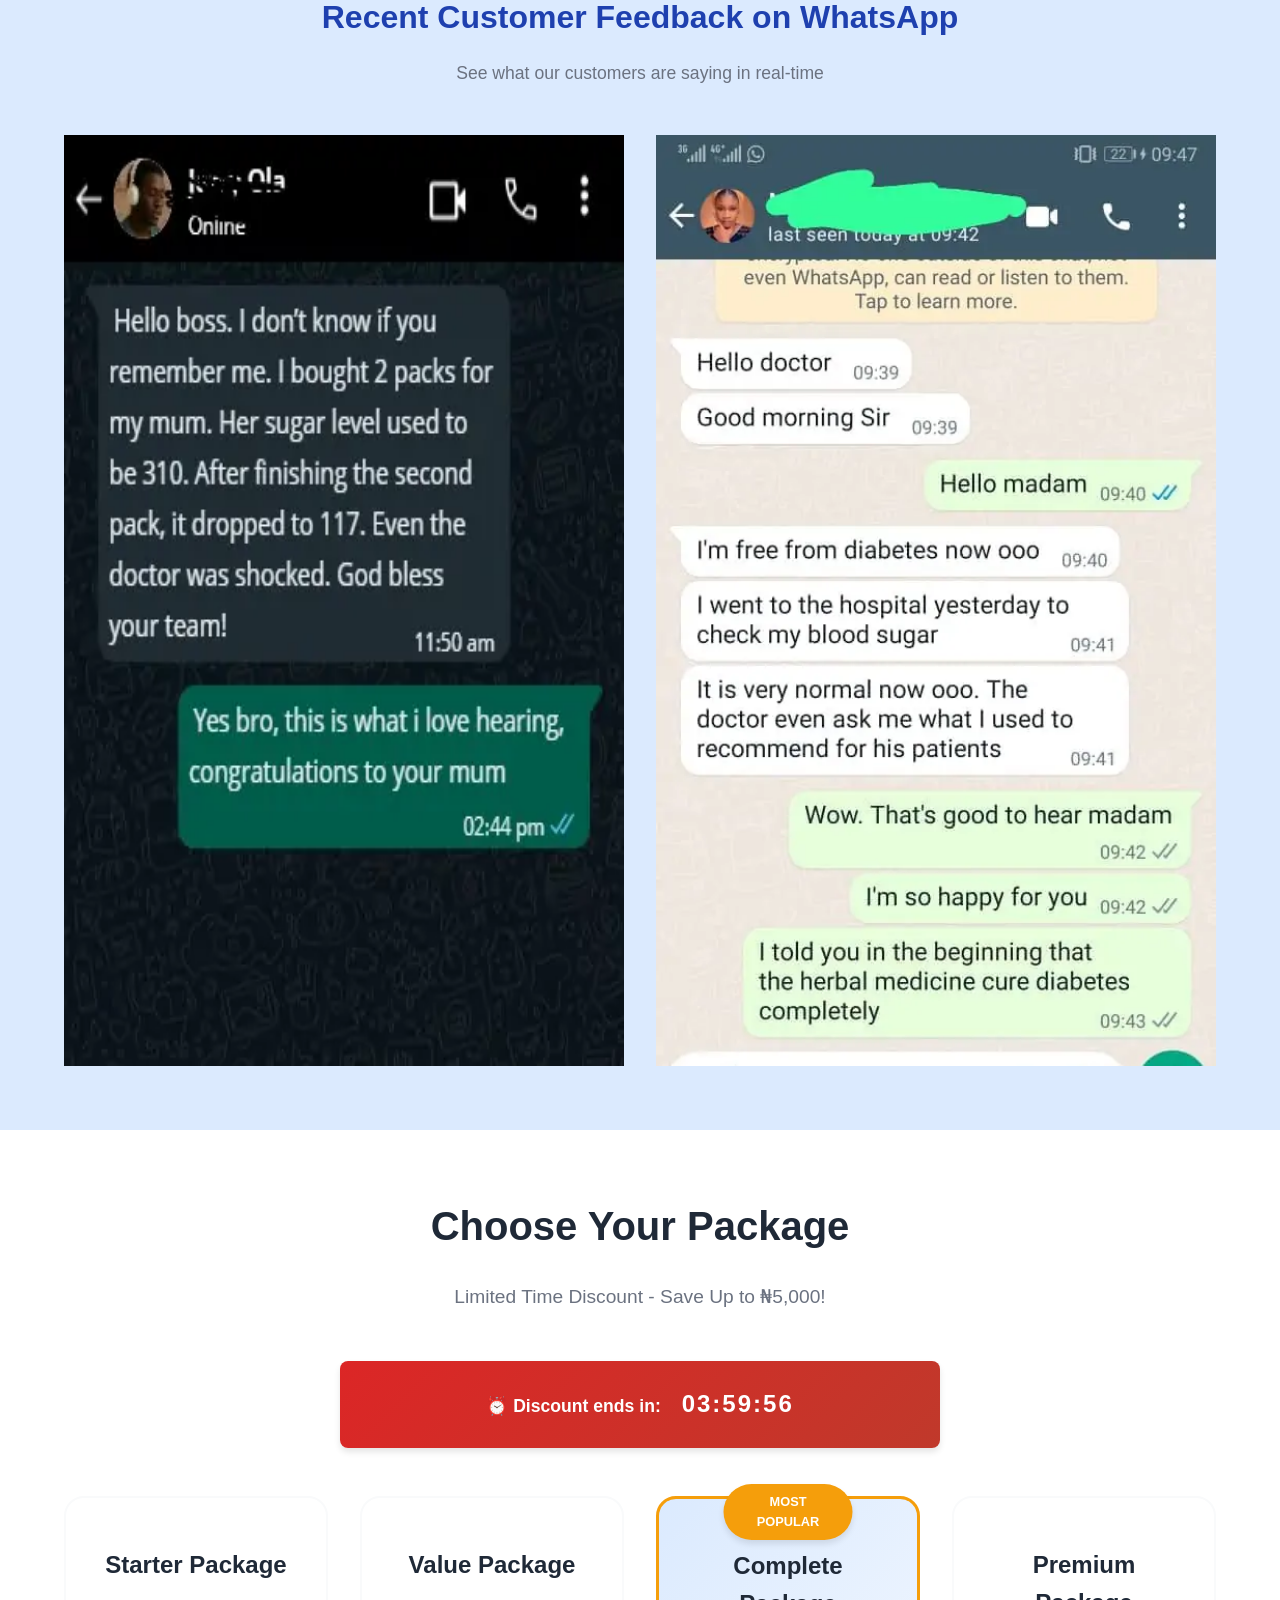
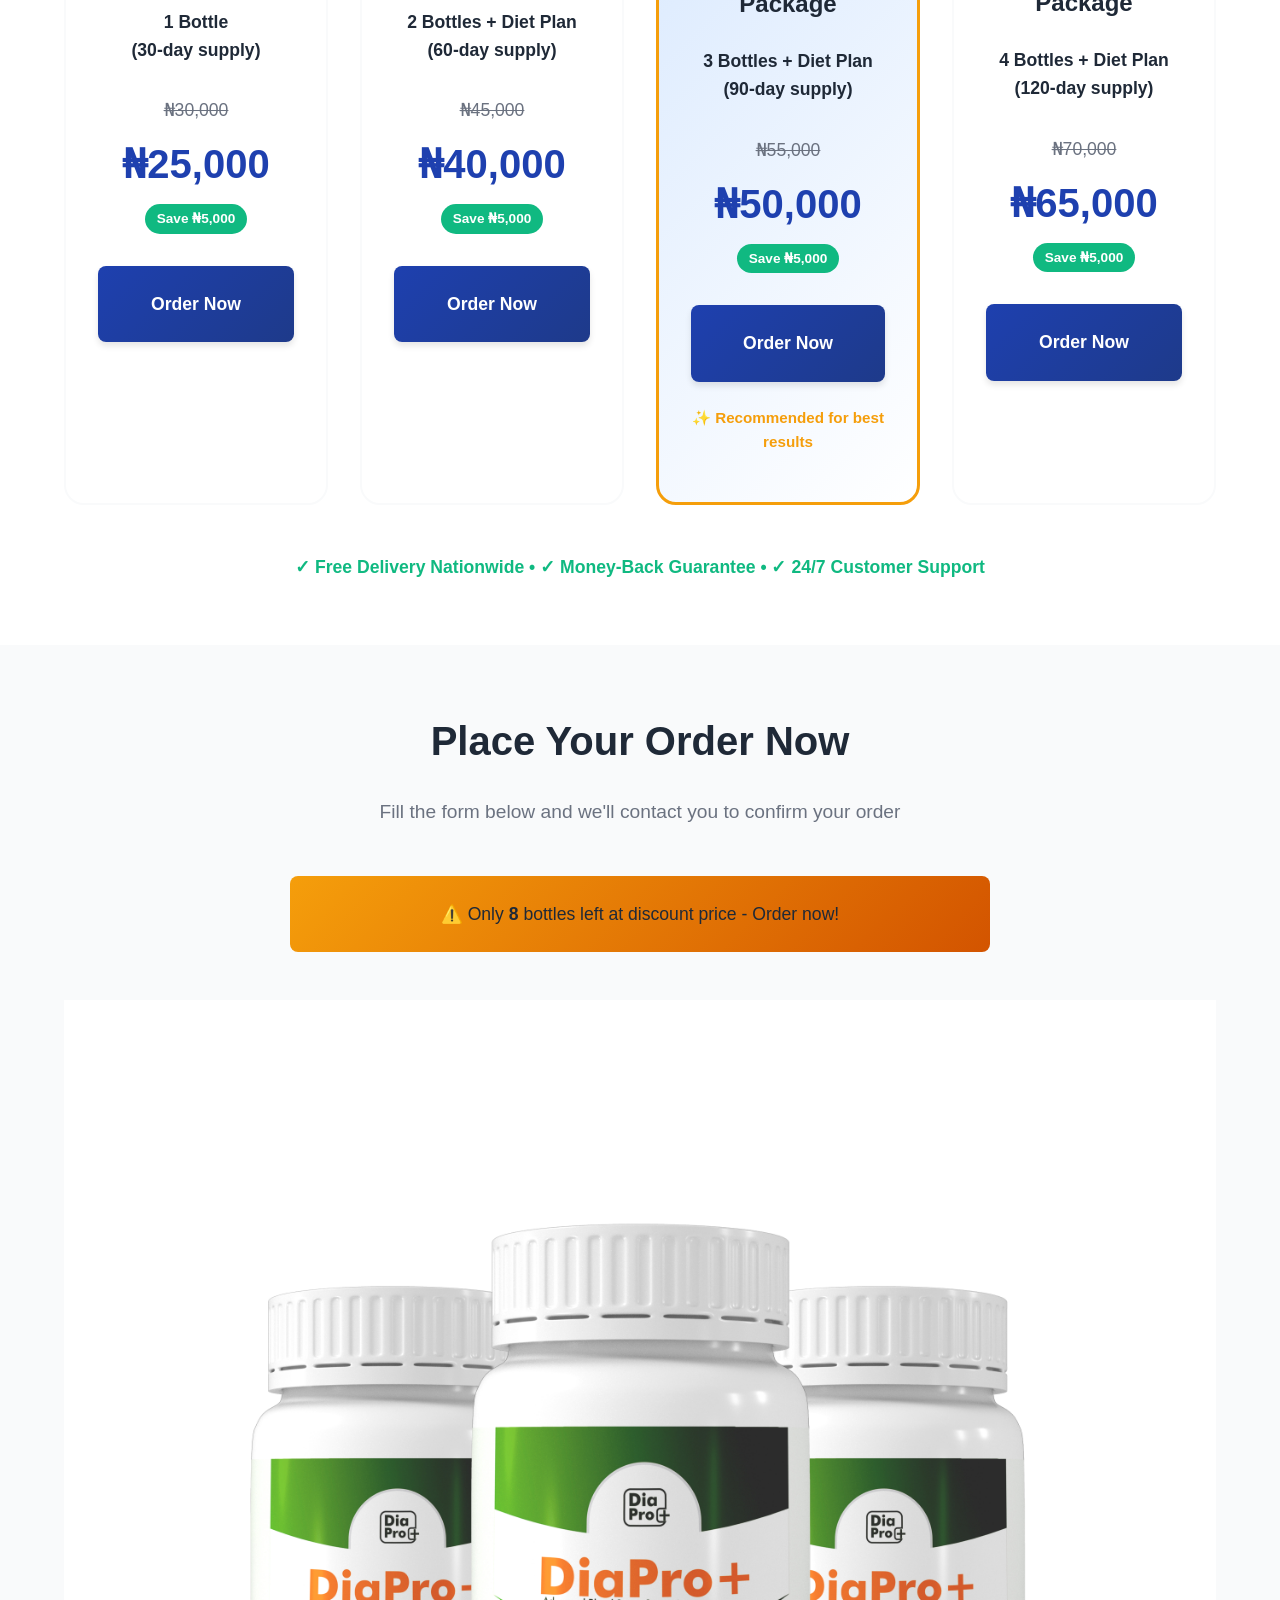
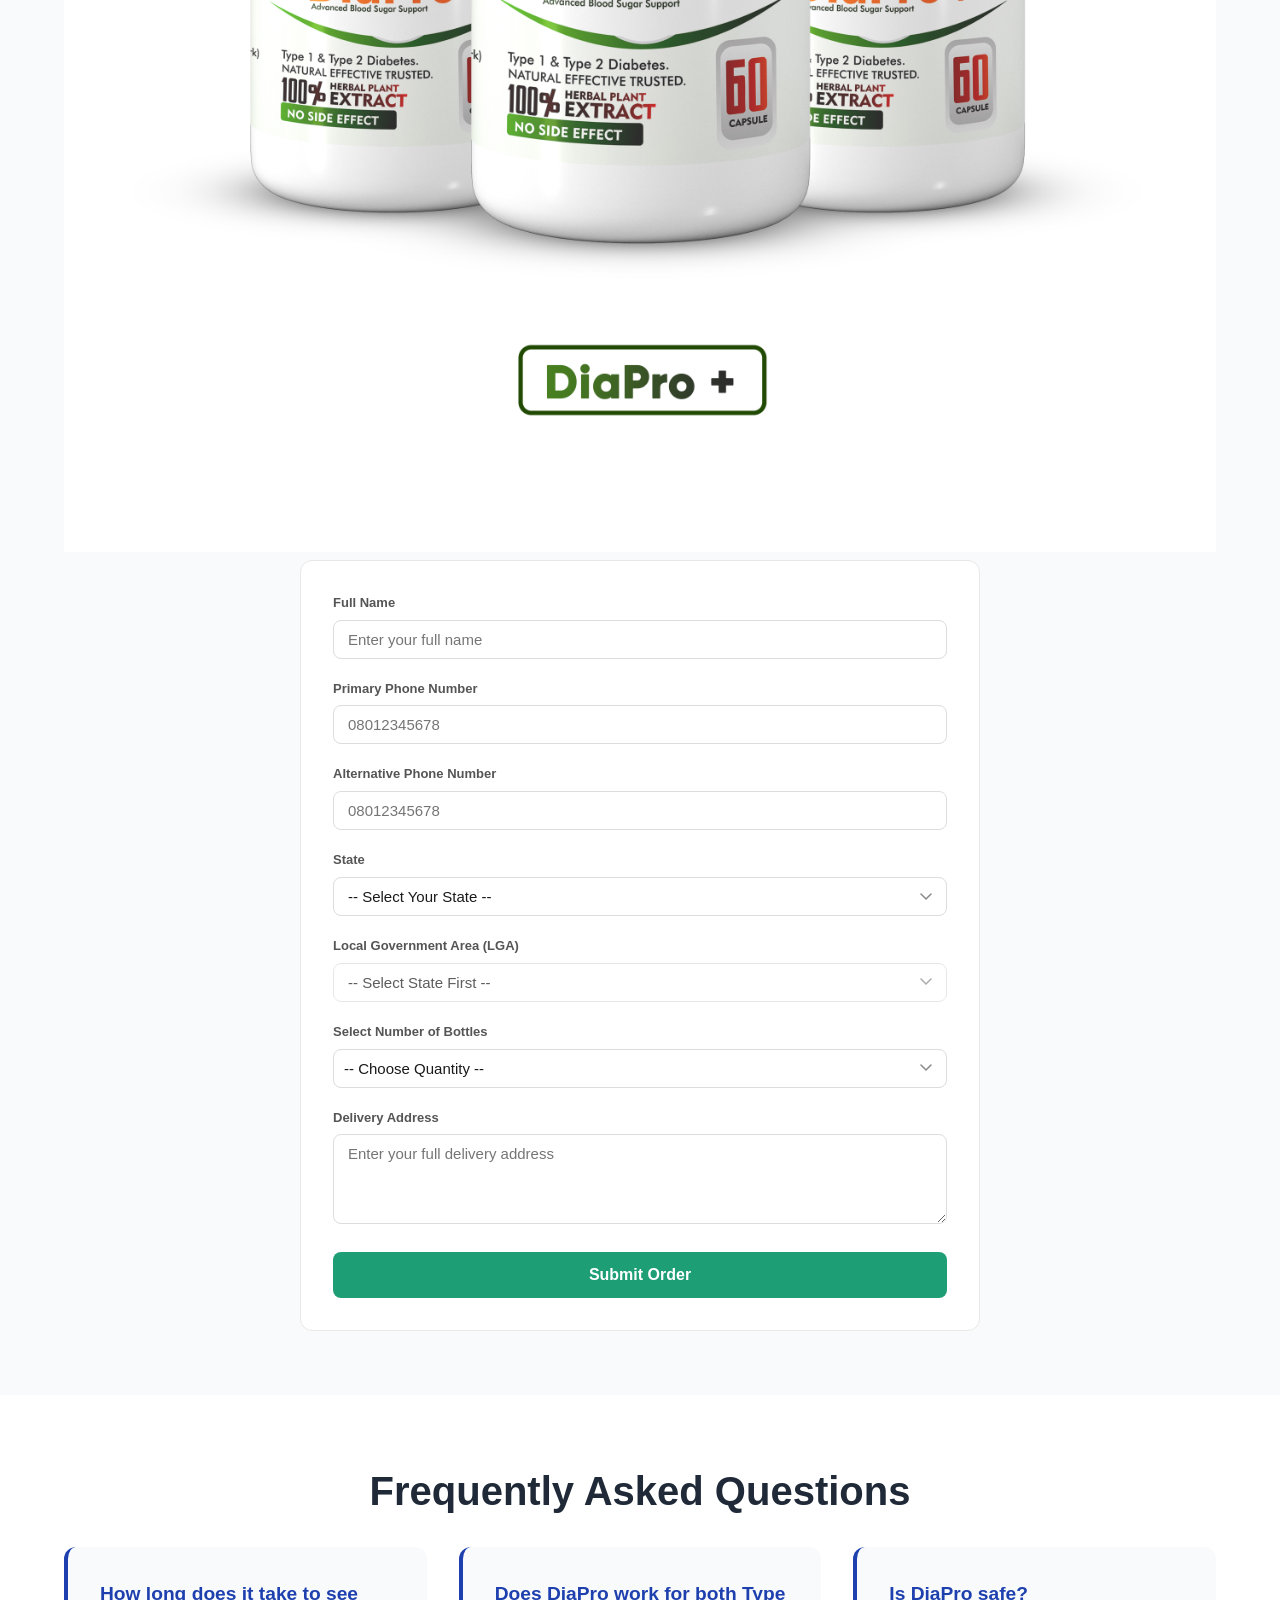
==== commit bc2fc0a2: "diapro" ====
--- a/index.html
+++ b/index.html
@@ -11,6 +11,20 @@
       content="DiaPro: NAFDAC & FDA approved natural treatment for Type 1 and Type 2 diabetes. Lower blood sugar, regulate insulin, prevent complications. See results in 10 days. Money-back guarantee."
     />
     <link rel="stylesheet" href="diapro-style.css" />
+    <!-- Google tag (gtag.js) -->
+    <script
+      async
+      src="https://www.googletagmanager.com/gtag/js?id=AW-18087343533"
+    ></script>
+    <script>
+      window.dataLayer = window.dataLayer || [];
+      function gtag() {
+        dataLayer.push(arguments);
+      }
+      gtag("js", new Date());
+
+      gtag("config", "AW-18087343533");
+    </script>
   </head>
   <body>
     <!-- Live Visitor Counter Bar -->
